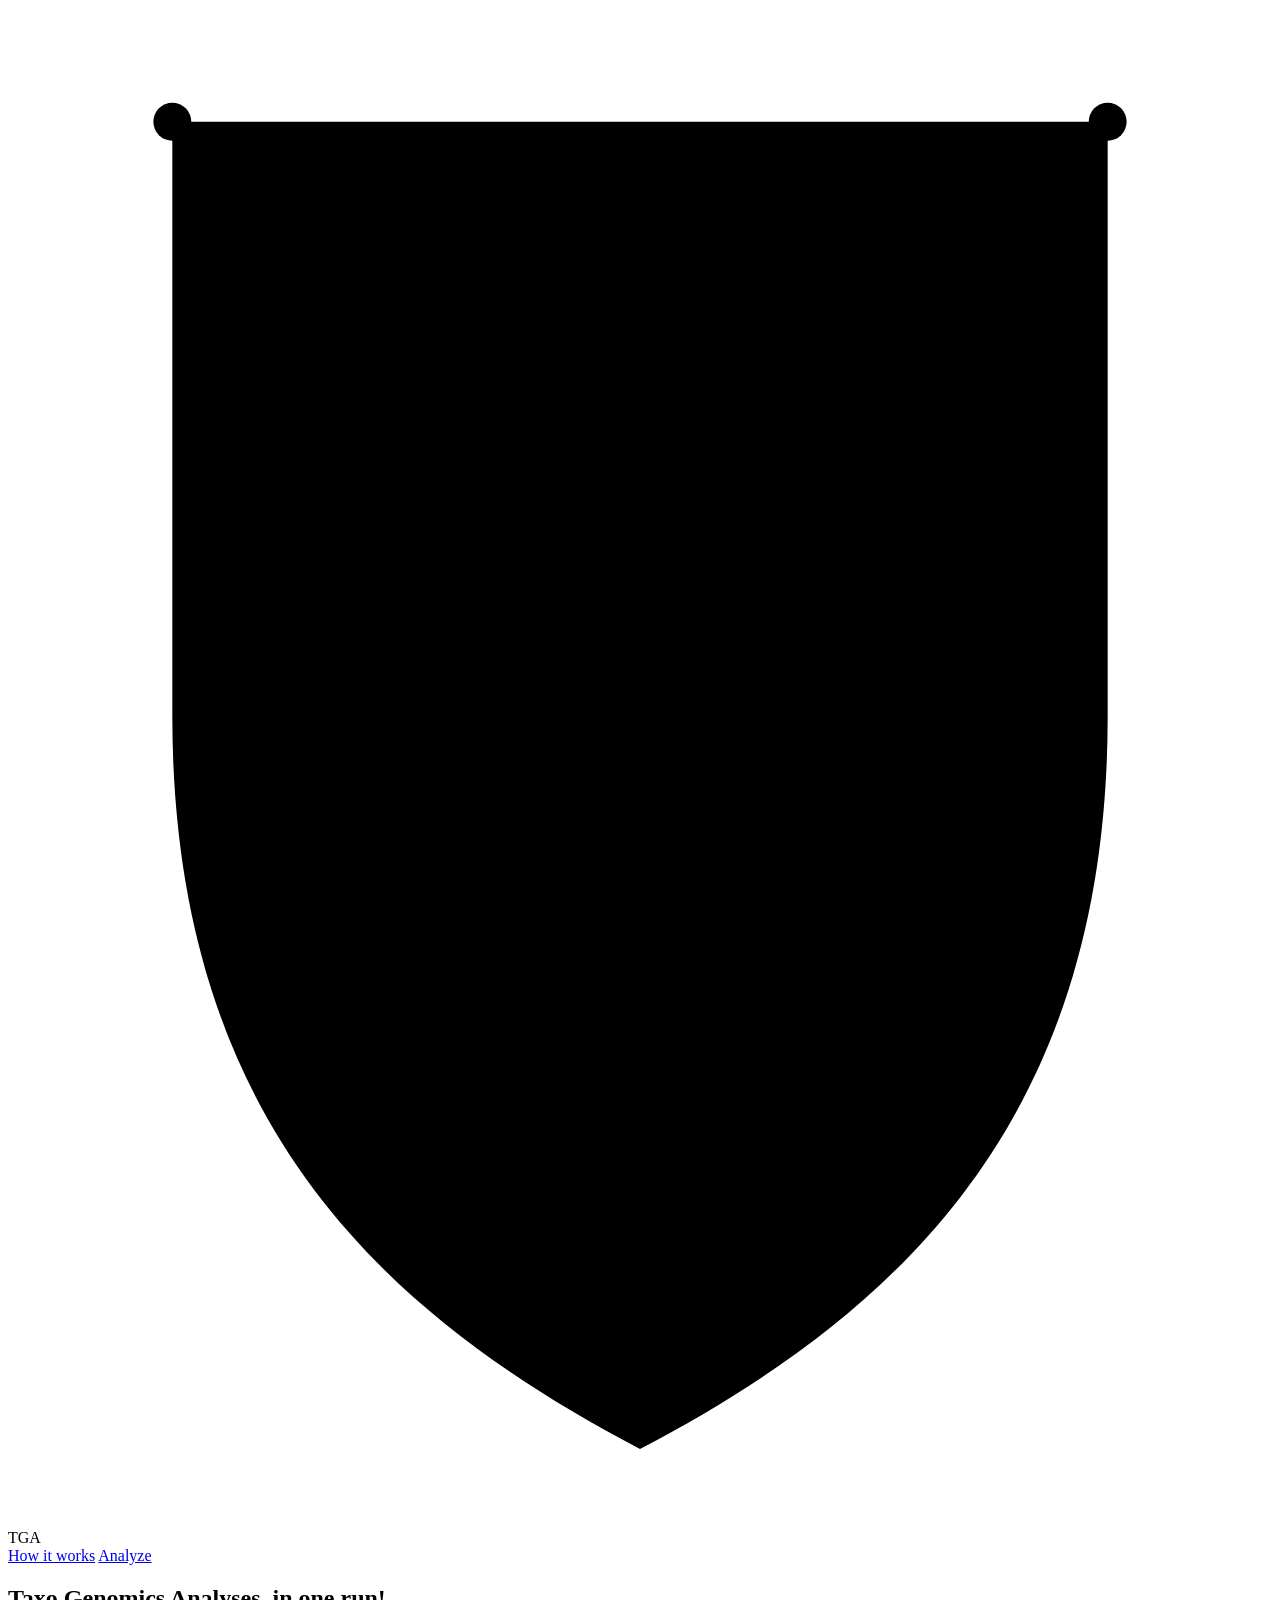
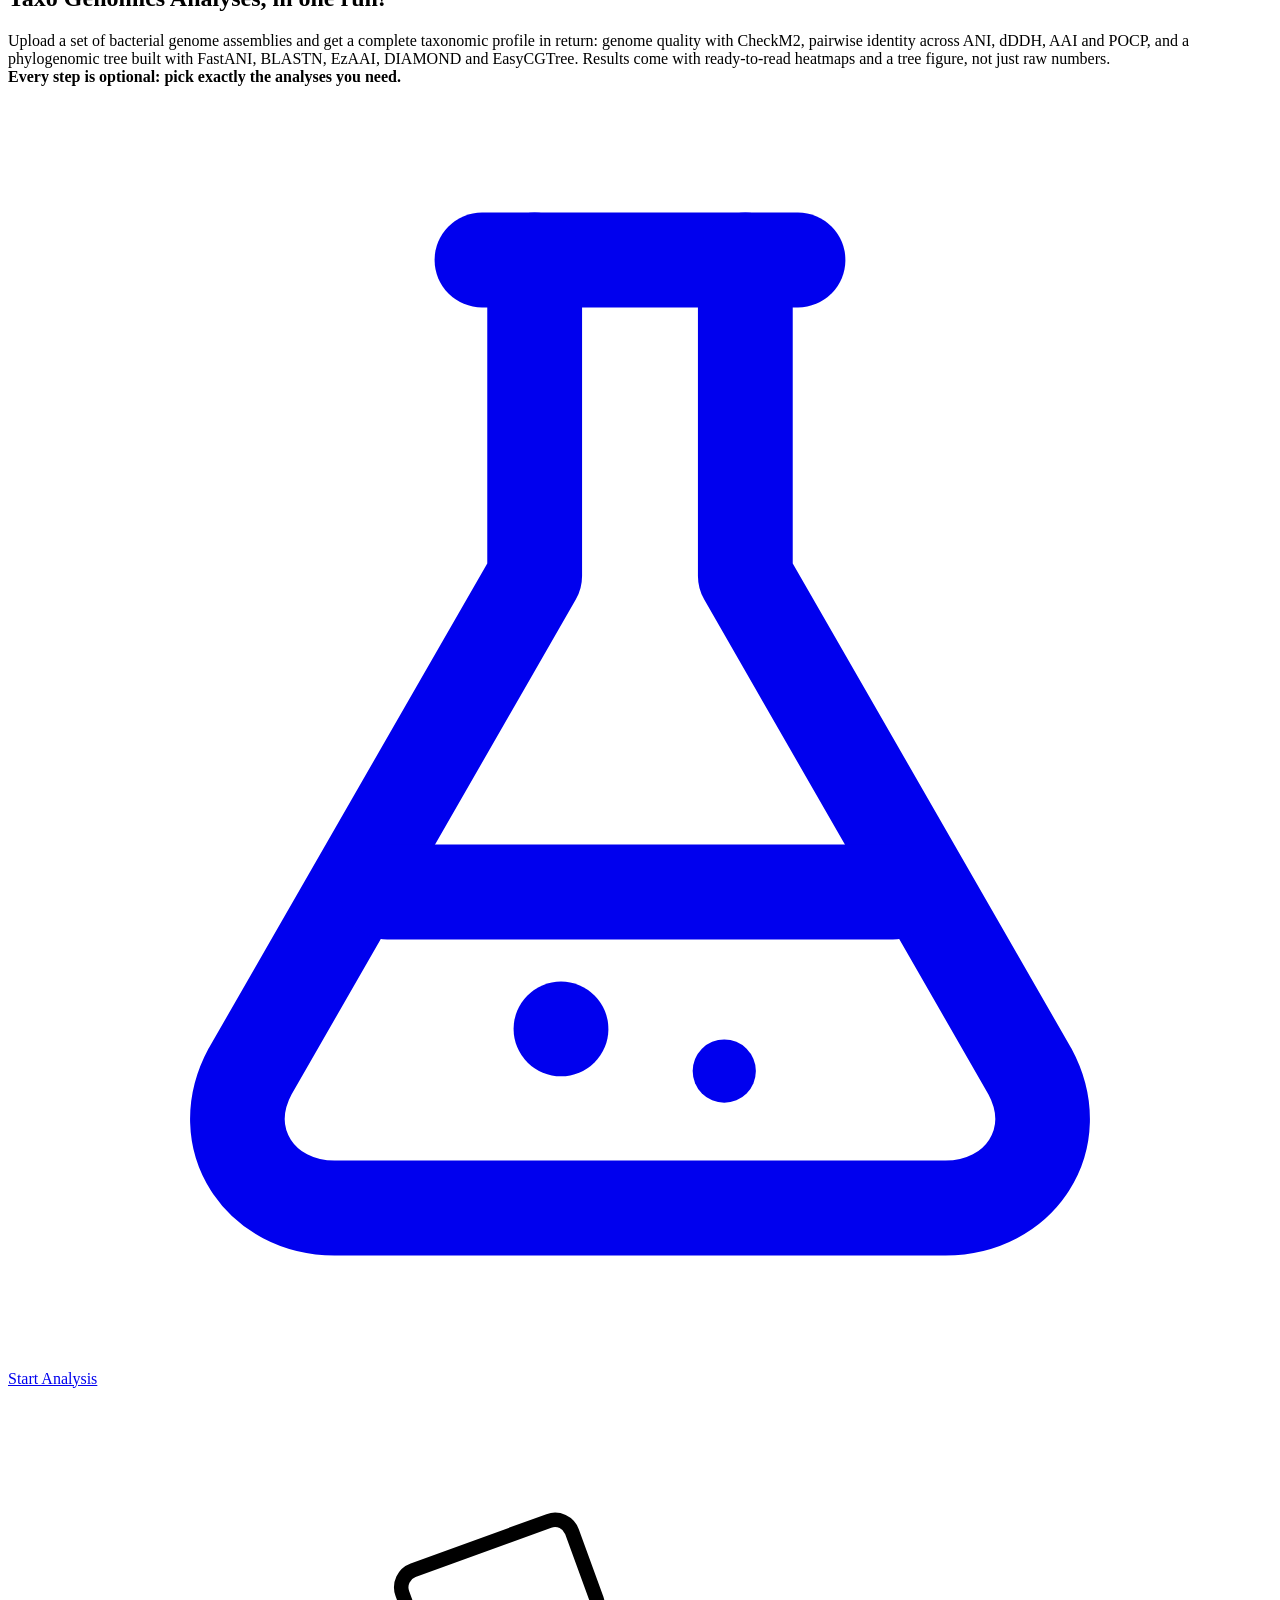
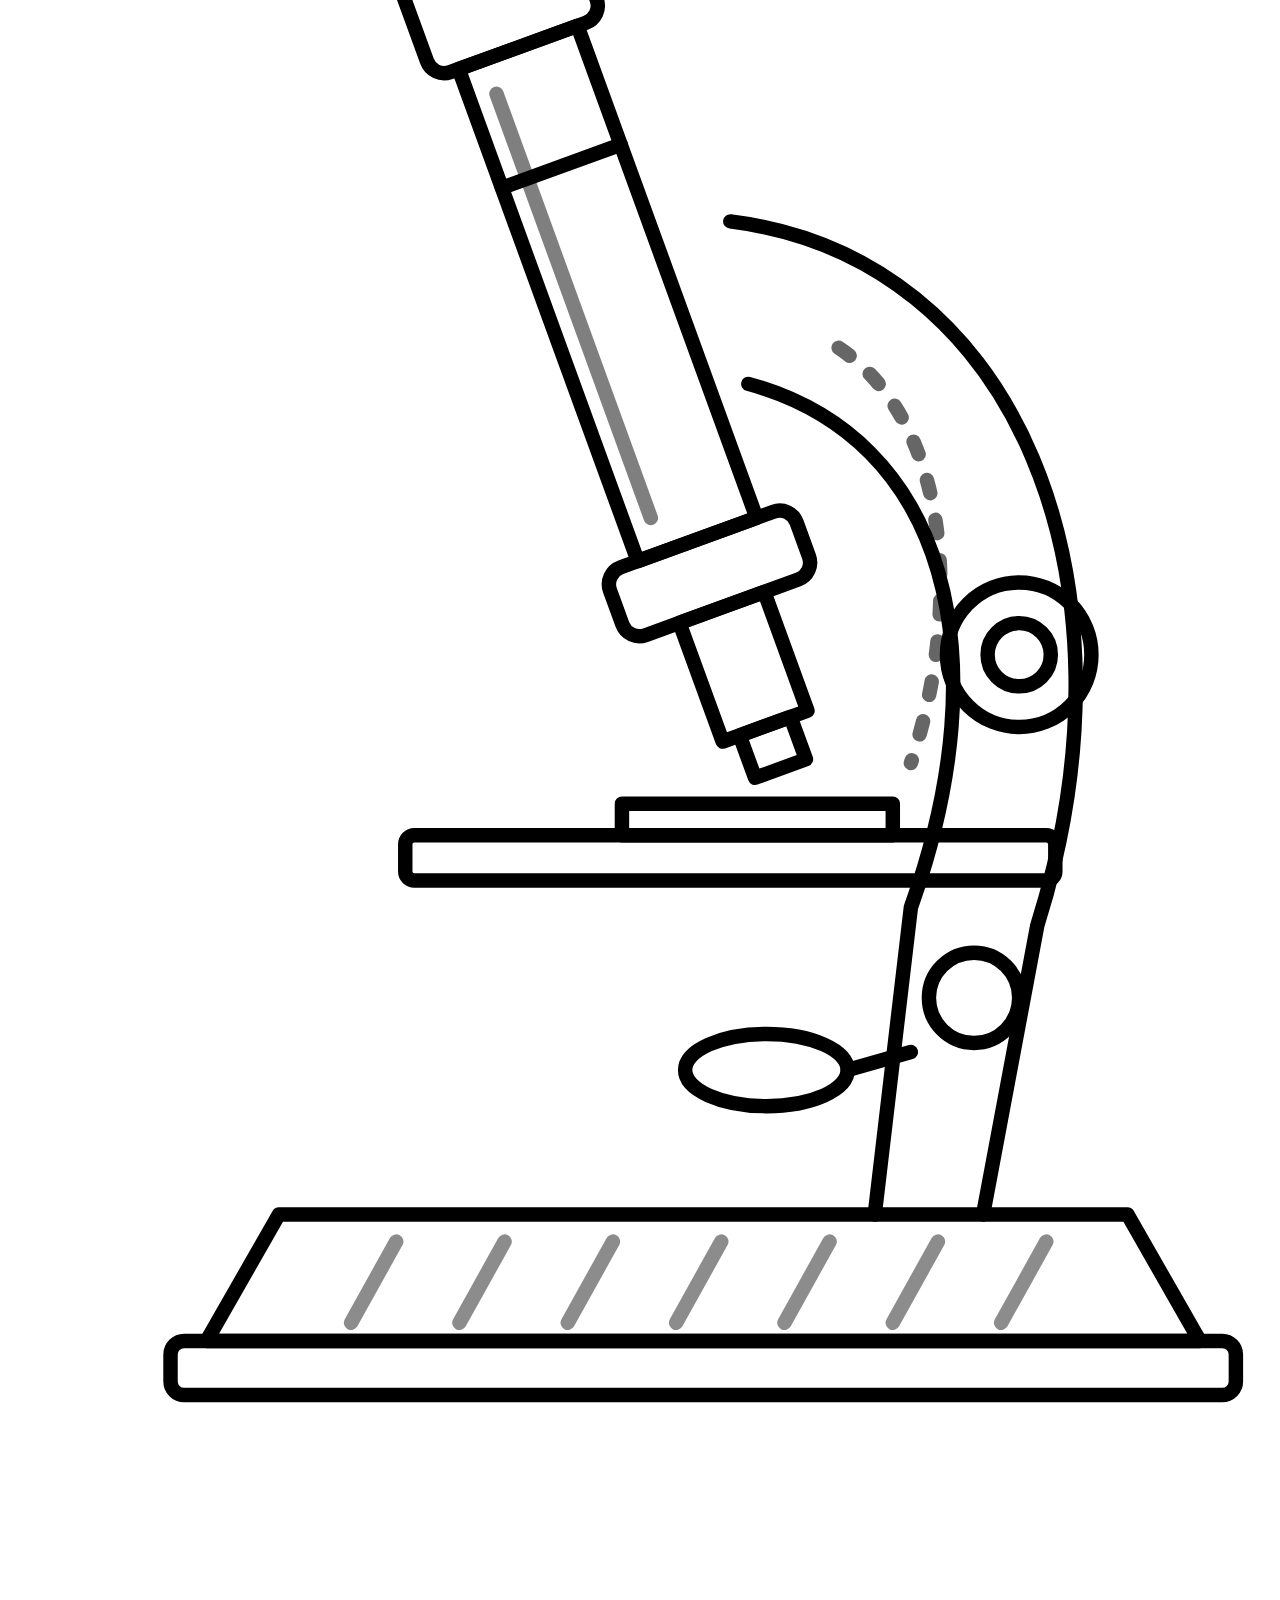
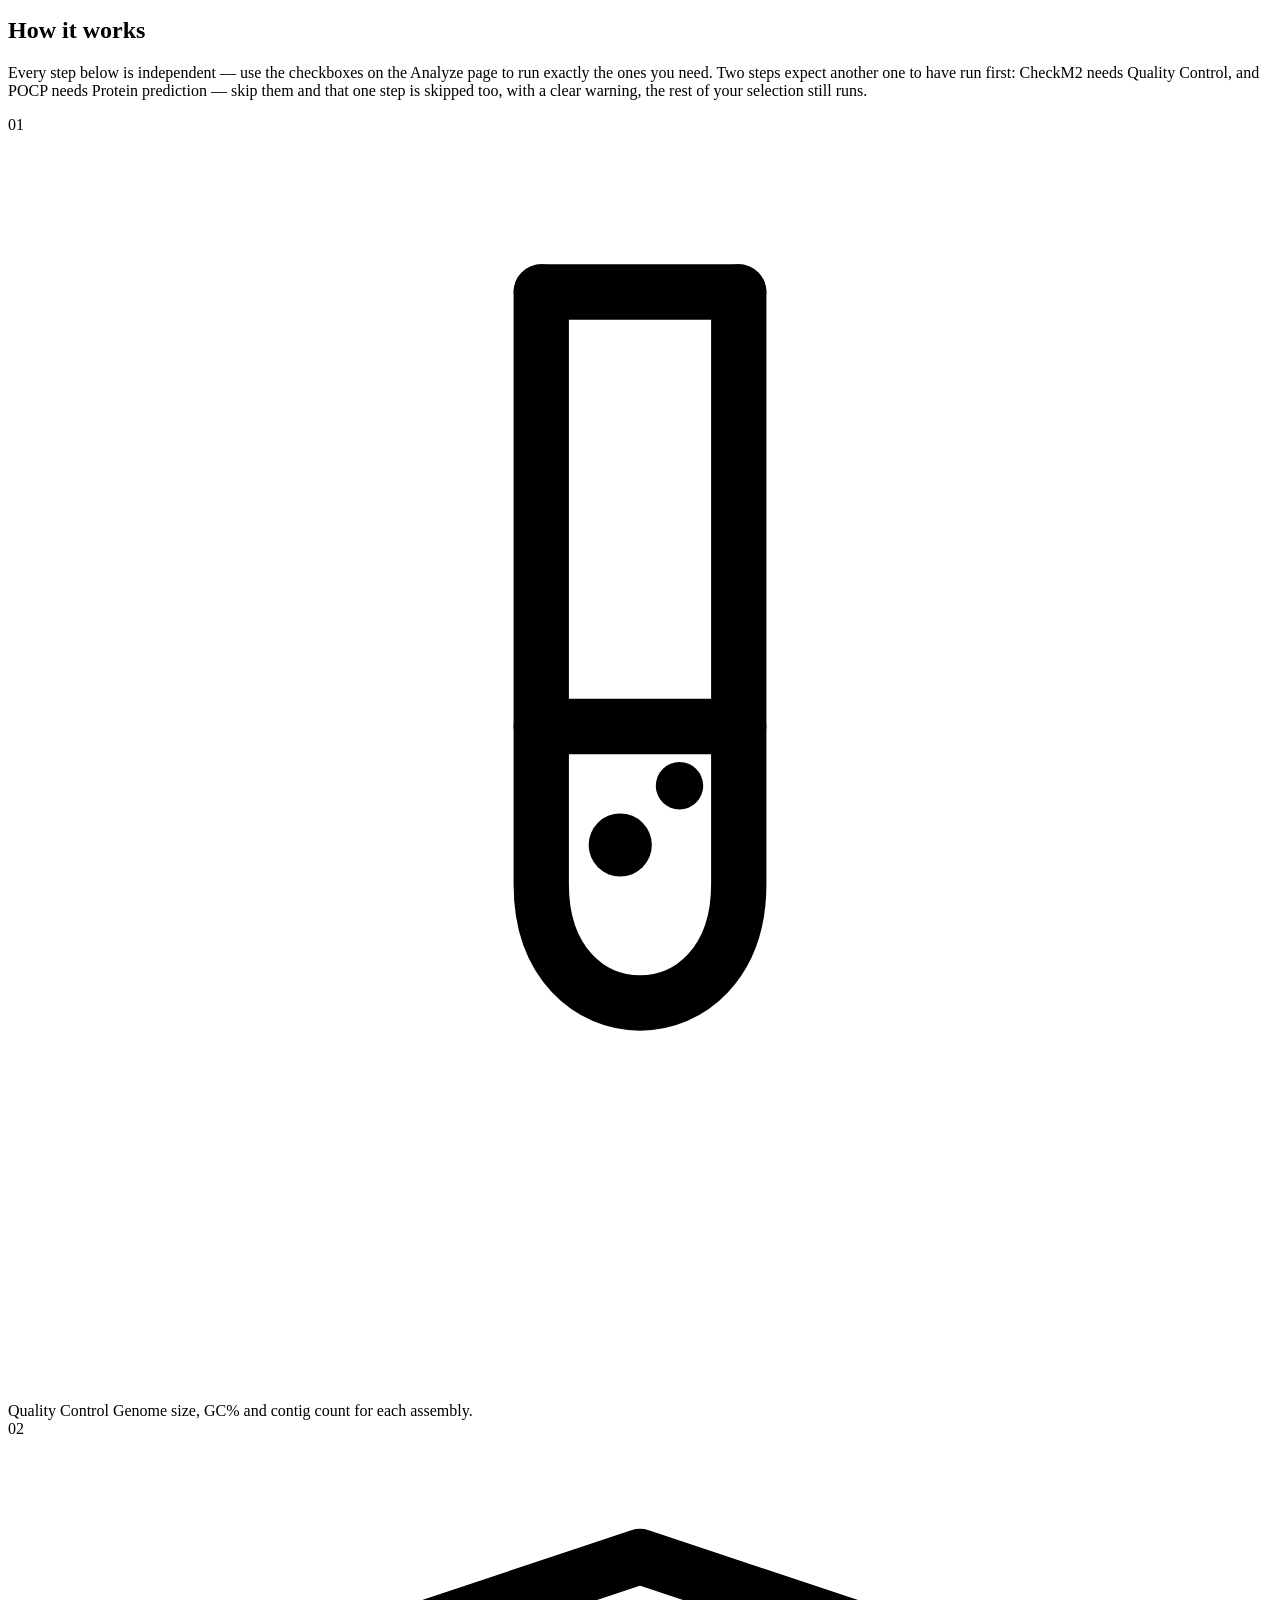
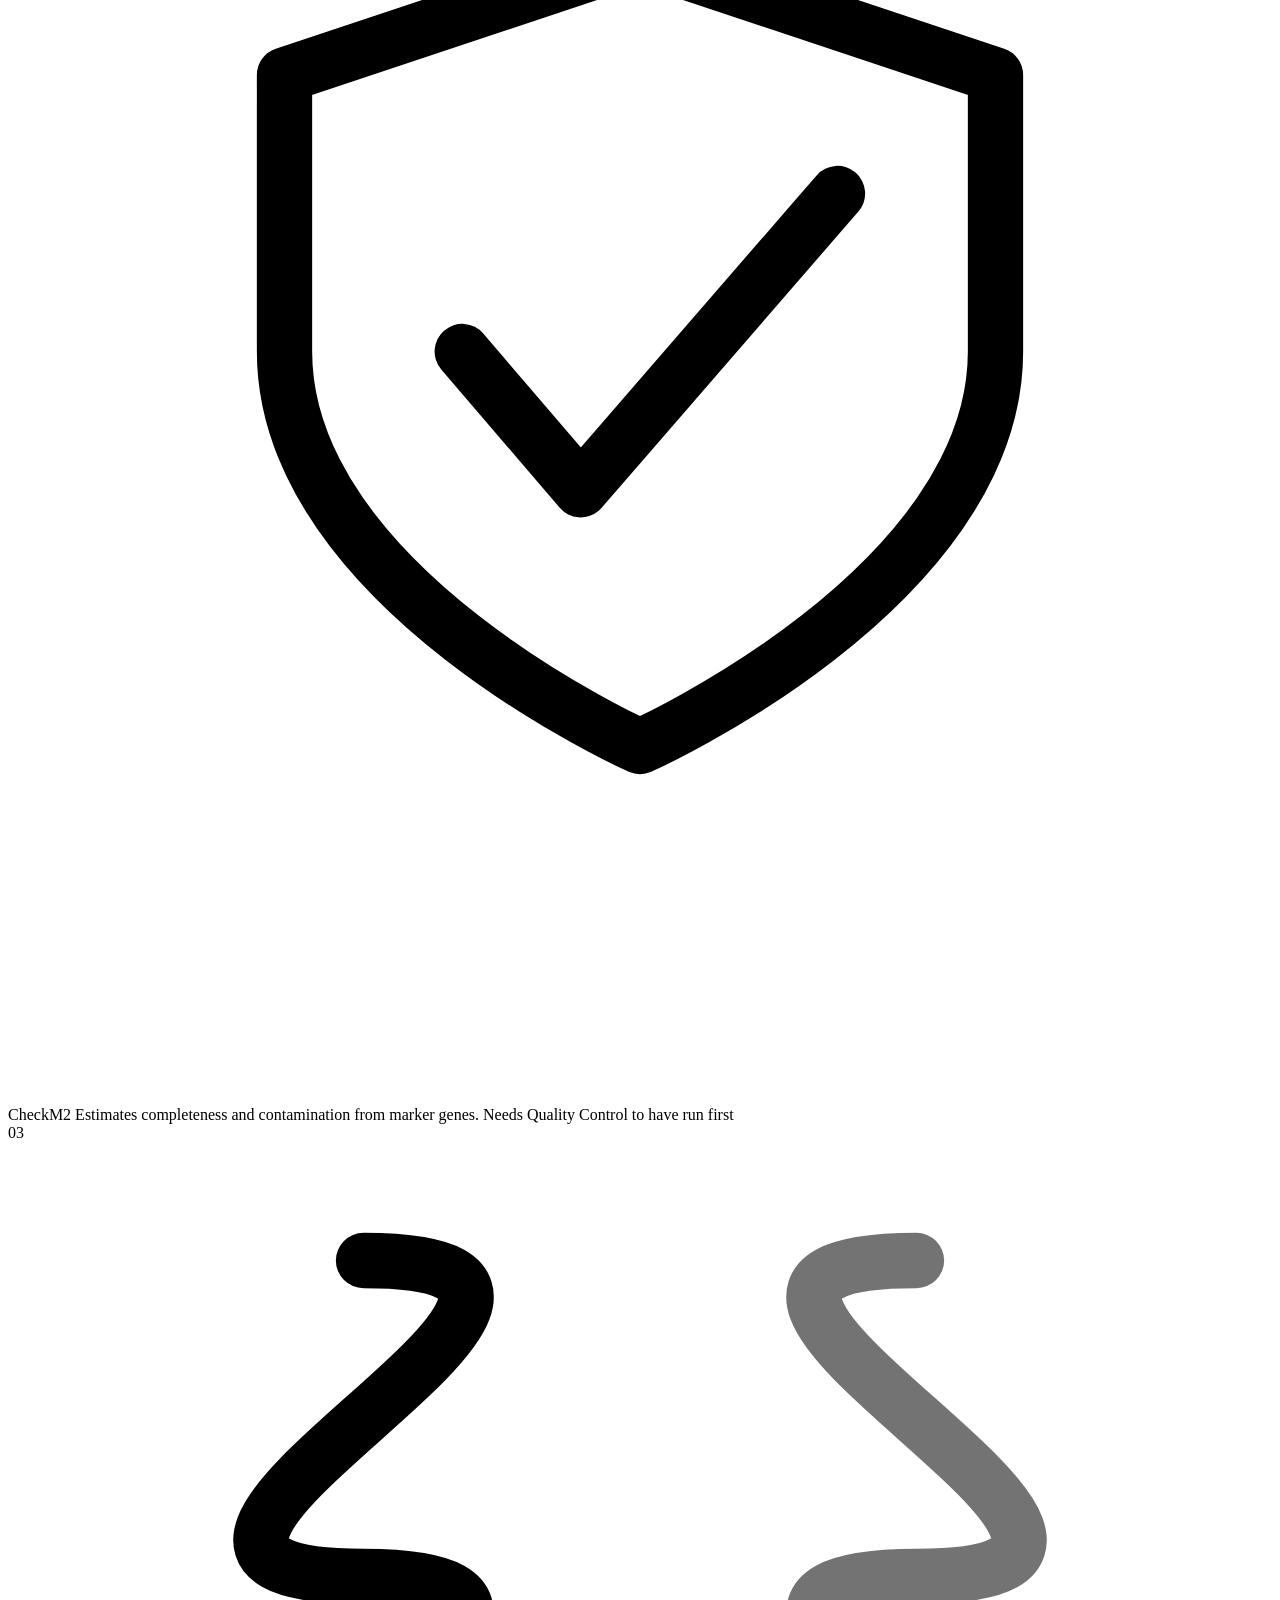
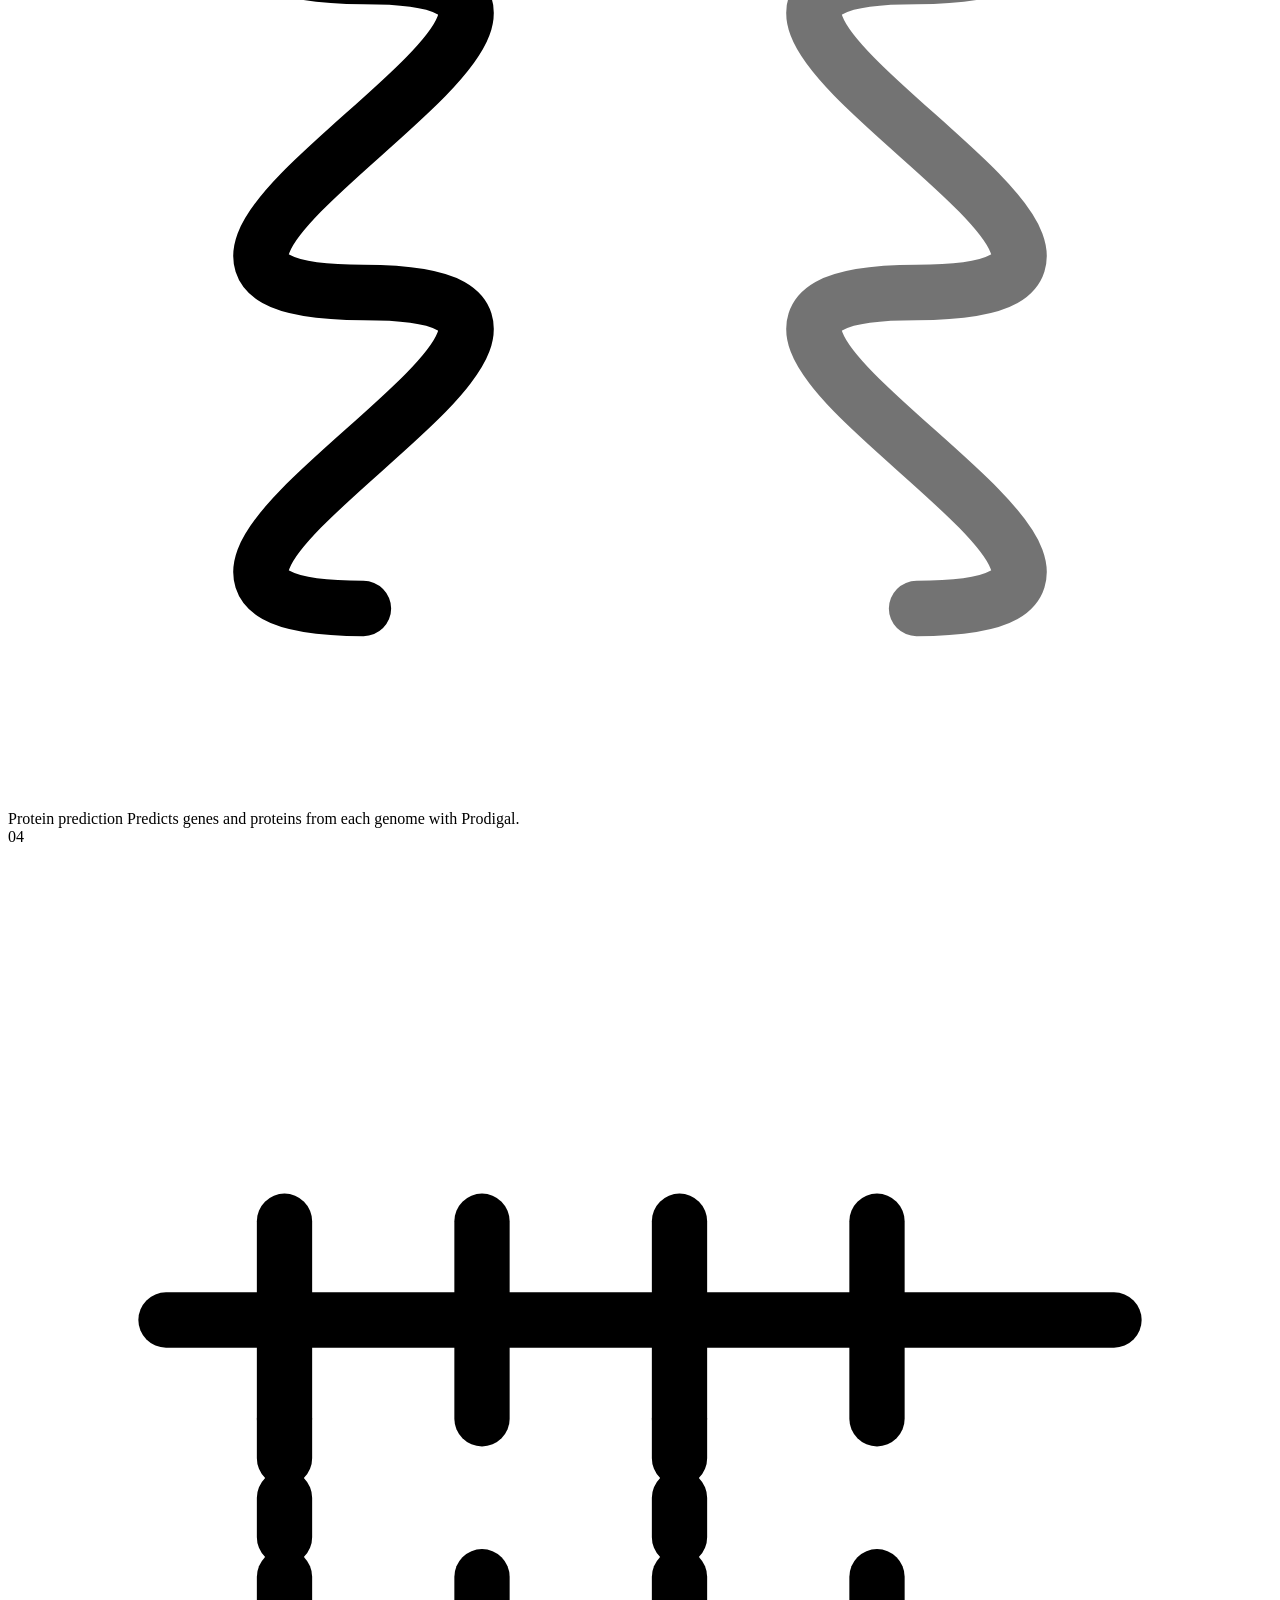
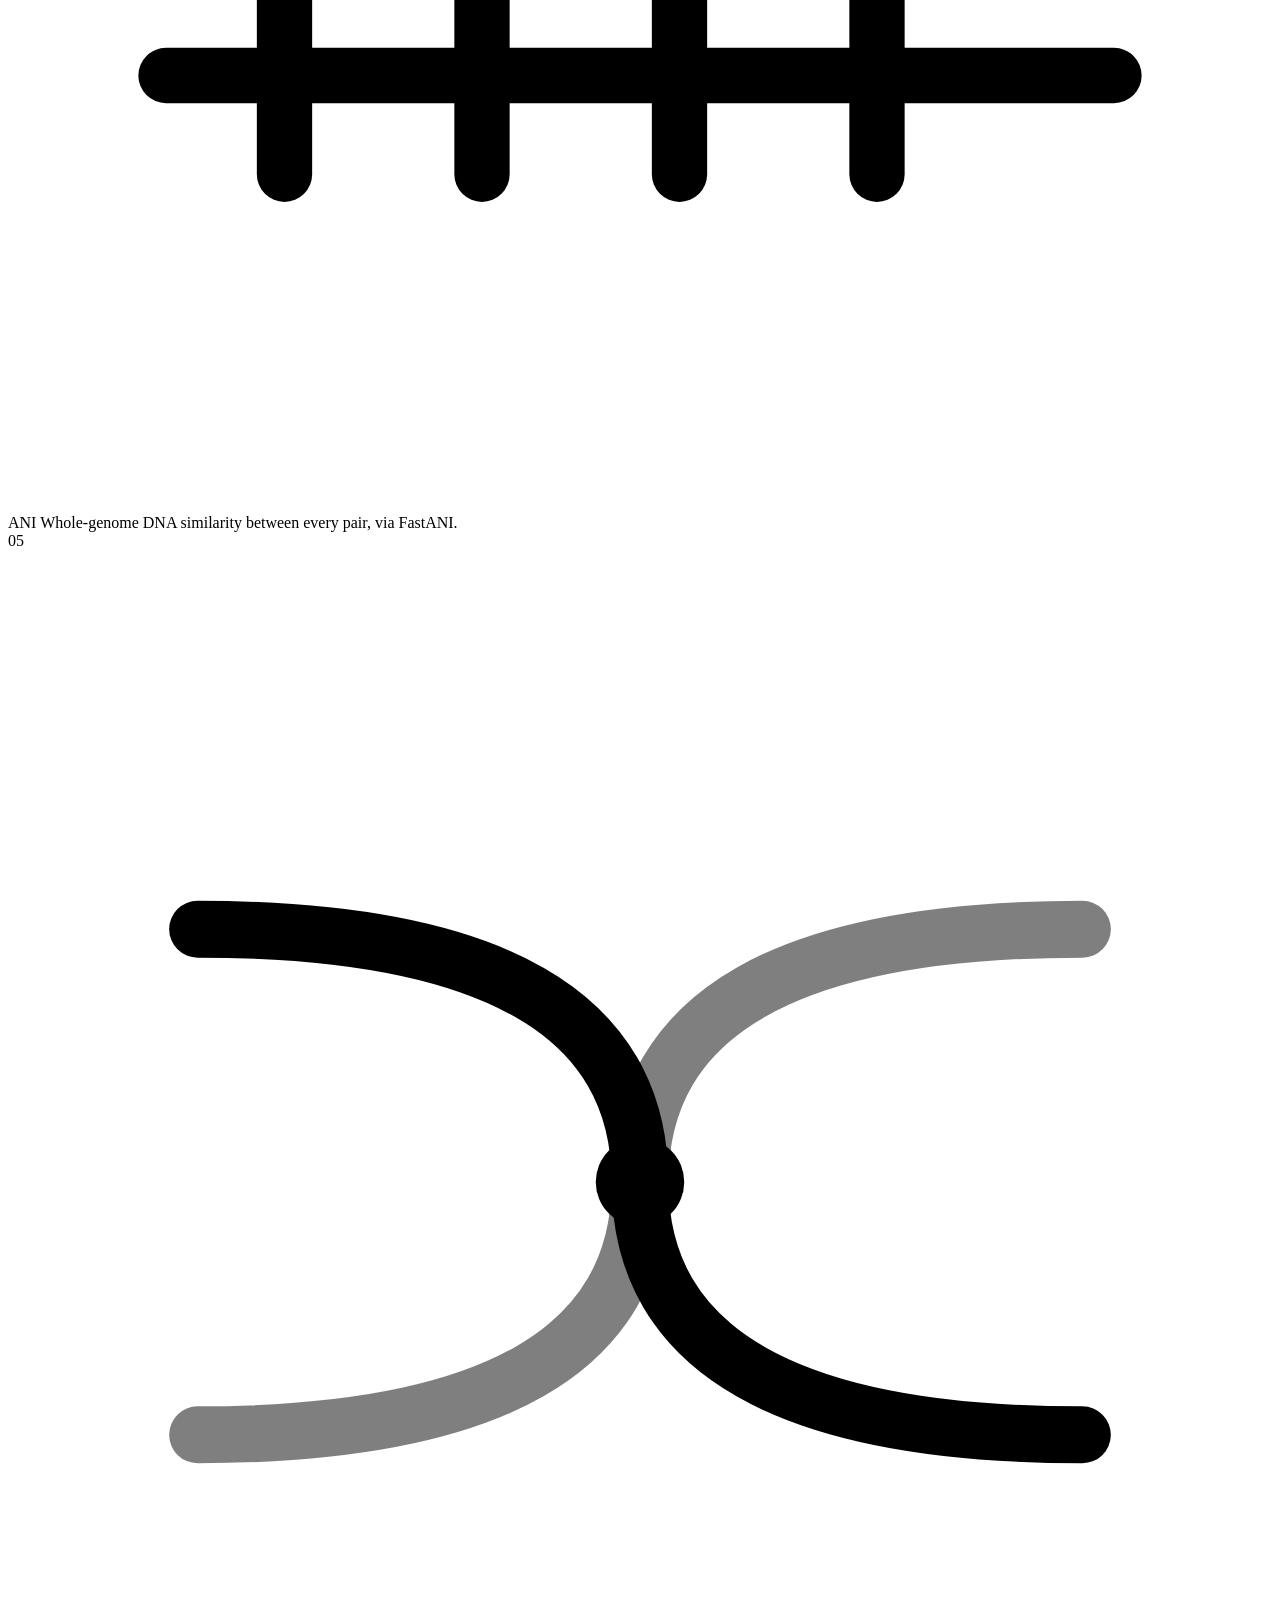
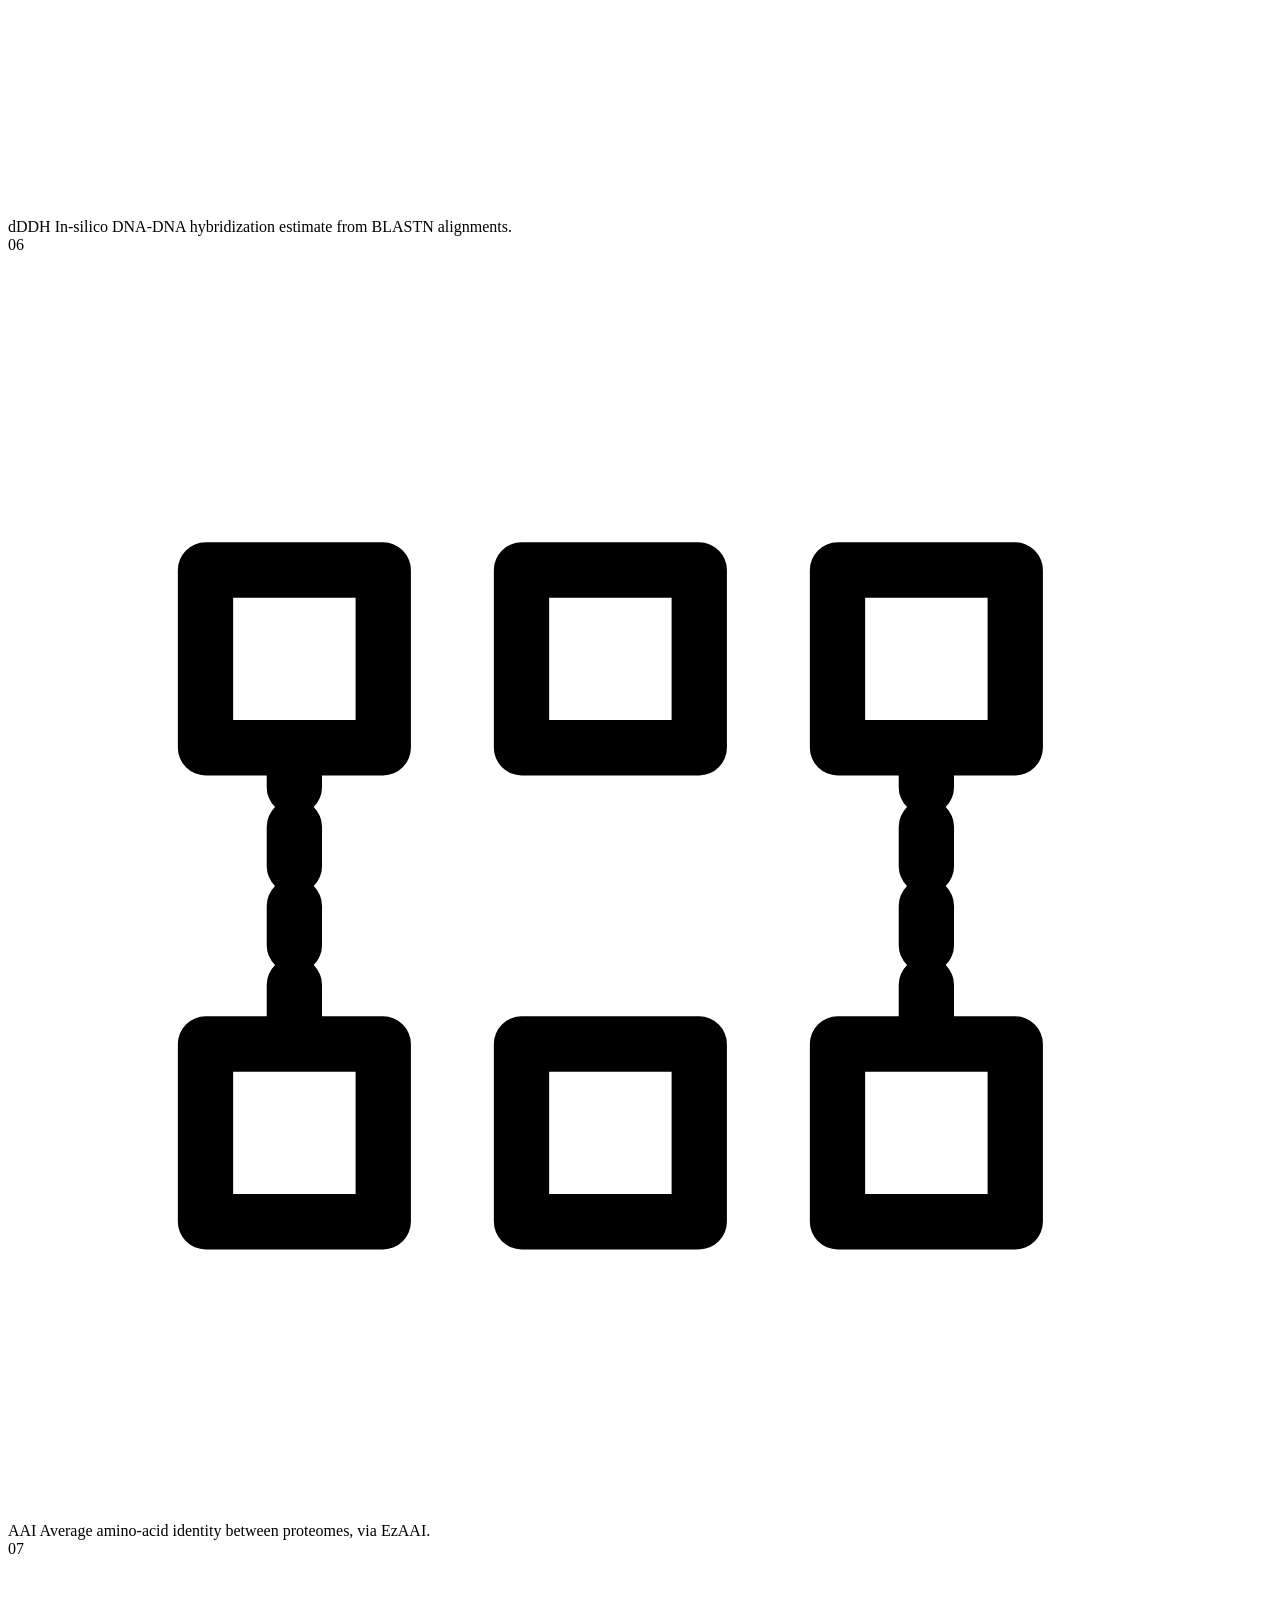
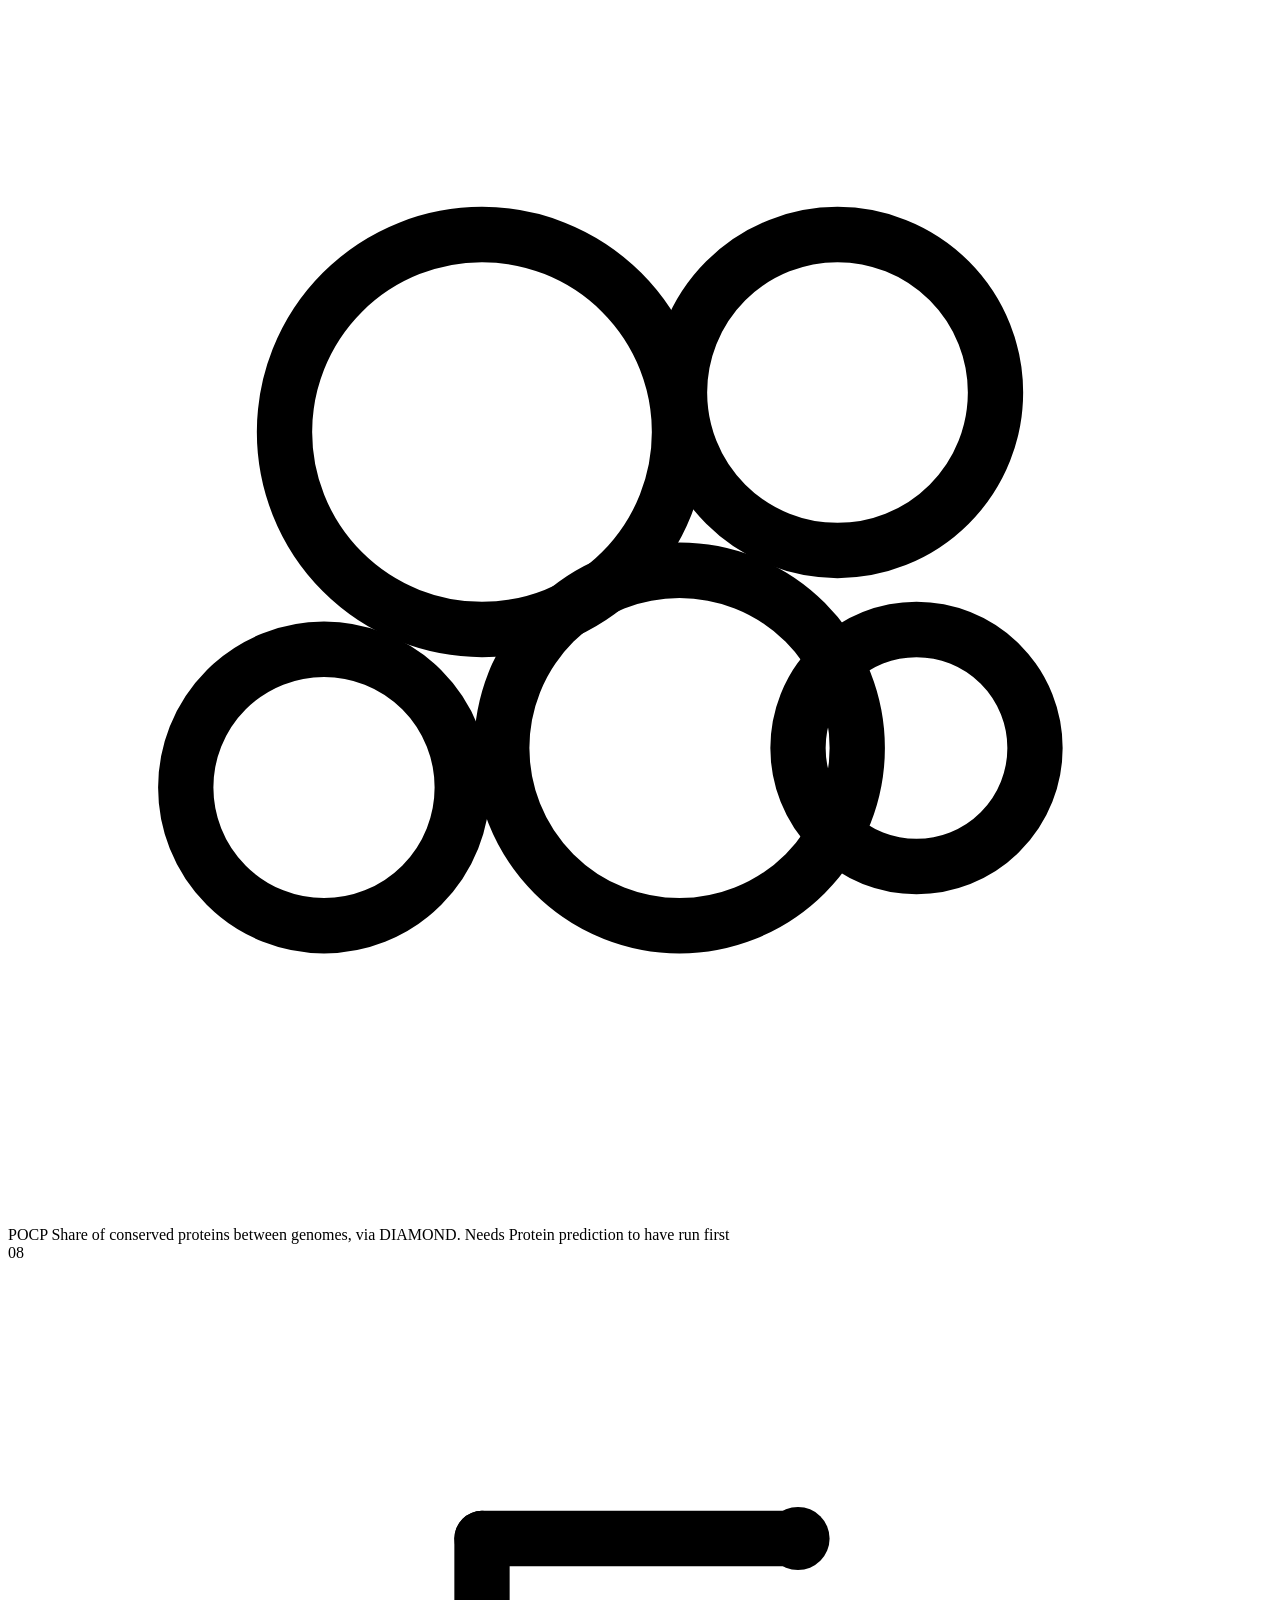
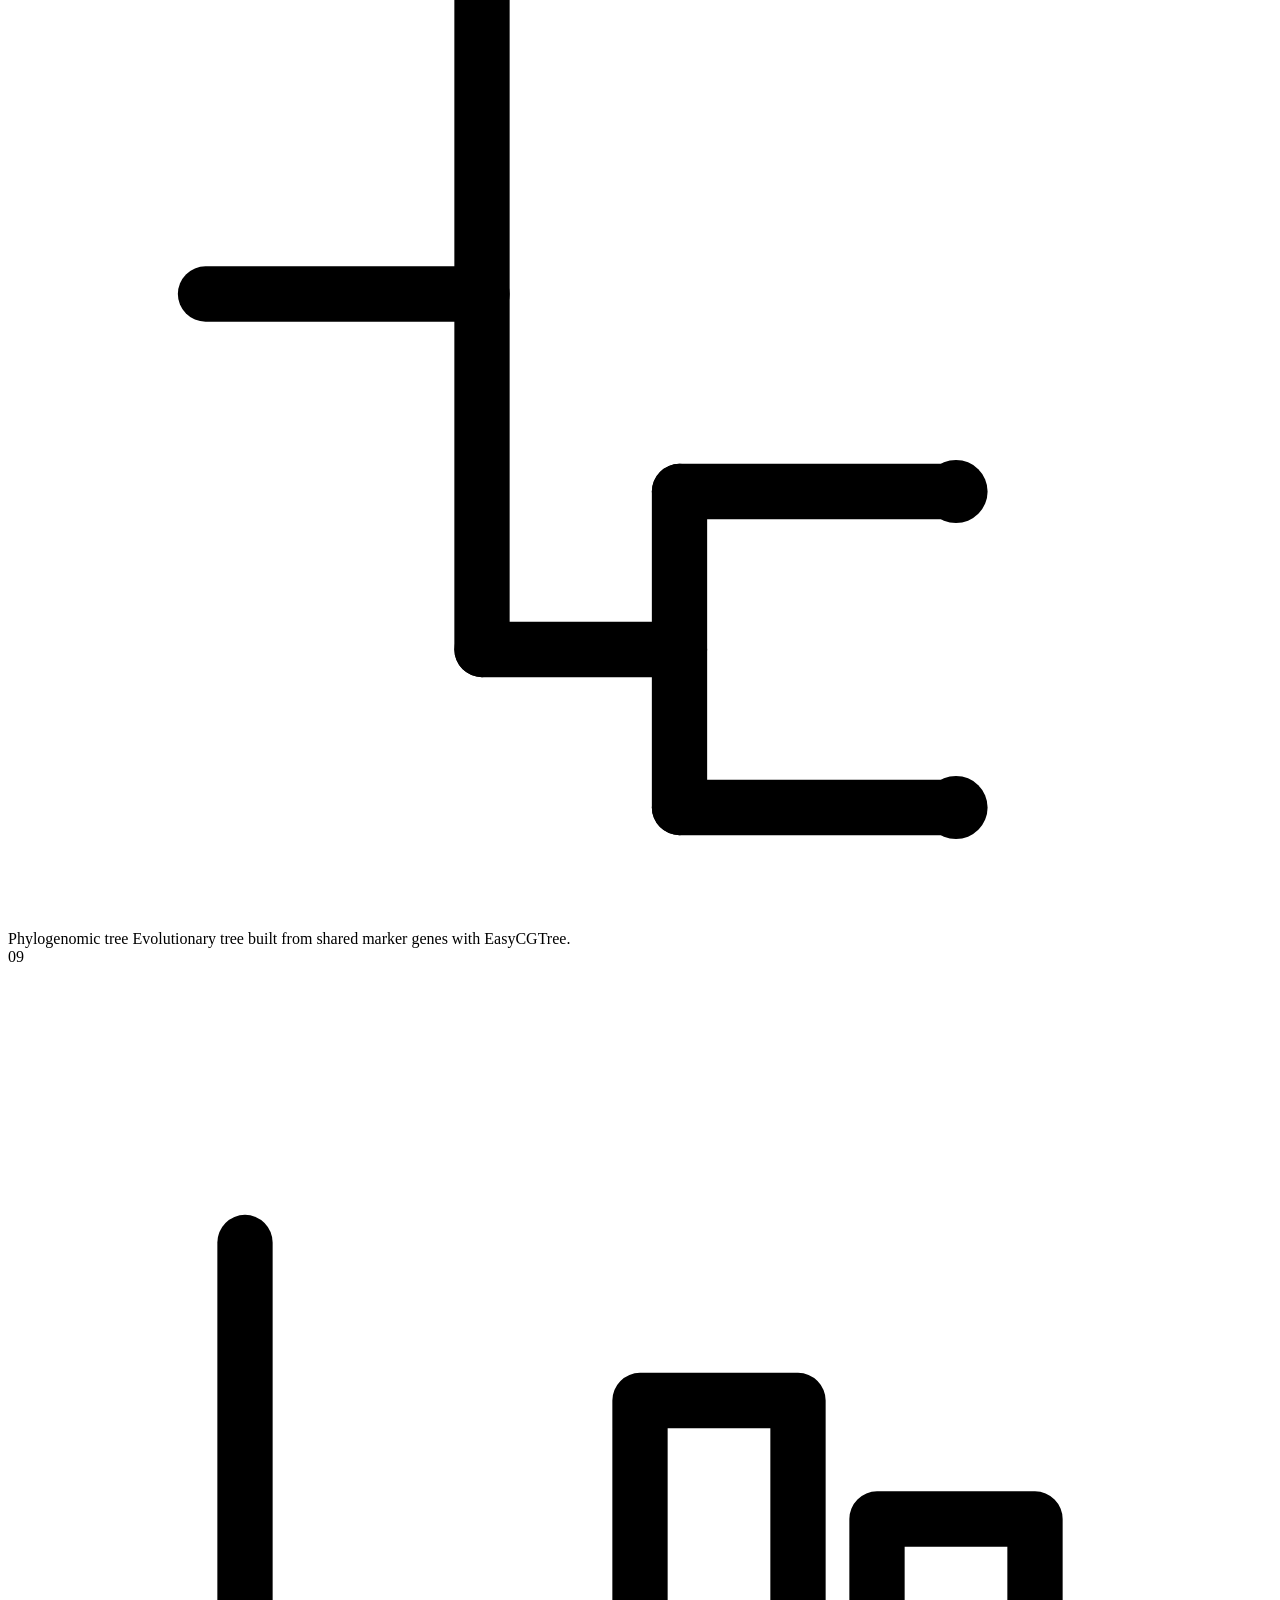
==== webapp/frontend/index.html @ 1df7c41d "Visual refresh of the web UI (logo, icons, ornaments, dotted steps) Purely visual; the 9 step labels" ====
<!DOCTYPE html>
<html lang="en">
<head>
  <meta charset="UTF-8" />
  <meta name="viewport" content="width=device-width, initial-scale=1.0" />
  <title>Genome Taxonomy Explorer</title>
  <link rel="preconnect" href="https://fonts.googleapis.com" />
  <link rel="preconnect" href="https://fonts.gstatic.com" crossorigin />
  <link href="https://fonts.googleapis.com/css2?family=Cormorant+Garamond:ital,wght@0,500;0,600;0,700;1,500;1,600&family=Lato:wght@400;700;900&family=Roboto+Mono:wght@400;500;700&display=swap" rel="stylesheet" />
  <link rel="stylesheet" href="/css/style.css" />
</head>
<body>

  <header class="topbar">
    <div class="container topbar-inner">
      <div class="brand">
        <span class="brand-mark" role="img" aria-label="Taxo Genomics Analyses (TGA)">
          <svg aria-hidden="true" viewBox="0 0 200 240" xmlns="http://www.w3.org/2000/svg">
            <path class="brand-shield" d="M 26,18 L 174,18 L 174,112 C 174,175 142,206 100,228 C 58,206 26,175 26,112 Z" />
            <path class="brand-shield-inner" d="M 34,26 L 166,26 L 166,110 C 166,168 138,196 100,216 C 62,196 34,168 34,110 Z" />
            <circle class="brand-fleuron" cx="26" cy="18" r="3" />
            <circle class="brand-fleuron" cx="174" cy="18" r="3" />

            <!-- Base pairs first, so both strands are drawn over them -->
            <g class="brand-rungs">
              <line x1="110.5" y1="49.9" x2="89.5" y2="49.9" />
              <line x1="127.5" y1="57.6" x2="72.5" y2="57.6" />
              <line x1="134.0" y1="65.2" x2="66.0" y2="65.2" />
              <line x1="127.5" y1="73.0" x2="72.5" y2="73.0" />
              <line x1="110.5" y1="80.7" x2="89.5" y2="80.7" />
              <line x1="89.5" y1="88.4" x2="110.5" y2="88.4" />
              <line x1="72.5" y1="96.1" x2="127.5" y2="96.1" />
              <line x1="66.0" y1="103.8" x2="134.0" y2="103.8" />
              <line x1="72.5" y1="111.5" x2="127.5" y2="111.5" />
              <line x1="89.5" y1="119.2" x2="110.5" y2="119.2" />
              <line x1="110.5" y1="126.9" x2="89.5" y2="126.9" />
              <line x1="127.5" y1="134.6" x2="72.5" y2="134.6" />
              <line x1="134.0" y1="142.2" x2="66.0" y2="142.2" />
              <line x1="127.5" y1="149.9" x2="72.5" y2="149.9" />
              <line x1="109.8" y1="157.6" x2="90.2" y2="157.6" />
              <line x1="91.0" y1="165.3" x2="109.0" y2="165.3" />
              <line x1="78.5" y1="173.0" x2="121.5" y2="173.0" />
              <line x1="75.8" y1="180.7" x2="124.2" y2="180.7" />
              <line x1="82.4" y1="188.4" x2="117.6" y2="188.4" />
            </g>
            <path class="brand-strand brand-strand-back" d="M 100.0,46 C 82.2,52.4 66.0,58.8 66.0,65.2 C 66.0,71.7 82.2,78.1 100.0,84.5 C 117.8,90.9 134.0,97.3 134.0,103.8 C 134.0,110.2 117.8,116.6 100.0,123.0 C 82.2,129.4 66.0,135.8 66.0,142.2 C 66.0,148.7 84.1,155.1 100.0,161.5 C 115.9,167.9 126.2,174.3 124.2,180.8 C 122.1,187.2 109.4,193.6 100.0,200.0" />
            <path class="brand-strand" d="M 100.0,46 C 117.8,52.4 134.0,58.8 134.0,65.2 C 134.0,71.7 117.8,78.1 100.0,84.5 C 82.2,90.9 66.0,97.3 66.0,103.8 C 66.0,110.2 82.2,116.6 100.0,123.0 C 117.8,129.4 134.0,135.8 134.0,142.2 C 134.0,148.7 115.9,155.1 100.0,161.5 C 84.1,167.9 73.8,174.3 75.8,180.8 C 77.9,187.2 90.6,193.6 100.0,200.0" />
          </svg>
          <span class="brand-abbr">TGA</span>
        </span>
      </div>
      <nav class="topnav">
        <a href="#how-it-works">How it works</a>
        <a href="#analyze">Analyze</a>
      </nav>
    </div>
  </header>

  <main>
    <!-- ============ LANDING ============ -->
    <section class="hero">
      <div class="container hero-inner">
        <div class="hero-text">
          <h1>Taxo Genomics Analyses, in one run!</h1>
          <p class="hero-sub">
            Upload a set of bacterial genome assemblies and get a complete
            taxonomic profile in return: genome quality with CheckM2,
            pairwise identity across ANI, dDDH, AAI and POCP, and a
            phylogenomic tree built with FastANI, BLASTN, EzAAI, DIAMOND and
            EasyCGTree. Results come with ready-to-read heatmaps and a tree
            figure, not just raw numbers.

            <strong><br>Every step is optional: pick exactly the analyses you need.</strong>
          </p>
          <a href="#analyze" class="btn btn-primary btn-large">
            <svg class="btn-icon" aria-hidden="true" viewBox="0 0 24 24" fill="none" stroke="currentColor" stroke-width="1.8" stroke-linecap="round" stroke-linejoin="round">
              <path d="M9 3 H15" />
              <path d="M10 3 V9 L4.6 18.4 C3.9 19.7 4.8 21 6.2 21 H17.8 C19.2 21 20.1 19.7 19.4 18.4 L14 9 V3" />
              <path d="M7.2 15 H16.8" />
              <circle cx="10.5" cy="17.6" r="0.9" fill="currentColor" stroke="none" />
              <circle cx="13.6" cy="18.4" r="0.6" fill="currentColor" stroke="none" />
            </svg>
            Start Analysis
          </a>
        </div>

        <!-- Decorative engraving: microscope -->
        <svg class="deco deco-microscope" aria-hidden="true" viewBox="0 0 140 200" fill="none" stroke="currentColor" stroke-width="1.6" stroke-linecap="round" stroke-linejoin="round">
          <g transform="rotate(-20 70 60)">
            <rect x="58" y="14" width="20" height="12" rx="2" />
            <rect x="61" y="26" width="14" height="58" />
            <line x1="61" y1="40" x2="75" y2="40" />
            <line x1="64" y1="30" x2="64" y2="80" opacity="0.5" />
            <rect x="57" y="84" width="22" height="8" rx="2" />
            <rect x="63" y="92" width="10" height="14" />
            <rect x="65" y="106" width="6" height="5" />
          </g>
          <path d="M80 48 C112 52 126 88 114 126 L108 158" />
          <path d="M82 66 C104 72 110 96 100 124 L96 158" />
          <path d="M92 62 C104 70 106 90 100 108" stroke-dasharray="1.5 3" opacity="0.6" />
          <circle cx="112" cy="96" r="8" />
          <circle cx="112" cy="96" r="3.5" />
          <circle cx="107" cy="134" r="5" />
          <rect x="44" y="116" width="72" height="5" rx="1" />
          <rect x="68" y="112.5" width="30" height="3.5" class="deco-accent" />
          <ellipse cx="84" cy="142" rx="9" ry="4" />
          <line x1="93" y1="142" x2="100" y2="140" />
          <path d="M30 158 H124 L132 172 H22 Z" />
          <rect x="18" y="172" width="118" height="6" rx="1.5" />
          <path d="M38 170 l5 -9 M50 170 l5 -9 M62 170 l5 -9 M74 170 l5 -9 M86 170 l5 -9 M98 170 l5 -9 M110 170 l5 -9" opacity="0.45" />
        </svg>
      </div>

      <div class="hero-connector" aria-hidden="true"></div>

      <div class="container container-wide">
        <div class="workflow-head" id="how-it-works">
          <h2>How it works</h2>
          <p class="section-sub">Every step below is independent — use the checkboxes on the Analyze page to run exactly the ones you need. Two steps expect another one to have run first: CheckM2 needs Quality Control, and POCP needs Protein prediction — skip them and that one step is skipped too, with a clear warning, the rest of your selection still runs.</p>
        </div>
        <div class="workflow">
          <div class="workflow-step">
            <span class="workflow-index">01</span>
            <span class="workflow-node-wrap">
              <span class="workflow-node">
                <svg class="workflow-icon" viewBox="0 0 64 64" fill="none" stroke="currentColor" stroke-width="2.8" stroke-linecap="round" stroke-linejoin="round">
                  <path d="M27 8 H37" />
                  <path d="M27 8 V38 C27 46 37 46 37 38 V8" />
                  <path d="M27 30 H37" />
                  <circle cx="31" cy="36" r="1.6" fill="currentColor" stroke="none" />
                  <circle cx="34" cy="33" r="1.2" fill="currentColor" stroke="none" />
                </svg>
              </span>
            </span>
            <span class="workflow-label">Quality Control</span>
            <span class="workflow-desc">Genome size, GC% and contig count for each assembly.</span>
          </div>
          <div class="workflow-step">
            <span class="workflow-index">02</span>
            <span class="workflow-node-wrap">
              <span class="workflow-node">
                <svg class="workflow-icon" viewBox="0 0 64 64" fill="none" stroke="currentColor" stroke-width="2.8" stroke-linecap="round" stroke-linejoin="round">
                  <path d="M32 6 L50 12 V26 C50 38 32 46 32 46 C32 46 14 38 14 26 V12 Z" />
                  <path d="M23 26 L29 33 L42 18" />
                </svg>
              </span>
            </span>
            <span class="workflow-label">CheckM2</span>
            <span class="workflow-desc">Estimates completeness and contamination from marker genes.</span>
            <span class="workflow-req">Needs Quality Control to have run first</span>
          </div>
          <div class="workflow-step">
            <span class="workflow-index">03</span>
            <span class="workflow-node-wrap">
              <span class="workflow-node">
                <svg class="workflow-icon" viewBox="0 0 64 64" fill="none" stroke="currentColor" stroke-width="2.8" stroke-linecap="round" stroke-linejoin="round">
                  <path d="M18 6 C36 6 0 22 18 22 C36 22 0 38 18 38 C36 38 0 54 18 54" />
                  <path d="M46 6 C28 6 64 22 46 22 C28 22 64 38 46 38 C28 38 64 54 46 54" opacity="0.55" />
                </svg>
              </span>
            </span>
            <span class="workflow-label">Protein prediction</span>
            <span class="workflow-desc">Predicts genes and proteins from each genome with Prodigal.</span>
          </div>
          <div class="workflow-step">
            <span class="workflow-index">04</span>
            <span class="workflow-node-wrap">
              <span class="workflow-node">
                <svg class="workflow-icon" viewBox="0 0 64 64" fill="none" stroke="currentColor" stroke-width="2.8" stroke-linecap="round" stroke-linejoin="round">
                  <line x1="8" y1="24" x2="56" y2="24" />
                  <line x1="14" y1="19" x2="14" y2="29" /><line x1="24" y1="19" x2="24" y2="29" /><line x1="34" y1="19" x2="34" y2="29" /><line x1="44" y1="19" x2="44" y2="29" />
                  <line x1="8" y1="42" x2="56" y2="42" />
                  <line x1="14" y1="37" x2="14" y2="47" /><line x1="24" y1="37" x2="24" y2="47" /><line x1="34" y1="37" x2="34" y2="47" /><line x1="44" y1="37" x2="44" y2="47" />
                  <line x1="14" y1="29" x2="14" y2="37" stroke-dasharray="2 2" /><line x1="34" y1="29" x2="34" y2="37" stroke-dasharray="2 2" />
                </svg>
              </span>
            </span>
            <span class="workflow-label">ANI</span>
            <span class="workflow-desc">Whole-genome DNA similarity between every pair, via FastANI.</span>
          </div>
          <div class="workflow-step">
            <span class="workflow-index">05</span>
            <span class="workflow-node-wrap">
              <span class="workflow-node">
                <svg class="workflow-icon" viewBox="0 0 40 40" fill="none" stroke="currentColor" stroke-width="1.8" stroke-linecap="round" stroke-linejoin="round">
                  <path d="M6 12 Q20 12 20 20 Q20 28 34 28" />
                  <path d="M6 28 Q20 28 20 20 Q20 12 34 12" opacity="0.5" />
                  <circle cx="20" cy="20" r="1.4" fill="currentColor" stroke="none" />
                </svg>
              </span>
            </span>
            <span class="workflow-label">dDDH</span>
            <span class="workflow-desc">In-silico DNA-DNA hybridization estimate from BLASTN alignments.</span>
          </div>
          <div class="workflow-step">
            <span class="workflow-index">06</span>
            <span class="workflow-node-wrap">
              <span class="workflow-node">
                <svg class="workflow-icon" viewBox="0 0 64 64" fill="none" stroke="currentColor" stroke-width="2.8" stroke-linecap="round" stroke-linejoin="round">
                  <rect x="10" y="16" width="9" height="9" /><rect x="26" y="16" width="9" height="9" /><rect x="42" y="16" width="9" height="9" />
                  <rect x="10" y="40" width="9" height="9" /><rect x="26" y="40" width="9" height="9" /><rect x="42" y="40" width="9" height="9" />
                  <line x1="14.5" y1="25" x2="14.5" y2="40" stroke-dasharray="2 2" /><line x1="46.5" y1="25" x2="46.5" y2="40" stroke-dasharray="2 2" />
                </svg>
              </span>
            </span>
            <span class="workflow-label">AAI</span>
            <span class="workflow-desc">Average amino-acid identity between proteomes, via EzAAI.</span>
          </div>
          <div class="workflow-step">
            <span class="workflow-index">07</span>
            <span class="workflow-node-wrap">
              <span class="workflow-node">
                <svg class="workflow-icon" viewBox="0 0 64 64" fill="none" stroke="currentColor" stroke-width="2.8" stroke-linecap="round" stroke-linejoin="round">
                  <circle cx="24" cy="24" r="10" /><circle cx="42" cy="22" r="8" /><circle cx="34" cy="40" r="9" /><circle cx="16" cy="42" r="7" /><circle cx="46" cy="40" r="6" />
                </svg>
              </span>
            </span>
            <span class="workflow-label">POCP</span>
            <span class="workflow-desc">Share of conserved proteins between genomes, via DIAMOND.</span>
            <span class="workflow-req">Needs Protein prediction to have run first</span>
          </div>
          <div class="workflow-step">
            <span class="workflow-index">08</span>
            <span class="workflow-node-wrap">
              <span class="workflow-node">
                <svg class="workflow-icon" viewBox="0 0 64 64" fill="none" stroke="currentColor" stroke-width="2.8" stroke-linecap="round" stroke-linejoin="round">
                  <line x1="10" y1="32" x2="24" y2="32" />
                  <line x1="24" y1="14" x2="24" y2="50" />
                  <line x1="24" y1="14" x2="40" y2="14" />
                  <line x1="24" y1="50" x2="34" y2="50" />
                  <line x1="34" y1="42" x2="34" y2="58" />
                  <line x1="34" y1="42" x2="48" y2="42" />
                  <line x1="34" y1="58" x2="48" y2="58" />
                  <circle cx="40" cy="14" r="1.6" fill="currentColor" stroke="none" /><circle cx="48" cy="42" r="1.6" fill="currentColor" stroke="none" /><circle cx="48" cy="58" r="1.6" fill="currentColor" stroke="none" />
                </svg>
              </span>
            </span>
            <span class="workflow-label">Phylogenomic tree</span>
            <span class="workflow-desc">Evolutionary tree built from shared marker genes with EasyCGTree.</span>
          </div>
          <div class="workflow-step">
            <span class="workflow-index">09</span>
            <span class="workflow-node-wrap">
              <span class="workflow-node">
                <svg class="workflow-icon" viewBox="0 0 64 64" fill="none" stroke="currentColor" stroke-width="2.8" stroke-linecap="round" stroke-linejoin="round">
                  <line x1="12" y1="50" x2="52" y2="50" />
                  <line x1="12" y1="50" x2="12" y2="14" />
                  <rect x="20" y="34" width="8" height="16" />
                  <rect x="32" y="22" width="8" height="28" />
                  <rect x="44" y="28" width="8" height="22" />
                </svg>
              </span>
            </span>
            <span class="workflow-label">Figures</span>
            <span class="workflow-desc">Heatmaps and a tree plot summarizing all the results.</span>
          </div>
        </div>
      </div>
    </section>

    <!-- ============ UPLOAD / ANALYZE ============ -->
    <section class="analyze" id="analyze">
      <!-- Decorative engraving: fused-ring molecule -->
      <svg class="deco deco-molecule" aria-hidden="true" viewBox="0 0 150 140" fill="none" stroke="currentColor" stroke-width="1.6" stroke-linecap="round" stroke-linejoin="round">
        <polygon points="71.1,85 52,96 32.9,85 32.9,63 52,52 71.1,63" />
        <polygon points="109.2,85 90.1,96 71.1,85 71.1,63 90.1,52 109.2,63" />
        <line x1="37.3" y1="66" x2="52" y2="57.5" />
        <line x1="52" y1="90.5" x2="66.7" y2="82" />
        <circle cx="90.1" cy="74" r="11" class="deco-accent" />
        <line x1="52" y1="52" x2="52" y2="33" />
        <circle cx="52" cy="27" r="6" />
        <text x="52" y="30" class="deco-atom">O</text>
        <line x1="109.2" y1="63" x2="126" y2="53" />
        <circle cx="131" cy="50" r="6" />
        <text x="131" y="53" class="deco-atom">N</text>
        <line x1="90.1" y1="96" x2="90.1" y2="114" />
        <circle cx="90.1" cy="119" r="4" fill="currentColor" stroke="none" />
        <line x1="32.9" y1="85" x2="17" y2="94" />
        <circle cx="13" cy="96.5" r="4" fill="currentColor" stroke="none" />
        <path d="M131 56 C136 72 128 96 108 108" stroke-dasharray="2 3.5" opacity="0.55" />
      </svg>

      <!-- Decorative engraving: Petri dish with colonies -->
      <svg class="deco deco-petri" aria-hidden="true" viewBox="0 0 200 120" fill="none" stroke="currentColor" stroke-width="1.6" stroke-linecap="round" stroke-linejoin="round">
        <path d="M10 58 V68 A90 34 0 0 0 190 68 V58" />
        <ellipse cx="100" cy="58" rx="90" ry="34" />
        <ellipse cx="100" cy="60" rx="80" ry="28" opacity="0.55" />
        <path d="M30 80 A90 34 0 0 0 170 80" opacity="0.35" stroke-dasharray="2 3" />
        <g class="deco-colonies">
          <circle cx="62" cy="50" r="7" />
          <circle cx="62" cy="50" r="11" stroke-dasharray="1.5 2.5" opacity="0.6" />
          <circle cx="98" cy="42" r="4" />
          <circle cx="128" cy="54" r="9" />
          <circle cx="128" cy="54" r="3" fill="currentColor" stroke="none" />
          <circle cx="84" cy="70" r="5" />
          <circle cx="146" cy="72" r="3.5" />
          <circle cx="42" cy="66" r="3" />
          <circle cx="112" cy="76" r="2.5" fill="currentColor" stroke="none" />
          <circle cx="156" cy="50" r="2.5" fill="currentColor" stroke="none" />
          <rect x="100" y="60" width="14" height="5" rx="2.5" transform="rotate(-25 107 62.5)" />
          <rect x="70" y="36" width="12" height="4.5" rx="2.25" transform="rotate(20 76 38)" />
          <rect x="136" y="38" width="12" height="4.5" rx="2.25" transform="rotate(-10 142 40)" />
        </g>
      </svg>

      <div class="container">
        <h2>Analyze your genomes</h2>
        <p class="section-sub">
          Upload at least 5 genome assemblies (<code>.fas</code>, <code>.fasta</code>,
          <code>.fna</code>). A phylogenomic tree needs at least 5 genomes to be built.
        </p>

        <div class="card">
          <div id="dropzone" class="dropzone">
            <input type="file" id="fileInput" multiple accept=".fas,.fasta,.fna" hidden />
            <svg class="dropzone-icon" aria-hidden="true" viewBox="0 0 48 48" fill="none" stroke="currentColor" stroke-width="1.8" stroke-linecap="round" stroke-linejoin="round">
              <path d="M15 36 H12.5 C7.8 36 4 32.4 4 27.8 C4 23.6 7.1 20.2 11.2 19.6 C12.4 13.6 17.6 9 24 9 C30.4 9 35.6 13.6 36.8 19.6 C40.9 20.2 44 23.6 44 27.8 C44 32.4 40.2 36 35.5 36 H33" />
              <path d="M24 40 V23" />
              <path d="M18 29 L24 23 L30 29" />
            </svg>
            <p class="dropzone-title">Drag &amp; drop genome files here</p>
            <p class="dropzone-sub">or click to browse your computer</p>
          </div>

          <ul id="fileList" class="file-list"></ul>

          <div class="steps-picker">
            <p class="steps-picker-label">Steps to run</p>
            <div class="steps-grid">
              <label class="step-option"><input type="checkbox" class="step-checkbox" value="qc" checked /><span>Quality Control (size, GC%, contigs)</span></label>
              <label class="step-option" title="Needs several GB of RAM and can take a few minutes"><input type="checkbox" class="step-checkbox" value="checkm2" checked /><span>CheckM2 (completeness/contamination)</span></label>
              <label class="step-option"><input type="checkbox" class="step-checkbox" value="proteines" checked /><span>Protein prediction</span></label>
              <label class="step-option"><input type="checkbox" class="step-checkbox" value="ani" checked /><span>ANI</span></label>
              <label class="step-option"><input type="checkbox" class="step-checkbox" value="dddh" checked /><span>dDDH</span></label>
              <label class="step-option"><input type="checkbox" class="step-checkbox" value="aai" checked /><span>AAI</span></label>
              <label class="step-option"><input type="checkbox" class="step-checkbox" value="pocp" checked /><span>POCP</span></label>
              <label class="step-option"><input type="checkbox" class="step-checkbox" value="arbre" checked /><span>Phylogenomic tree</span></label>
              <label class="step-option"><input type="checkbox" class="step-checkbox" value="figures" checked /><span>Figures</span></label>
            </div>
          </div>

          <div class="analyze-actions">
            <span id="fileCount" class="file-count">No files selected</span>
            <button id="analyzeBtn" class="btn btn-primary" disabled>Analyze</button>
          </div>

          <div id="messageBox" class="message-box hidden"></div>
        </div>

        <!-- Progress -->
        <div id="progressCard" class="card progress-card hidden">
          <div class="progress-head">
            <span id="progressLabel">Starting...</span>
            <span id="progressPct">0%</span>
          </div>
          <div class="progress-track">
            <div id="progressFill" class="progress-fill"></div>
          </div>
          <details class="log-details">
            <summary>Show run log</summary>
            <pre id="logBox" class="log-box"></pre>
          </details>
          <div class="progress-actions">
            <button id="cancelBtn" class="btn btn-secondary">Cancel</button>
          </div>
        </div>
      </div>
    </section>

    <!-- ============ RESULTS ============ -->
    <section class="results hidden" id="resultsSection">
      <div class="container">
        <h2>Results</h2>

        <div class="tabs">
          <button class="tab-btn active" data-tab="tab-qc">Quality Control</button>
          <button class="tab-btn" data-tab="tab-ani">ANI</button>
          <button class="tab-btn" data-tab="tab-dddh">dDDH</button>
          <button class="tab-btn" data-tab="tab-aai">AAI</button>
          <button class="tab-btn" data-tab="tab-pocp">POCP</button>
          <button class="tab-btn" data-tab="tab-tree">Phylogenomic Tree</button>
        </div>

        <div id="tab-qc" class="tab-panel active">
          <div class="panel-head">
            <h3>Genome quality control</h3>
            <a id="dl-qc" class="btn btn-ghost" download>Download qc.txt</a>
          </div>
          <div class="table-wrap">
            <table id="qcTable" class="data-table"></table>
          </div>
        </div>

        <div id="tab-ani" class="tab-panel">
          <div class="panel-head">
            <h3>Average Nucleotide Identity (ANI)</h3>
            <a id="dl-ani" class="btn btn-ghost" download>Download ani_resultats.txt</a>
          </div>
          <p class="panel-note">Species threshold &mdash; genomes above ~95% ANI belong to the same species.</p>
          <img id="img-ani" class="heatmap" alt="ANI heatmap" />
        </div>

        <div id="tab-dddh" class="tab-panel">
          <div class="panel-head">
            <h3>digital DNA-DNA Hybridization (dDDH)</h3>
            <a id="dl-dddh" class="btn btn-ghost" download>Download dddh_distance.tsv</a>
          </div>
          <p class="panel-note">Species threshold &mdash; genomes with a distance above 0.0412 (analogous to &lt;70% DDH) are distinct species. Independent nucleotide-alignment method (BLASTN, GBDP formula 2), computed separately from ANI &mdash; not derived from it.</p>
          <img id="img-dddh" class="heatmap" alt="dDDH heatmap" />
        </div>

        <div id="tab-aai" class="tab-panel">
          <div class="panel-head">
            <h3>Average Amino acid Identity (AAI)</h3>
            <a id="dl-aai" class="btn btn-ghost" download>Download aai_resultats.tsv</a>
          </div>
          <p class="panel-note">Approximate genus boundary around ~65% AAI.</p>
          <img id="img-aai" class="heatmap" alt="AAI heatmap" />
        </div>

        <div id="tab-pocp" class="tab-panel">
          <div class="panel-head">
            <h3>Percentage of Conserved Proteins (POCP)</h3>
            <a id="dl-pocp" class="btn btn-ghost" download>Download pocp_matrice.tsv</a>
          </div>
          <p class="panel-note">Genus threshold &mdash; genomes above 50% POCP belong to the same genus.</p>
          <img id="img-pocp" class="heatmap" alt="POCP heatmap" />
        </div>

        <div id="tab-tree" class="tab-panel">
          <div class="panel-head">
            <h3>Phylogenomic tree (bac120 core genes)</h3>
            <div class="panel-actions">
              <a id="dl-tree-png" class="btn btn-ghost" download>Download tree.png</a>
              <a id="dl-tree-newick" class="btn btn-ghost" download>Download arbre.tree (Newick)</a>
            </div>
          </div>
          <img id="img-tree" class="tree-image" alt="Phylogenomic tree" />
        </div>

        <div class="analyze-again">
          <button id="newAnalysisBtn" class="btn btn-secondary">Start a new analysis</button>
        </div>
      </div>
    </section>
  </main>

  <footer class="footer">
    <div class="container">
      Taxo Genomics Analyses ; 
    </div>
  </footer>

  <div class="book-frame" aria-hidden="true">
    <svg class="book-corner book-corner-tl" viewBox="0 0 24 24" fill="currentColor"><path d="M12 2L14.5 9.5L22 12L14.5 14.5L12 22L9.5 14.5L2 12L9.5 9.5L12 2Z"/><circle cx="12" cy="12" r="2" fill="#F5EFEB"/></svg>
    <svg class="book-corner book-corner-tr" viewBox="0 0 24 24" fill="currentColor"><path d="M12 2L14.5 9.5L22 12L14.5 14.5L12 22L9.5 14.5L2 12L9.5 9.5L12 2Z"/><circle cx="12" cy="12" r="2" fill="#F5EFEB"/></svg>
    <svg class="book-corner book-corner-bl" viewBox="0 0 24 24" fill="currentColor"><path d="M12 2L14.5 9.5L22 12L14.5 14.5L12 22L9.5 14.5L2 12L9.5 9.5L12 2Z"/><circle cx="12" cy="12" r="2" fill="#F5EFEB"/></svg>
    <svg class="book-corner book-corner-br" viewBox="0 0 24 24" fill="currentColor"><path d="M12 2L14.5 9.5L22 12L14.5 14.5L12 22L9.5 14.5L2 12L9.5 9.5L12 2Z"/><circle cx="12" cy="12" r="2" fill="#F5EFEB"/></svg>
  </div>

  <script src="/js/app.js"></script>
</body>
</html>
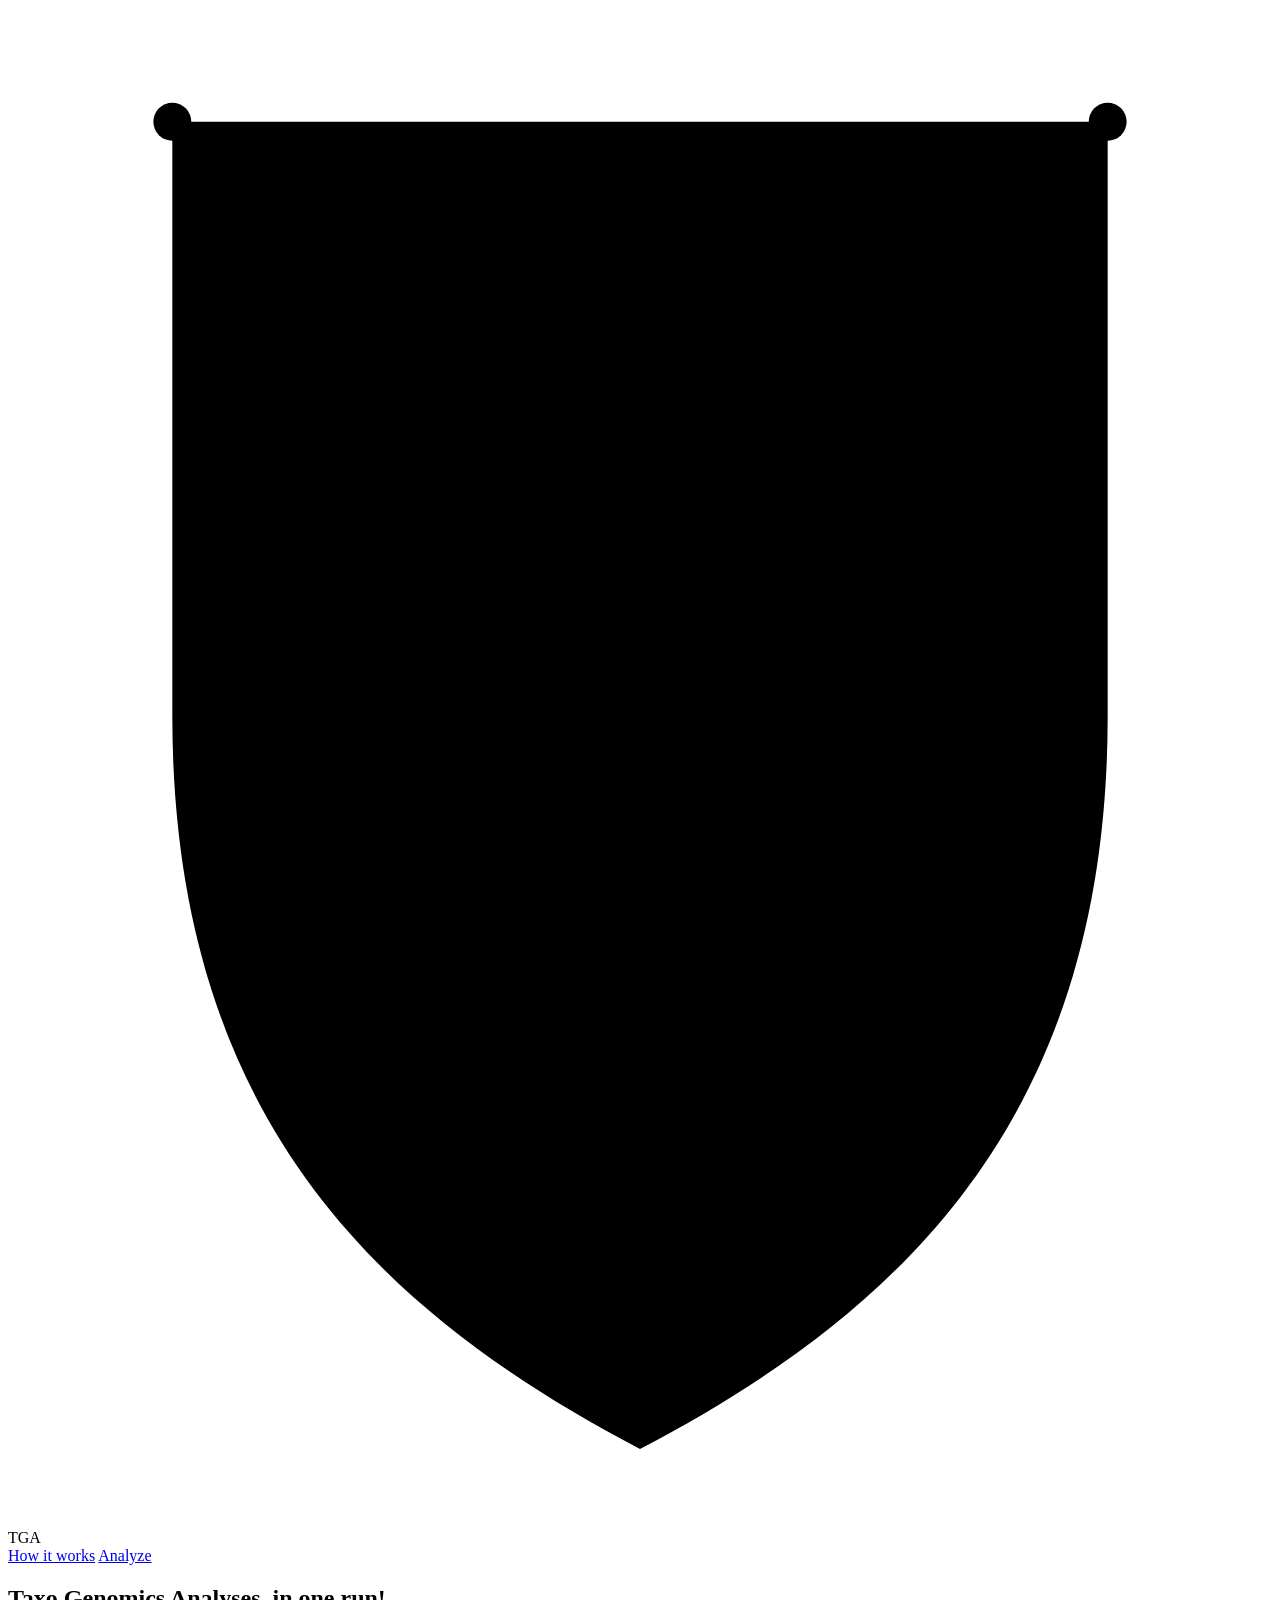
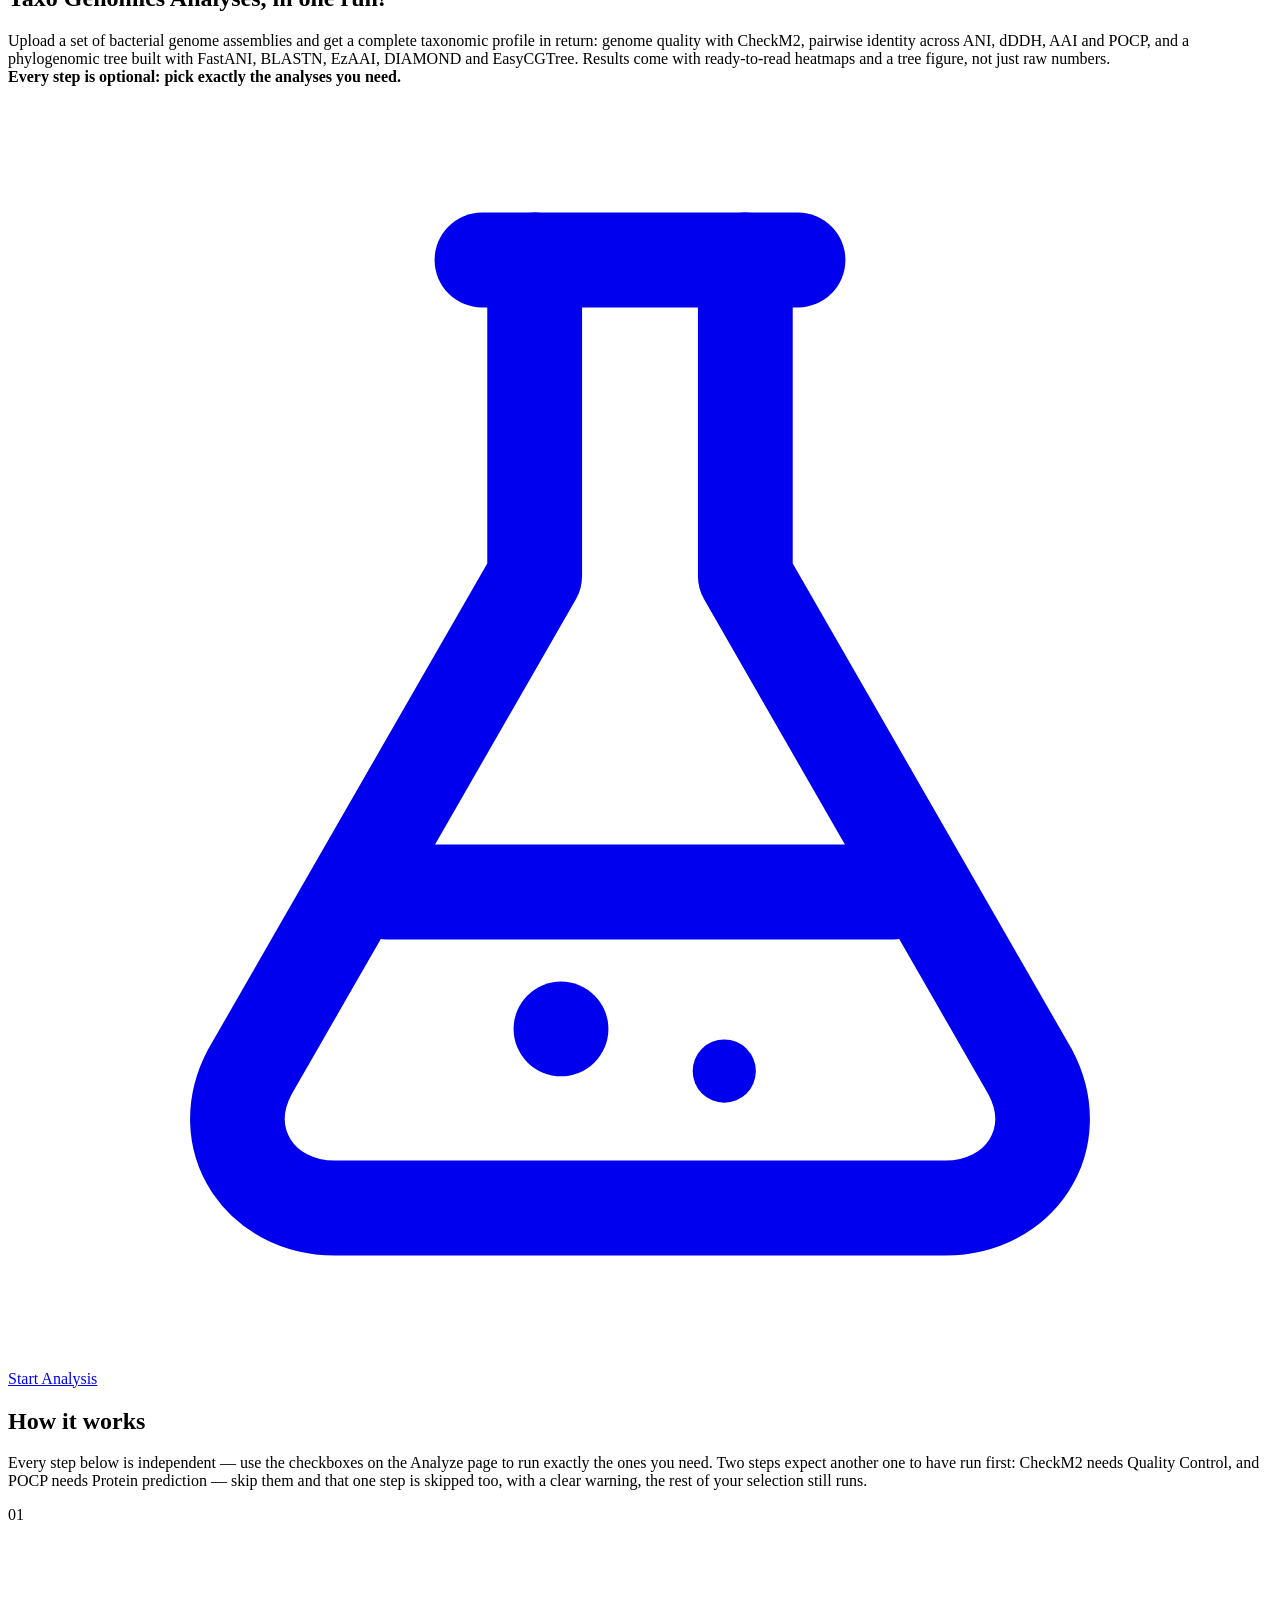
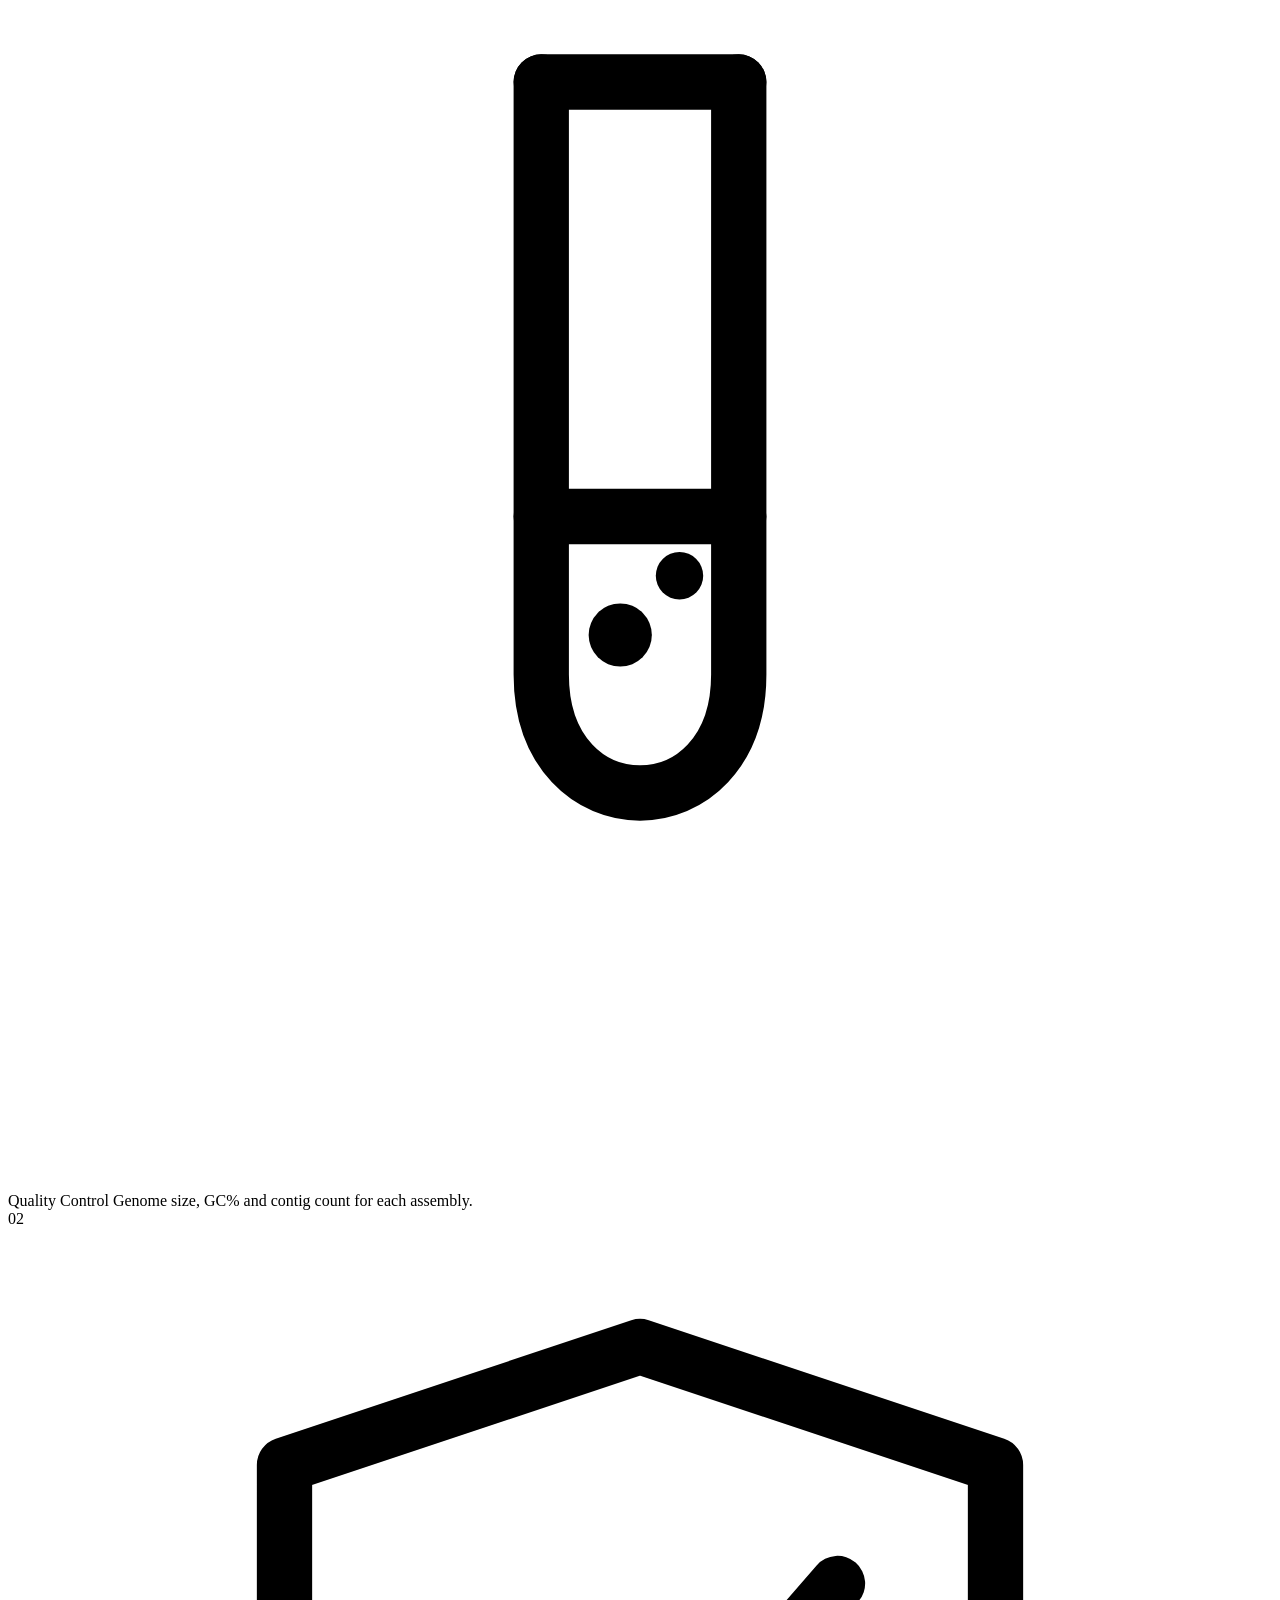
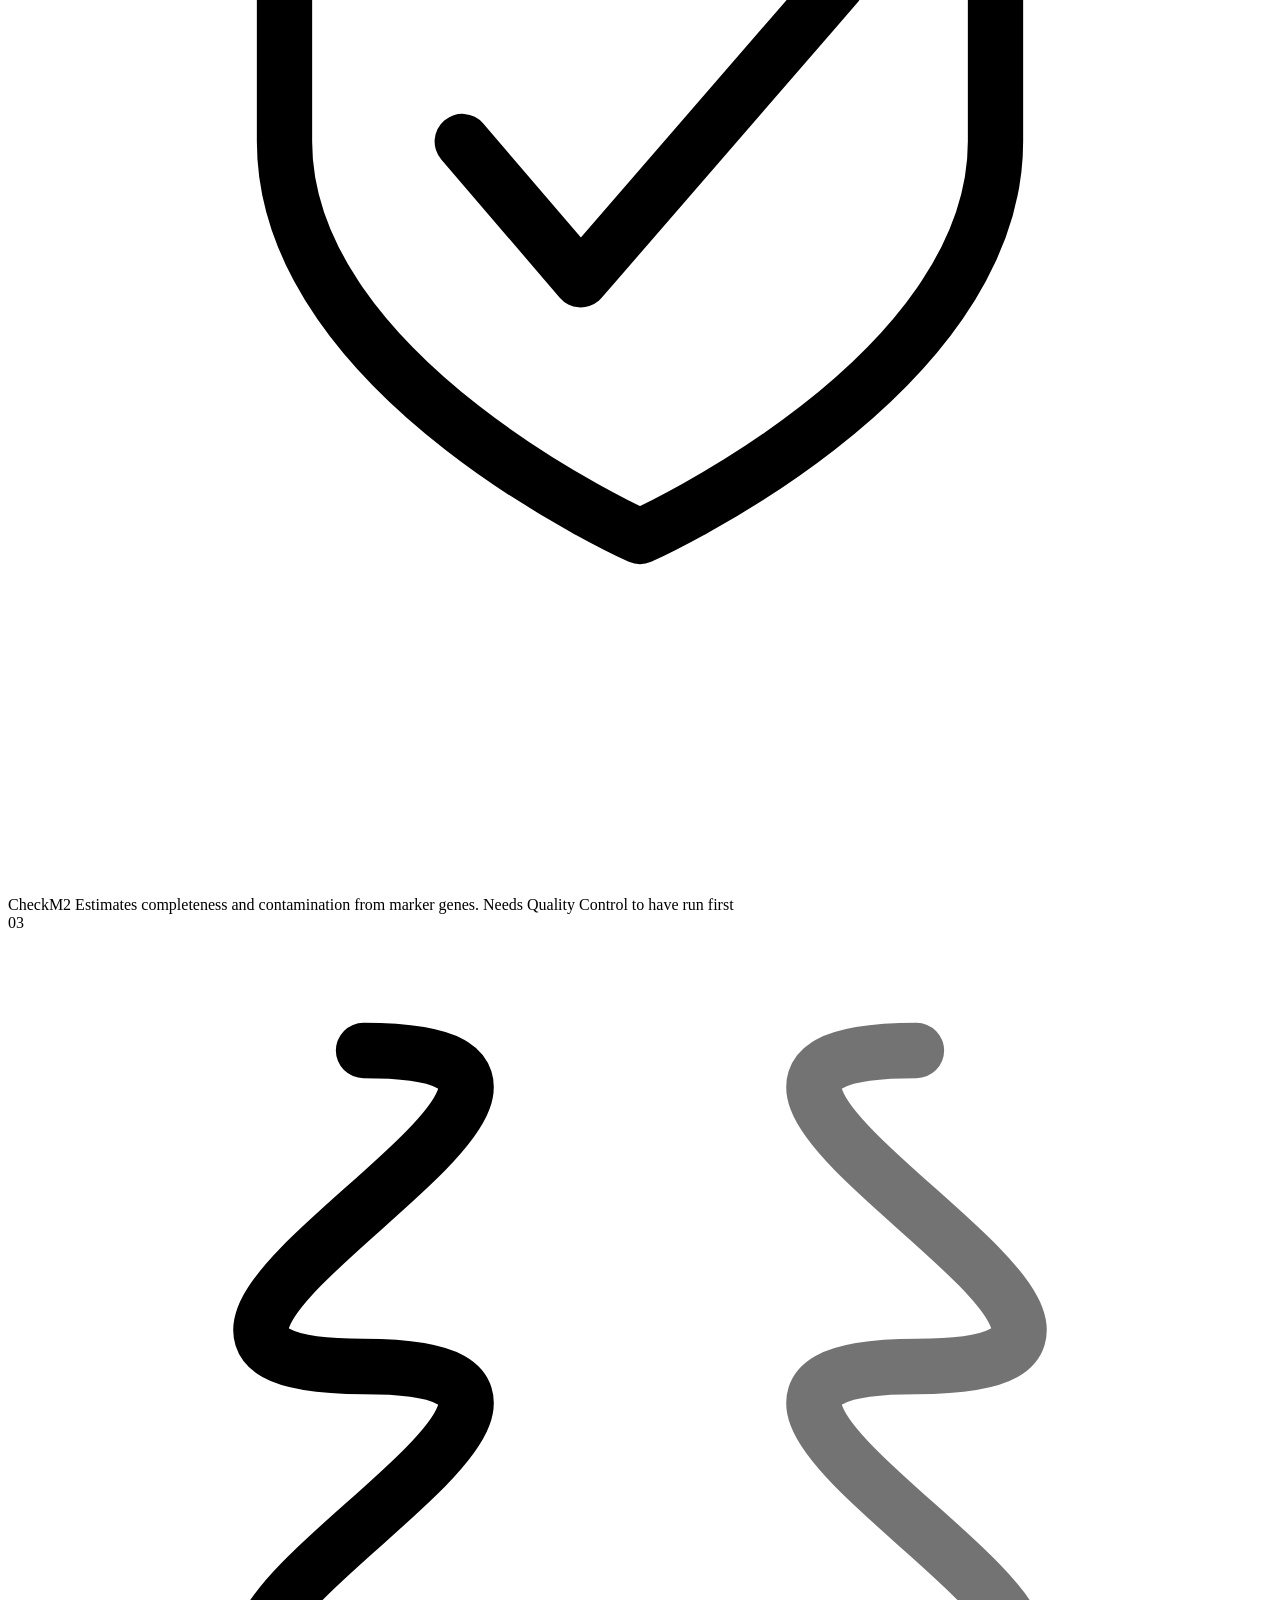
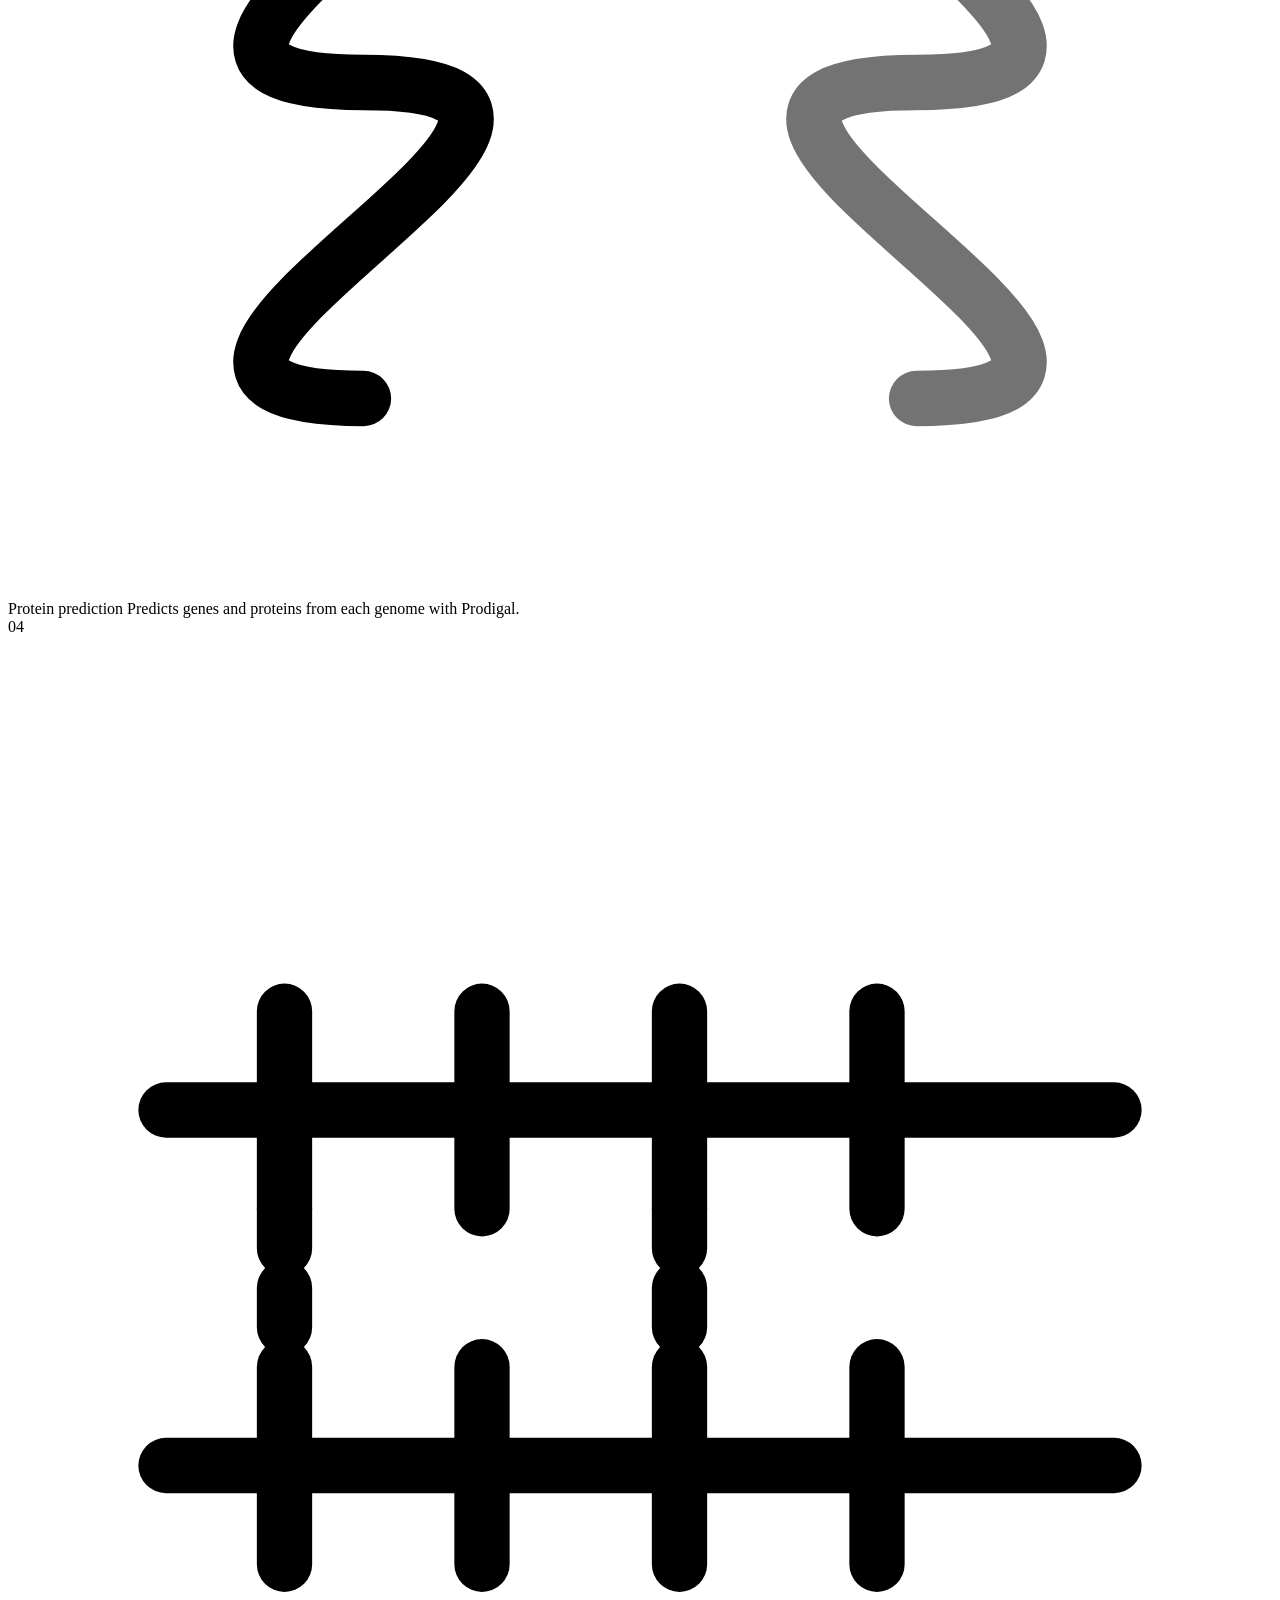
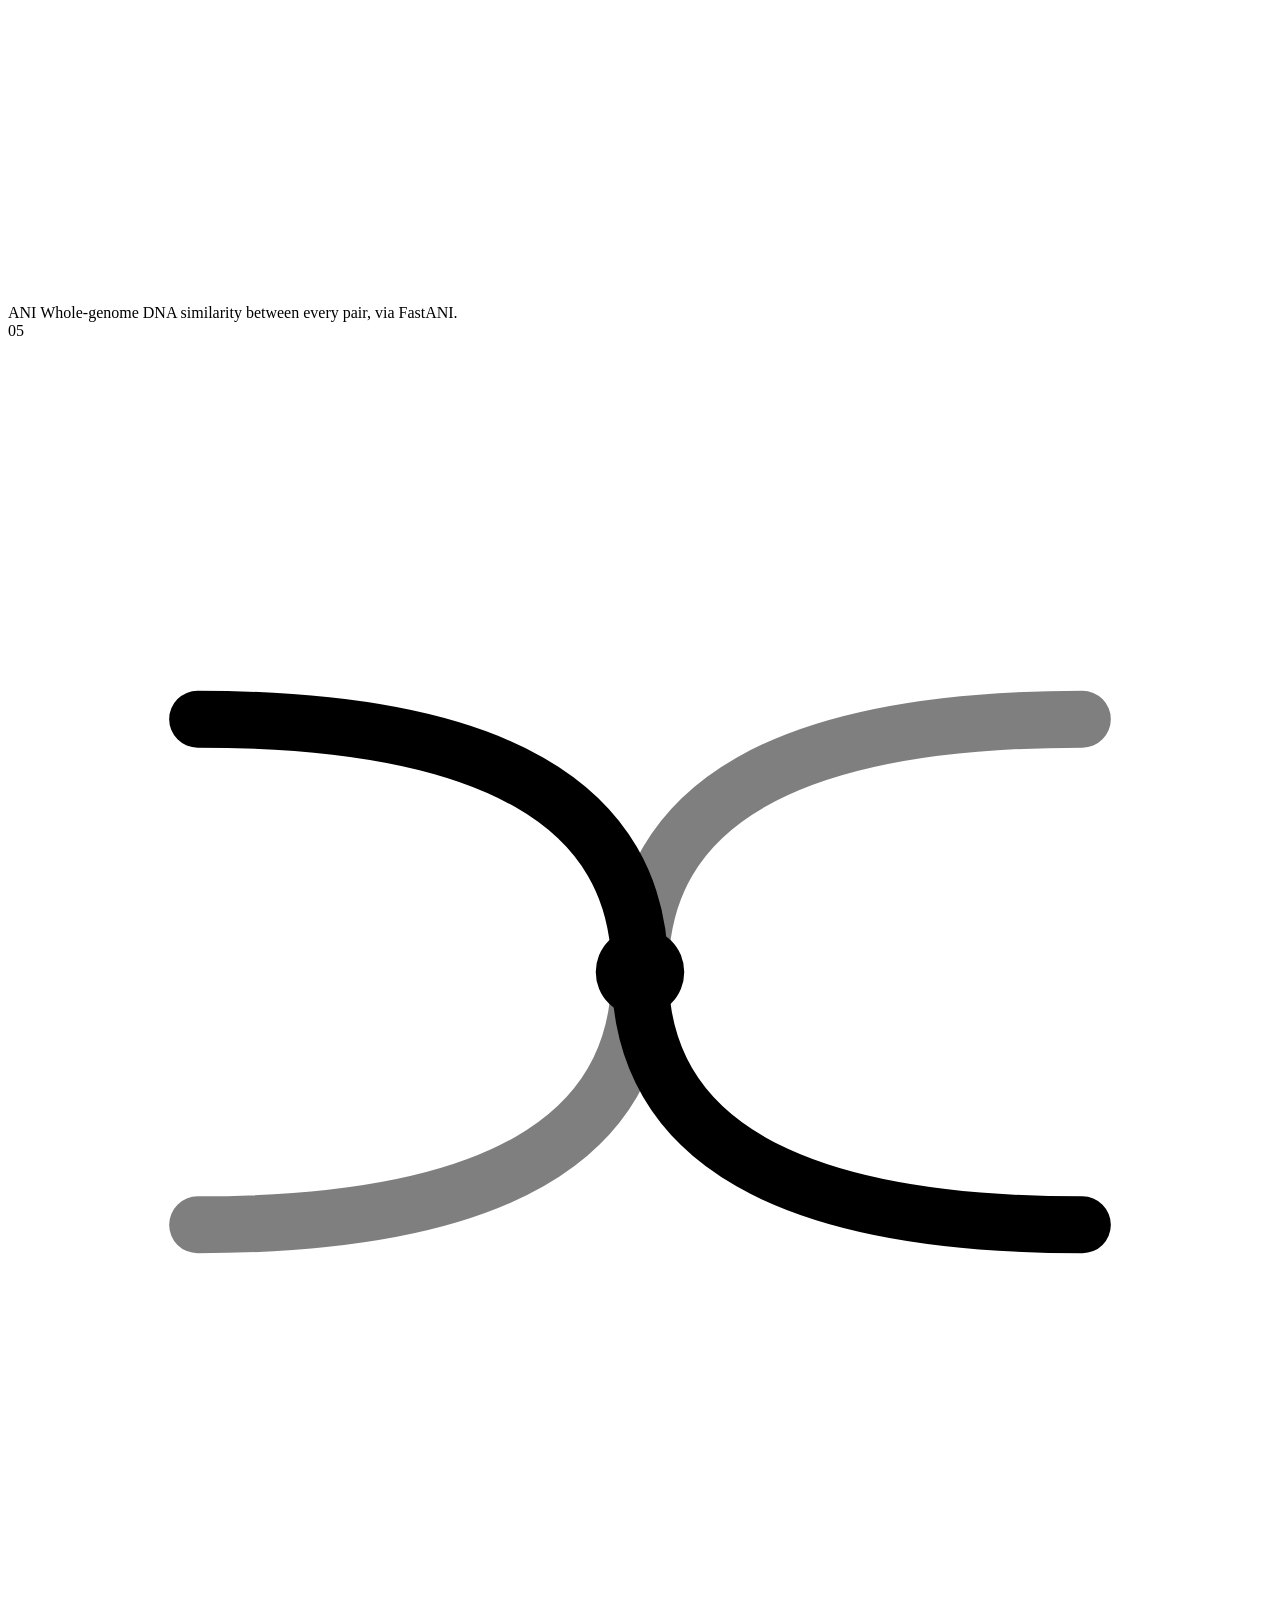
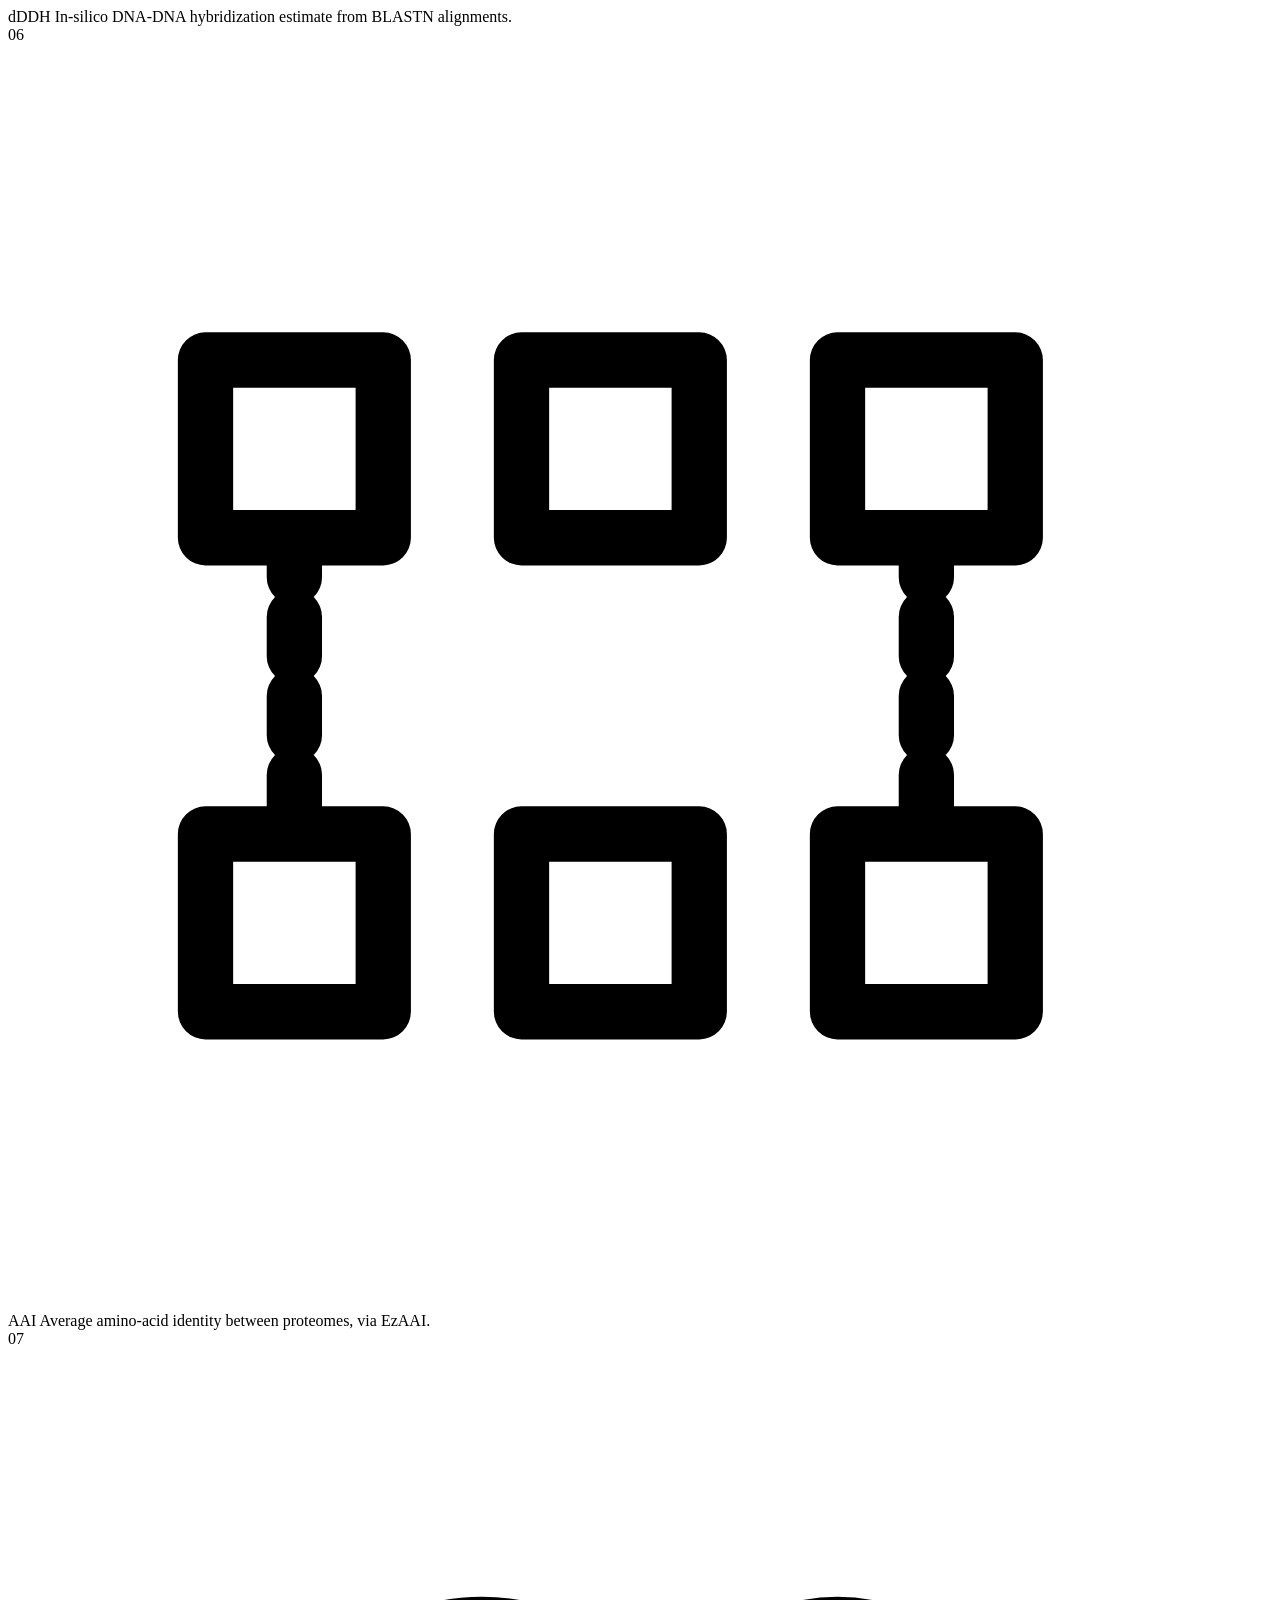
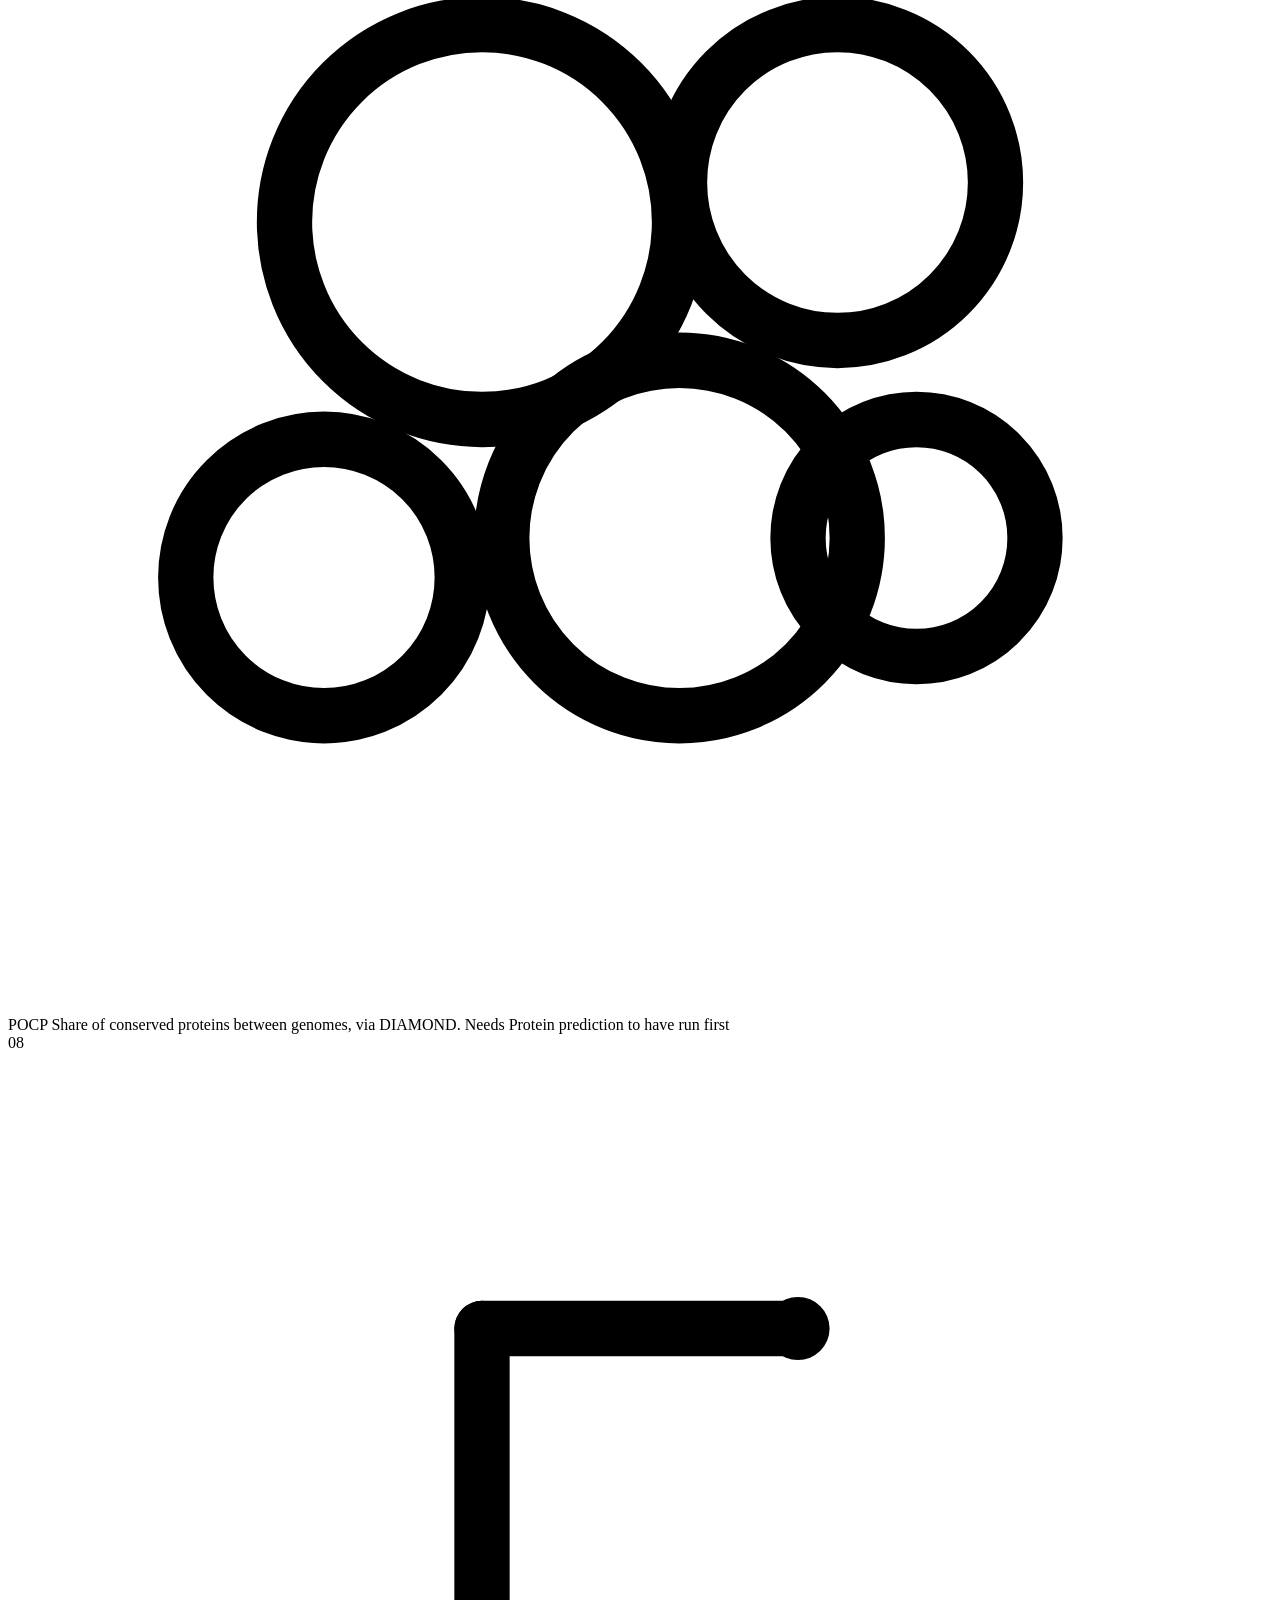
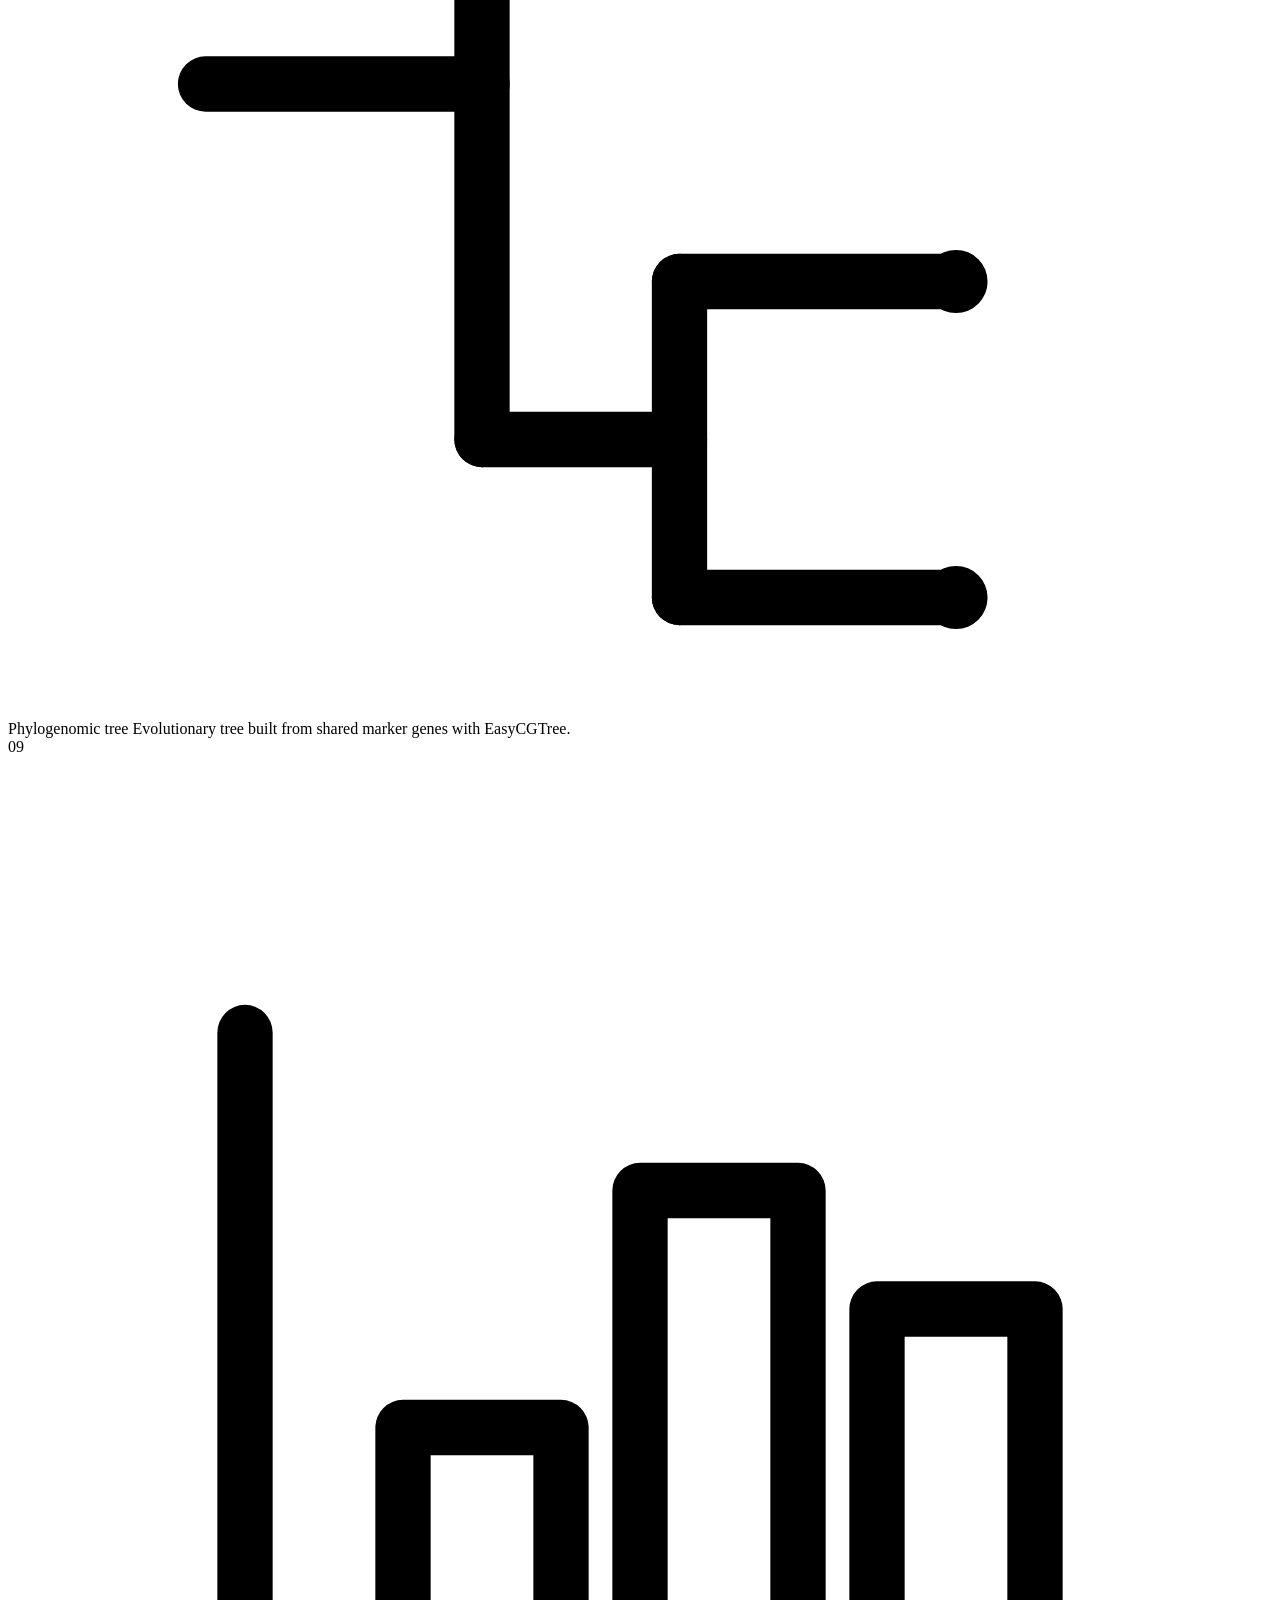
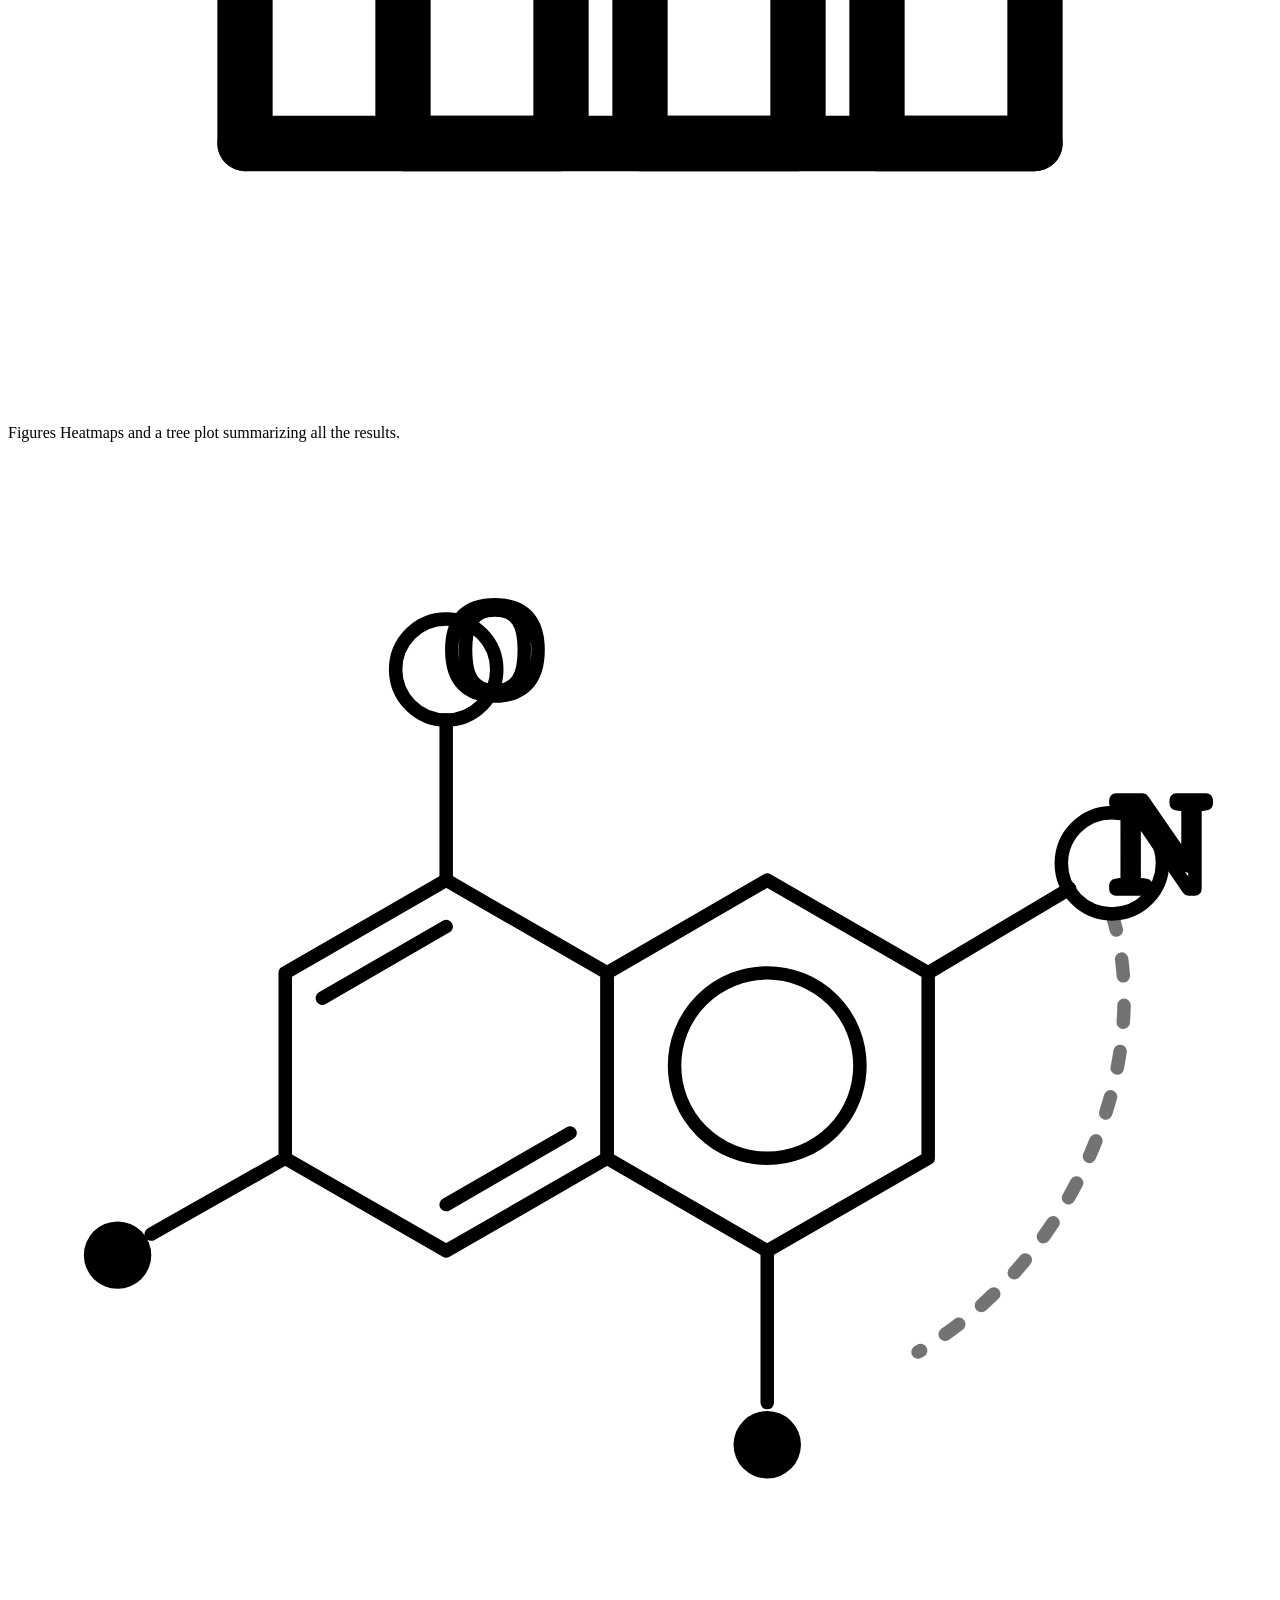
==== commit 5396943c: "Remove the hero microscope illustration The decorative microscope beside the intro text is dropped a" ====
--- a/webapp/frontend/index.html
+++ b/webapp/frontend/index.html
@@ -83,32 +83,6 @@
             Start Analysis
           </a>
         </div>
-
-        <!-- Decorative engraving: microscope -->
-        <svg class="deco deco-microscope" aria-hidden="true" viewBox="0 0 140 200" fill="none" stroke="currentColor" stroke-width="1.6" stroke-linecap="round" stroke-linejoin="round">
-          <g transform="rotate(-20 70 60)">
-            <rect x="58" y="14" width="20" height="12" rx="2" />
-            <rect x="61" y="26" width="14" height="58" />
-            <line x1="61" y1="40" x2="75" y2="40" />
-            <line x1="64" y1="30" x2="64" y2="80" opacity="0.5" />
-            <rect x="57" y="84" width="22" height="8" rx="2" />
-            <rect x="63" y="92" width="10" height="14" />
-            <rect x="65" y="106" width="6" height="5" />
-          </g>
-          <path d="M80 48 C112 52 126 88 114 126 L108 158" />
-          <path d="M82 66 C104 72 110 96 100 124 L96 158" />
-          <path d="M92 62 C104 70 106 90 100 108" stroke-dasharray="1.5 3" opacity="0.6" />
-          <circle cx="112" cy="96" r="8" />
-          <circle cx="112" cy="96" r="3.5" />
-          <circle cx="107" cy="134" r="5" />
-          <rect x="44" y="116" width="72" height="5" rx="1" />
-          <rect x="68" y="112.5" width="30" height="3.5" class="deco-accent" />
-          <ellipse cx="84" cy="142" rx="9" ry="4" />
-          <line x1="93" y1="142" x2="100" y2="140" />
-          <path d="M30 158 H124 L132 172 H22 Z" />
-          <rect x="18" y="172" width="118" height="6" rx="1.5" />
-          <path d="M38 170 l5 -9 M50 170 l5 -9 M62 170 l5 -9 M74 170 l5 -9 M86 170 l5 -9 M98 170 l5 -9 M110 170 l5 -9" opacity="0.45" />
-        </svg>
       </div>
 
       <div class="hero-connector" aria-hidden="true"></div>
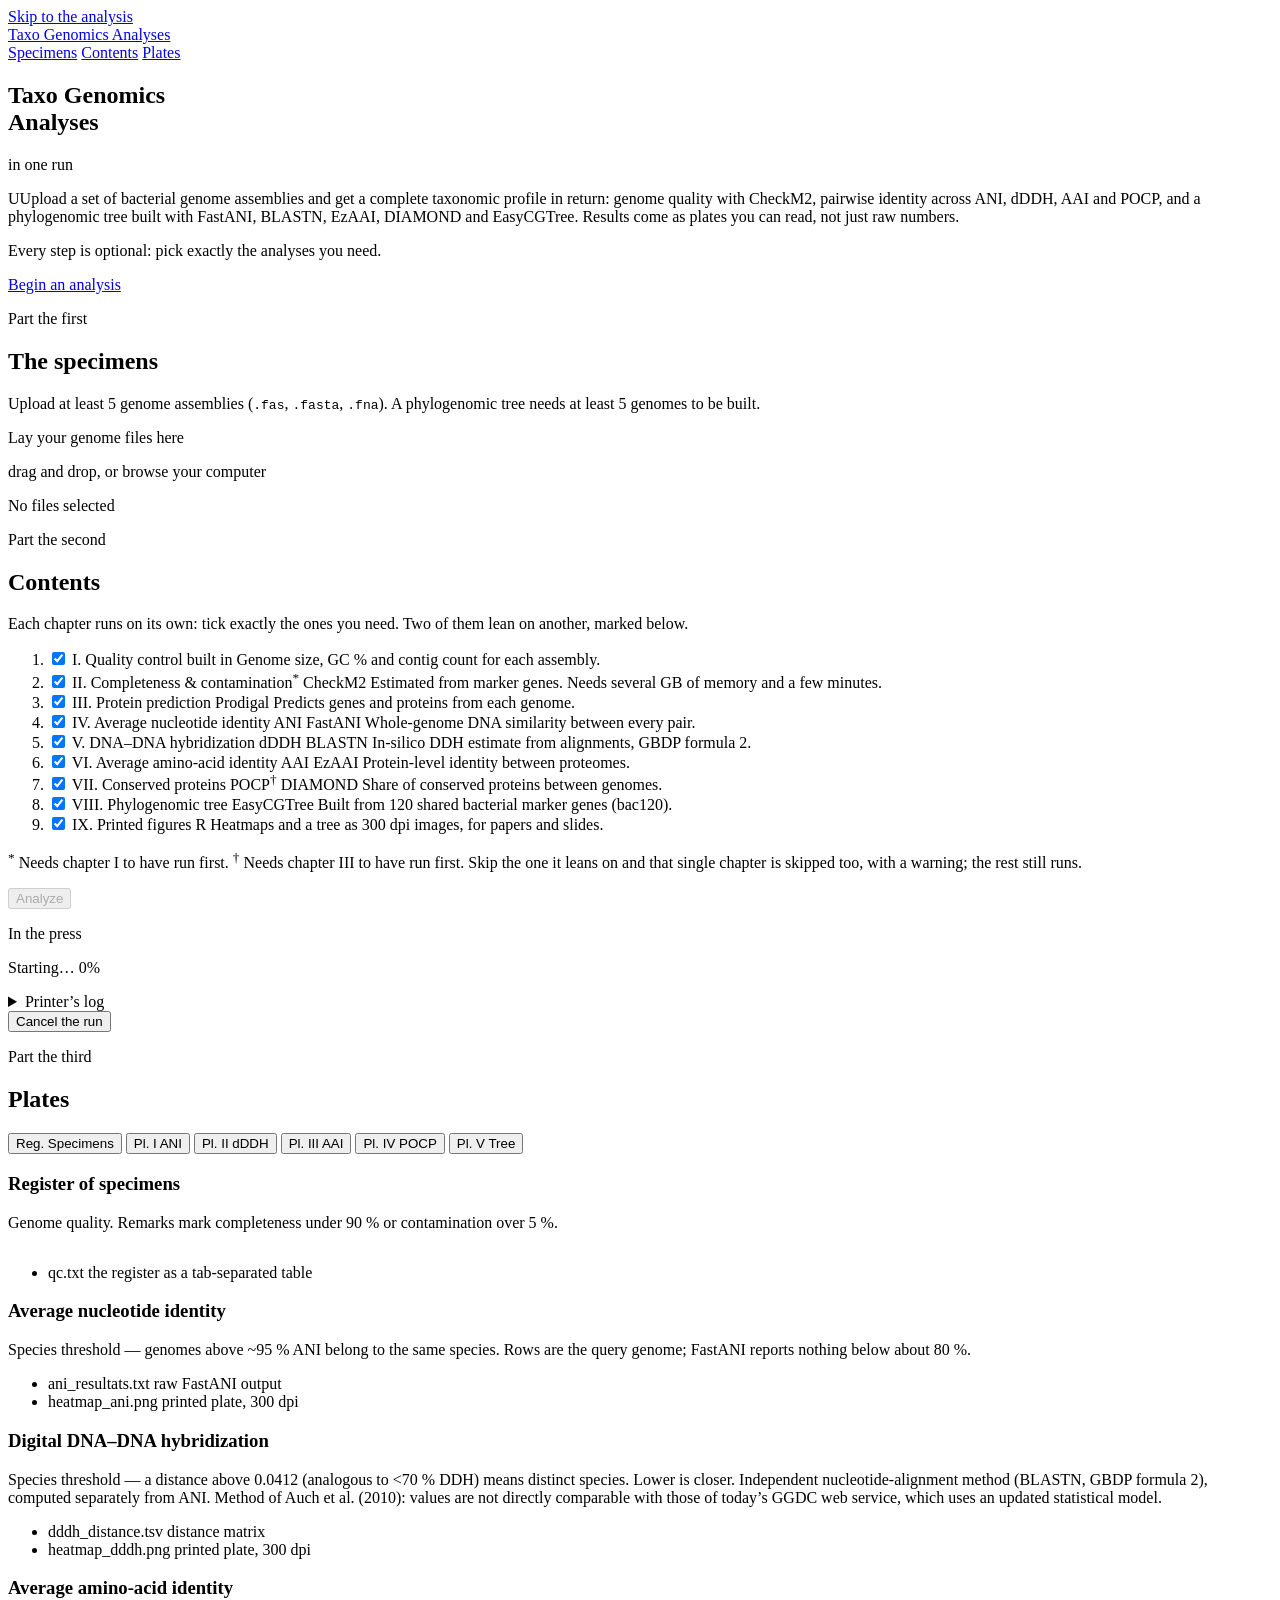
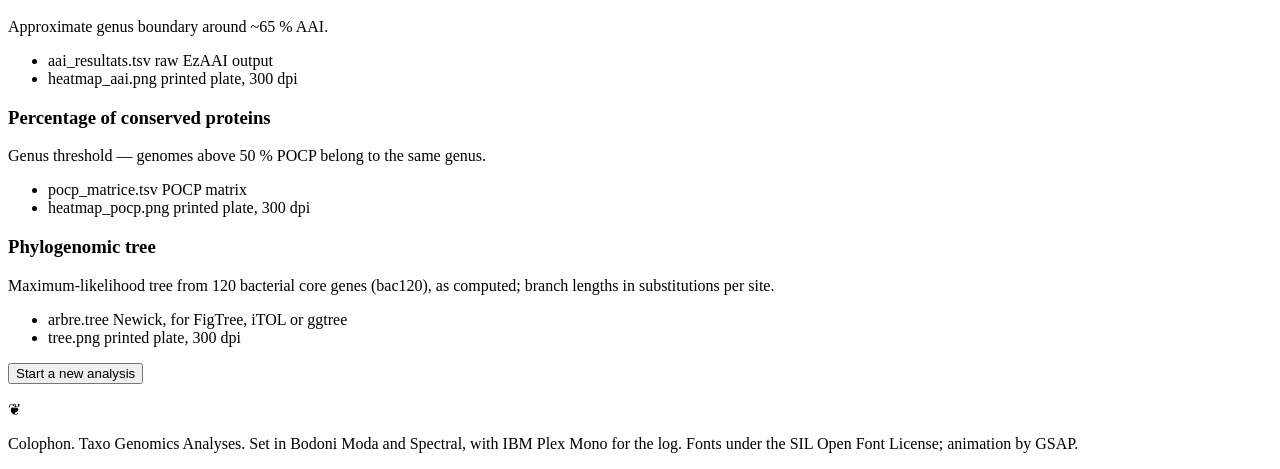
==== commit 69662f14: "Redesign the web UI and figures as an antique atlas plate New typography (self-hosted OFL fonts), pa" ====
--- a/webapp/frontend/index.html
+++ b/webapp/frontend/index.html
@@ -3,435 +3,320 @@
 <head>
   <meta charset="UTF-8" />
   <meta name="viewport" content="width=device-width, initial-scale=1.0" />
-  <title>Genome Taxonomy Explorer</title>
-  <link rel="preconnect" href="https://fonts.googleapis.com" />
-  <link rel="preconnect" href="https://fonts.gstatic.com" crossorigin />
-  <link href="https://fonts.googleapis.com/css2?family=Cormorant+Garamond:ital,wght@0,500;0,600;0,700;1,500;1,600&family=Lato:wght@400;700;900&family=Roboto+Mono:wght@400;500;700&display=swap" rel="stylesheet" />
+  <title>Taxo Genomics Analyses</title>
+  <meta name="description" content="Bacterial genome taxonomy in one run: quality control, ANI, dDDH, AAI, POCP and a phylogenomic tree." />
+  <link rel="preload" href="/fonts/spectral-400.woff2" as="font" type="font/woff2" crossorigin />
+  <link rel="preload" href="/fonts/bodoni-moda-var.woff2" as="font" type="font/woff2" crossorigin />
   <link rel="stylesheet" href="/css/style.css" />
 </head>
 <body>
-
-  <header class="topbar">
-    <div class="container topbar-inner">
-      <div class="brand">
-        <span class="brand-mark" role="img" aria-label="Taxo Genomics Analyses (TGA)">
-          <svg aria-hidden="true" viewBox="0 0 200 240" xmlns="http://www.w3.org/2000/svg">
-            <path class="brand-shield" d="M 26,18 L 174,18 L 174,112 C 174,175 142,206 100,228 C 58,206 26,175 26,112 Z" />
-            <path class="brand-shield-inner" d="M 34,26 L 166,26 L 166,110 C 166,168 138,196 100,216 C 62,196 34,168 34,110 Z" />
-            <circle class="brand-fleuron" cx="26" cy="18" r="3" />
-            <circle class="brand-fleuron" cx="174" cy="18" r="3" />
-
-            <!-- Base pairs first, so both strands are drawn over them -->
-            <g class="brand-rungs">
-              <line x1="110.5" y1="49.9" x2="89.5" y2="49.9" />
-              <line x1="127.5" y1="57.6" x2="72.5" y2="57.6" />
-              <line x1="134.0" y1="65.2" x2="66.0" y2="65.2" />
-              <line x1="127.5" y1="73.0" x2="72.5" y2="73.0" />
-              <line x1="110.5" y1="80.7" x2="89.5" y2="80.7" />
-              <line x1="89.5" y1="88.4" x2="110.5" y2="88.4" />
-              <line x1="72.5" y1="96.1" x2="127.5" y2="96.1" />
-              <line x1="66.0" y1="103.8" x2="134.0" y2="103.8" />
-              <line x1="72.5" y1="111.5" x2="127.5" y2="111.5" />
-              <line x1="89.5" y1="119.2" x2="110.5" y2="119.2" />
-              <line x1="110.5" y1="126.9" x2="89.5" y2="126.9" />
-              <line x1="127.5" y1="134.6" x2="72.5" y2="134.6" />
-              <line x1="134.0" y1="142.2" x2="66.0" y2="142.2" />
-              <line x1="127.5" y1="149.9" x2="72.5" y2="149.9" />
-              <line x1="109.8" y1="157.6" x2="90.2" y2="157.6" />
-              <line x1="91.0" y1="165.3" x2="109.0" y2="165.3" />
-              <line x1="78.5" y1="173.0" x2="121.5" y2="173.0" />
-              <line x1="75.8" y1="180.7" x2="124.2" y2="180.7" />
-              <line x1="82.4" y1="188.4" x2="117.6" y2="188.4" />
-            </g>
-            <path class="brand-strand brand-strand-back" d="M 100.0,46 C 82.2,52.4 66.0,58.8 66.0,65.2 C 66.0,71.7 82.2,78.1 100.0,84.5 C 117.8,90.9 134.0,97.3 134.0,103.8 C 134.0,110.2 117.8,116.6 100.0,123.0 C 82.2,129.4 66.0,135.8 66.0,142.2 C 66.0,148.7 84.1,155.1 100.0,161.5 C 115.9,167.9 126.2,174.3 124.2,180.8 C 122.1,187.2 109.4,193.6 100.0,200.0" />
-            <path class="brand-strand" d="M 100.0,46 C 117.8,52.4 134.0,58.8 134.0,65.2 C 134.0,71.7 117.8,78.1 100.0,84.5 C 82.2,90.9 66.0,97.3 66.0,103.8 C 66.0,110.2 82.2,116.6 100.0,123.0 C 117.8,129.4 134.0,135.8 134.0,142.2 C 134.0,148.7 115.9,155.1 100.0,161.5 C 84.1,167.9 73.8,174.3 75.8,180.8 C 77.9,187.2 90.6,193.6 100.0,200.0" />
-          </svg>
-          <span class="brand-abbr">TGA</span>
-        </span>
-      </div>
-      <nav class="topnav">
-        <a href="#how-it-works">How it works</a>
-        <a href="#analyze">Analyze</a>
+  <!-- avoid-ai-design-ignore: K7 (focus styles live in css/style.css: a global :focus-visible ring) -->
+  <a class="skip-link" href="#analyze">Skip to the analysis</a>
+
+  <header class="running-head">
+    <div class="running-head-inner">
+      <a class="running-title" href="#top">Taxo Genomics Analyses</a>
+      <nav class="running-nav" aria-label="Sections">
+        <a href="#analyze">Specimens</a>
+        <a href="#contents">Contents</a>
+        <a href="#resultsSection" id="navPlates" class="hidden">Plates</a>
       </nav>
     </div>
   </header>
 
   <main>
-    <!-- ============ LANDING ============ -->
-    <section class="hero">
-      <div class="container hero-inner">
-        <div class="hero-text">
-          <h1>Taxo Genomics Analyses, in one run!</h1>
-          <p class="hero-sub">
-            Upload a set of bacterial genome assemblies and get a complete
-            taxonomic profile in return: genome quality with CheckM2,
-            pairwise identity across ANI, dDDH, AAI and POCP, and a
-            phylogenomic tree built with FastANI, BLASTN, EzAAI, DIAMOND and
-            EasyCGTree. Results come with ready-to-read heatmaps and a tree
-            figure, not just raw numbers.
-
-            <strong><br>Every step is optional: pick exactly the analyses you need.</strong>
+    <!-- ============ TITLE PAGE ============ -->
+    <section class="spread title-spread" id="top">
+      <div class="page page-verso title-page">
+        <hgroup class="title">
+          <h1 class="title-name">Taxo Genomics<br />Analyses</h1>
+          <p class="title-sub">in one run</p>
+        </hgroup>
+        <div class="rule-double" aria-hidden="true"></div>
+      </div>
+
+      <div class="page page-recto title-recto">
+        <p class="lede">
+          <span class="initial" aria-hidden="true">U</span><span class="visually-hidden">U</span>pload a set of bacterial
+          genome assemblies and get a complete taxonomic profile in return: genome quality with CheckM2, pairwise identity
+          across ANI, dDDH, AAI and POCP, and a phylogenomic tree built with FastANI, BLASTN, EzAAI, DIAMOND and
+          EasyCGTree. Results come as plates you can read, not just raw numbers.
+        </p>
+        <p class="lede-note">Every step is optional: pick exactly the analyses you need.</p>
+        <a href="#analyze" class="btn btn-ink">Begin an analysis</a>
+      </div>
+    </section>
+
+    <!-- ============ SPECIMENS + CONTENTS ============ -->
+    <section class="spread work-spread" id="analyze" aria-labelledby="specimensTitle">
+      <div class="page page-verso">
+        <header class="chapter-head">
+          <p class="chapter-no">Part the first</p>
+          <h2 id="specimensTitle">The specimens</h2>
+          <p class="chapter-lede">
+            Upload at least 5 genome assemblies (<code>.fas</code>, <code>.fasta</code>, <code>.fna</code>).
+            A phylogenomic tree needs at least 5 genomes to be built.
           </p>
-          <a href="#analyze" class="btn btn-primary btn-large">
-            <svg class="btn-icon" aria-hidden="true" viewBox="0 0 24 24" fill="none" stroke="currentColor" stroke-width="1.8" stroke-linecap="round" stroke-linejoin="round">
-              <path d="M9 3 H15" />
-              <path d="M10 3 V9 L4.6 18.4 C3.9 19.7 4.8 21 6.2 21 H17.8 C19.2 21 20.1 19.7 19.4 18.4 L14 9 V3" />
-              <path d="M7.2 15 H16.8" />
-              <circle cx="10.5" cy="17.6" r="0.9" fill="currentColor" stroke="none" />
-              <circle cx="13.6" cy="18.4" r="0.6" fill="currentColor" stroke="none" />
-            </svg>
-            Start Analysis
-          </a>
-        </div>
-      </div>
-
-      <div class="hero-connector" aria-hidden="true"></div>
-
-      <div class="container container-wide">
-        <div class="workflow-head" id="how-it-works">
-          <h2>How it works</h2>
-          <p class="section-sub">Every step below is independent — use the checkboxes on the Analyze page to run exactly the ones you need. Two steps expect another one to have run first: CheckM2 needs Quality Control, and POCP needs Protein prediction — skip them and that one step is skipped too, with a clear warning, the rest of your selection still runs.</p>
-        </div>
-        <div class="workflow">
-          <div class="workflow-step">
-            <span class="workflow-index">01</span>
-            <span class="workflow-node-wrap">
-              <span class="workflow-node">
-                <svg class="workflow-icon" viewBox="0 0 64 64" fill="none" stroke="currentColor" stroke-width="2.8" stroke-linecap="round" stroke-linejoin="round">
-                  <path d="M27 8 H37" />
-                  <path d="M27 8 V38 C27 46 37 46 37 38 V8" />
-                  <path d="M27 30 H37" />
-                  <circle cx="31" cy="36" r="1.6" fill="currentColor" stroke="none" />
-                  <circle cx="34" cy="33" r="1.2" fill="currentColor" stroke="none" />
-                </svg>
-              </span>
-            </span>
-            <span class="workflow-label">Quality Control</span>
-            <span class="workflow-desc">Genome size, GC% and contig count for each assembly.</span>
-          </div>
-          <div class="workflow-step">
-            <span class="workflow-index">02</span>
-            <span class="workflow-node-wrap">
-              <span class="workflow-node">
-                <svg class="workflow-icon" viewBox="0 0 64 64" fill="none" stroke="currentColor" stroke-width="2.8" stroke-linecap="round" stroke-linejoin="round">
-                  <path d="M32 6 L50 12 V26 C50 38 32 46 32 46 C32 46 14 38 14 26 V12 Z" />
-                  <path d="M23 26 L29 33 L42 18" />
-                </svg>
-              </span>
-            </span>
-            <span class="workflow-label">CheckM2</span>
-            <span class="workflow-desc">Estimates completeness and contamination from marker genes.</span>
-            <span class="workflow-req">Needs Quality Control to have run first</span>
-          </div>
-          <div class="workflow-step">
-            <span class="workflow-index">03</span>
-            <span class="workflow-node-wrap">
-              <span class="workflow-node">
-                <svg class="workflow-icon" viewBox="0 0 64 64" fill="none" stroke="currentColor" stroke-width="2.8" stroke-linecap="round" stroke-linejoin="round">
-                  <path d="M18 6 C36 6 0 22 18 22 C36 22 0 38 18 38 C36 38 0 54 18 54" />
-                  <path d="M46 6 C28 6 64 22 46 22 C28 22 64 38 46 38 C28 38 64 54 46 54" opacity="0.55" />
-                </svg>
-              </span>
-            </span>
-            <span class="workflow-label">Protein prediction</span>
-            <span class="workflow-desc">Predicts genes and proteins from each genome with Prodigal.</span>
-          </div>
-          <div class="workflow-step">
-            <span class="workflow-index">04</span>
-            <span class="workflow-node-wrap">
-              <span class="workflow-node">
-                <svg class="workflow-icon" viewBox="0 0 64 64" fill="none" stroke="currentColor" stroke-width="2.8" stroke-linecap="round" stroke-linejoin="round">
-                  <line x1="8" y1="24" x2="56" y2="24" />
-                  <line x1="14" y1="19" x2="14" y2="29" /><line x1="24" y1="19" x2="24" y2="29" /><line x1="34" y1="19" x2="34" y2="29" /><line x1="44" y1="19" x2="44" y2="29" />
-                  <line x1="8" y1="42" x2="56" y2="42" />
-                  <line x1="14" y1="37" x2="14" y2="47" /><line x1="24" y1="37" x2="24" y2="47" /><line x1="34" y1="37" x2="34" y2="47" /><line x1="44" y1="37" x2="44" y2="47" />
-                  <line x1="14" y1="29" x2="14" y2="37" stroke-dasharray="2 2" /><line x1="34" y1="29" x2="34" y2="37" stroke-dasharray="2 2" />
-                </svg>
-              </span>
-            </span>
-            <span class="workflow-label">ANI</span>
-            <span class="workflow-desc">Whole-genome DNA similarity between every pair, via FastANI.</span>
-          </div>
-          <div class="workflow-step">
-            <span class="workflow-index">05</span>
-            <span class="workflow-node-wrap">
-              <span class="workflow-node">
-                <svg class="workflow-icon" viewBox="0 0 40 40" fill="none" stroke="currentColor" stroke-width="1.8" stroke-linecap="round" stroke-linejoin="round">
-                  <path d="M6 12 Q20 12 20 20 Q20 28 34 28" />
-                  <path d="M6 28 Q20 28 20 20 Q20 12 34 12" opacity="0.5" />
-                  <circle cx="20" cy="20" r="1.4" fill="currentColor" stroke="none" />
-                </svg>
-              </span>
-            </span>
-            <span class="workflow-label">dDDH</span>
-            <span class="workflow-desc">In-silico DNA-DNA hybridization estimate from BLASTN alignments.</span>
-          </div>
-          <div class="workflow-step">
-            <span class="workflow-index">06</span>
-            <span class="workflow-node-wrap">
-              <span class="workflow-node">
-                <svg class="workflow-icon" viewBox="0 0 64 64" fill="none" stroke="currentColor" stroke-width="2.8" stroke-linecap="round" stroke-linejoin="round">
-                  <rect x="10" y="16" width="9" height="9" /><rect x="26" y="16" width="9" height="9" /><rect x="42" y="16" width="9" height="9" />
-                  <rect x="10" y="40" width="9" height="9" /><rect x="26" y="40" width="9" height="9" /><rect x="42" y="40" width="9" height="9" />
-                  <line x1="14.5" y1="25" x2="14.5" y2="40" stroke-dasharray="2 2" /><line x1="46.5" y1="25" x2="46.5" y2="40" stroke-dasharray="2 2" />
-                </svg>
-              </span>
-            </span>
-            <span class="workflow-label">AAI</span>
-            <span class="workflow-desc">Average amino-acid identity between proteomes, via EzAAI.</span>
-          </div>
-          <div class="workflow-step">
-            <span class="workflow-index">07</span>
-            <span class="workflow-node-wrap">
-              <span class="workflow-node">
-                <svg class="workflow-icon" viewBox="0 0 64 64" fill="none" stroke="currentColor" stroke-width="2.8" stroke-linecap="round" stroke-linejoin="round">
-                  <circle cx="24" cy="24" r="10" /><circle cx="42" cy="22" r="8" /><circle cx="34" cy="40" r="9" /><circle cx="16" cy="42" r="7" /><circle cx="46" cy="40" r="6" />
-                </svg>
-              </span>
-            </span>
-            <span class="workflow-label">POCP</span>
-            <span class="workflow-desc">Share of conserved proteins between genomes, via DIAMOND.</span>
-            <span class="workflow-req">Needs Protein prediction to have run first</span>
-          </div>
-          <div class="workflow-step">
-            <span class="workflow-index">08</span>
-            <span class="workflow-node-wrap">
-              <span class="workflow-node">
-                <svg class="workflow-icon" viewBox="0 0 64 64" fill="none" stroke="currentColor" stroke-width="2.8" stroke-linecap="round" stroke-linejoin="round">
-                  <line x1="10" y1="32" x2="24" y2="32" />
-                  <line x1="24" y1="14" x2="24" y2="50" />
-                  <line x1="24" y1="14" x2="40" y2="14" />
-                  <line x1="24" y1="50" x2="34" y2="50" />
-                  <line x1="34" y1="42" x2="34" y2="58" />
-                  <line x1="34" y1="42" x2="48" y2="42" />
-                  <line x1="34" y1="58" x2="48" y2="58" />
-                  <circle cx="40" cy="14" r="1.6" fill="currentColor" stroke="none" /><circle cx="48" cy="42" r="1.6" fill="currentColor" stroke="none" /><circle cx="48" cy="58" r="1.6" fill="currentColor" stroke="none" />
-                </svg>
-              </span>
-            </span>
-            <span class="workflow-label">Phylogenomic tree</span>
-            <span class="workflow-desc">Evolutionary tree built from shared marker genes with EasyCGTree.</span>
-          </div>
-          <div class="workflow-step">
-            <span class="workflow-index">09</span>
-            <span class="workflow-node-wrap">
-              <span class="workflow-node">
-                <svg class="workflow-icon" viewBox="0 0 64 64" fill="none" stroke="currentColor" stroke-width="2.8" stroke-linecap="round" stroke-linejoin="round">
-                  <line x1="12" y1="50" x2="52" y2="50" />
-                  <line x1="12" y1="50" x2="12" y2="14" />
-                  <rect x="20" y="34" width="8" height="16" />
-                  <rect x="32" y="22" width="8" height="28" />
-                  <rect x="44" y="28" width="8" height="22" />
-                </svg>
-              </span>
-            </span>
-            <span class="workflow-label">Figures</span>
-            <span class="workflow-desc">Heatmaps and a tree plot summarizing all the results.</span>
-          </div>
+        </header>
+
+        <div id="dropzone" class="dropzone" role="button" tabindex="0" aria-describedby="fileCount">
+          <input type="file" id="fileInput" multiple accept=".fas,.fasta,.fna" hidden />
+          <p class="dropzone-title">Lay your genome files here</p>
+          <p class="dropzone-sub">drag and drop, or <span class="as-link">browse your computer</span></p>
+        </div>
+
+        <ol id="fileList" class="accessions" aria-label="Uploaded genomes"></ol>
+        <p id="fileCount" class="file-count">No files selected</p>
+      </div>
+
+      <div class="page page-recto" id="contents">
+        <header class="chapter-head">
+          <p class="chapter-no">Part the second</p>
+          <h2>Contents</h2>
+          <p class="chapter-lede">
+            Each chapter runs on its own: tick exactly the ones you need. Two of them
+            lean on another, marked below.
+          </p>
+        </header>
+
+        <ol class="toc">
+          <li><label class="toc-row">
+            <input type="checkbox" class="step-checkbox" value="qc" checked />
+            <span class="toc-num">I.</span>
+            <span class="toc-title">Quality control</span>
+            <span class="toc-leader" aria-hidden="true"></span>
+            <span class="toc-tool">built in</span>
+            <span class="toc-desc">Genome size, GC % and contig count for each assembly.</span>
+          </label></li>
+          <li><label class="toc-row">
+            <input type="checkbox" class="step-checkbox" value="checkm2" checked />
+            <span class="toc-num">II.</span>
+            <span class="toc-title">Completeness &amp; contamination<sup class="toc-mark">*</sup></span>
+            <span class="toc-leader" aria-hidden="true"></span>
+            <span class="toc-tool">CheckM2</span>
+            <span class="toc-desc">Estimated from marker genes. Needs several GB of memory and a few minutes.</span>
+          </label></li>
+          <li><label class="toc-row">
+            <input type="checkbox" class="step-checkbox" value="proteines" checked />
+            <span class="toc-num">III.</span>
+            <span class="toc-title">Protein prediction</span>
+            <span class="toc-leader" aria-hidden="true"></span>
+            <span class="toc-tool">Prodigal</span>
+            <span class="toc-desc">Predicts genes and proteins from each genome.</span>
+          </label></li>
+          <li><label class="toc-row">
+            <input type="checkbox" class="step-checkbox" value="ani" checked />
+            <span class="toc-num">IV.</span>
+            <span class="toc-title">Average nucleotide identity <abbr>ANI</abbr></span>
+            <span class="toc-leader" aria-hidden="true"></span>
+            <span class="toc-tool">FastANI</span>
+            <span class="toc-desc">Whole-genome DNA similarity between every pair.</span>
+          </label></li>
+          <li><label class="toc-row">
+            <input type="checkbox" class="step-checkbox" value="dddh" checked />
+            <span class="toc-num">V.</span>
+            <span class="toc-title">DNA&ndash;DNA hybridization <abbr><span class="lc">d</span>DDH</abbr></span>
+            <span class="toc-leader" aria-hidden="true"></span>
+            <span class="toc-tool">BLASTN</span>
+            <span class="toc-desc">In-silico DDH estimate from alignments, GBDP formula 2.</span>
+          </label></li>
+          <li><label class="toc-row">
+            <input type="checkbox" class="step-checkbox" value="aai" checked />
+            <span class="toc-num">VI.</span>
+            <span class="toc-title">Average amino-acid identity <abbr>AAI</abbr></span>
+            <span class="toc-leader" aria-hidden="true"></span>
+            <span class="toc-tool">EzAAI</span>
+            <span class="toc-desc">Protein-level identity between proteomes.</span>
+          </label></li>
+          <li><label class="toc-row">
+            <input type="checkbox" class="step-checkbox" value="pocp" checked />
+            <span class="toc-num">VII.</span>
+            <span class="toc-title">Conserved proteins <abbr>POCP</abbr><sup class="toc-mark">&dagger;</sup></span>
+            <span class="toc-leader" aria-hidden="true"></span>
+            <span class="toc-tool">DIAMOND</span>
+            <span class="toc-desc">Share of conserved proteins between genomes.</span>
+          </label></li>
+          <li><label class="toc-row">
+            <input type="checkbox" class="step-checkbox" value="arbre" checked />
+            <span class="toc-num">VIII.</span>
+            <span class="toc-title">Phylogenomic tree</span>
+            <span class="toc-leader" aria-hidden="true"></span>
+            <span class="toc-tool">EasyCGTree</span>
+            <span class="toc-desc">Built from 120 shared bacterial marker genes (bac120).</span>
+          </label></li>
+          <li><label class="toc-row">
+            <input type="checkbox" class="step-checkbox" value="figures" checked />
+            <span class="toc-num">IX.</span>
+            <span class="toc-title">Printed figures</span>
+            <span class="toc-leader" aria-hidden="true"></span>
+            <span class="toc-tool">R</span>
+            <span class="toc-desc">Heatmaps and a tree as 300&nbsp;dpi images, for papers and slides.</span>
+          </label></li>
+        </ol>
+
+        <div class="footnotes">
+          <p><sup>*</sup> Needs chapter I to have run first.
+             <sup>&dagger;</sup> Needs chapter III to have run first.
+             Skip the one it leans on and that single chapter is skipped too, with a warning; the rest still runs.</p>
+        </div>
+      </div>
+
+      <div class="work-actions">
+        <div id="messageBox" class="message-box hidden" role="status"></div>
+        <button id="analyzeBtn" class="btn btn-ink" disabled>Analyze</button>
+      </div>
+
+      <!-- Progress -->
+      <div id="progressCard" class="press hidden" aria-live="polite">
+        <div class="press-head">
+          <p class="press-title">In the press</p>
+          <p class="press-status"><span id="progressLabel">Starting&hellip;</span> <span id="progressPct" class="press-pct">0%</span></p>
+        </div>
+        <div class="press-track" aria-hidden="true"><div id="progressFill" class="press-fill"></div></div>
+        <ol id="pressSteps" class="press-steps"></ol>
+        <details class="log-details">
+          <summary>Printer&rsquo;s log</summary>
+          <pre id="logBox" class="log-box"></pre>
+        </details>
+        <div class="press-actions">
+          <button id="cancelBtn" class="btn btn-quiet">Cancel the run</button>
         </div>
       </div>
     </section>
 
-    <!-- ============ UPLOAD / ANALYZE ============ -->
-    <section class="analyze" id="analyze">
-      <!-- Decorative engraving: fused-ring molecule -->
-      <svg class="deco deco-molecule" aria-hidden="true" viewBox="0 0 150 140" fill="none" stroke="currentColor" stroke-width="1.6" stroke-linecap="round" stroke-linejoin="round">
-        <polygon points="71.1,85 52,96 32.9,85 32.9,63 52,52 71.1,63" />
-        <polygon points="109.2,85 90.1,96 71.1,85 71.1,63 90.1,52 109.2,63" />
-        <line x1="37.3" y1="66" x2="52" y2="57.5" />
-        <line x1="52" y1="90.5" x2="66.7" y2="82" />
-        <circle cx="90.1" cy="74" r="11" class="deco-accent" />
-        <line x1="52" y1="52" x2="52" y2="33" />
-        <circle cx="52" cy="27" r="6" />
-        <text x="52" y="30" class="deco-atom">O</text>
-        <line x1="109.2" y1="63" x2="126" y2="53" />
-        <circle cx="131" cy="50" r="6" />
-        <text x="131" y="53" class="deco-atom">N</text>
-        <line x1="90.1" y1="96" x2="90.1" y2="114" />
-        <circle cx="90.1" cy="119" r="4" fill="currentColor" stroke="none" />
-        <line x1="32.9" y1="85" x2="17" y2="94" />
-        <circle cx="13" cy="96.5" r="4" fill="currentColor" stroke="none" />
-        <path d="M131 56 C136 72 128 96 108 108" stroke-dasharray="2 3.5" opacity="0.55" />
-      </svg>
-
-      <!-- Decorative engraving: Petri dish with colonies -->
-      <svg class="deco deco-petri" aria-hidden="true" viewBox="0 0 200 120" fill="none" stroke="currentColor" stroke-width="1.6" stroke-linecap="round" stroke-linejoin="round">
-        <path d="M10 58 V68 A90 34 0 0 0 190 68 V58" />
-        <ellipse cx="100" cy="58" rx="90" ry="34" />
-        <ellipse cx="100" cy="60" rx="80" ry="28" opacity="0.55" />
-        <path d="M30 80 A90 34 0 0 0 170 80" opacity="0.35" stroke-dasharray="2 3" />
-        <g class="deco-colonies">
-          <circle cx="62" cy="50" r="7" />
-          <circle cx="62" cy="50" r="11" stroke-dasharray="1.5 2.5" opacity="0.6" />
-          <circle cx="98" cy="42" r="4" />
-          <circle cx="128" cy="54" r="9" />
-          <circle cx="128" cy="54" r="3" fill="currentColor" stroke="none" />
-          <circle cx="84" cy="70" r="5" />
-          <circle cx="146" cy="72" r="3.5" />
-          <circle cx="42" cy="66" r="3" />
-          <circle cx="112" cy="76" r="2.5" fill="currentColor" stroke="none" />
-          <circle cx="156" cy="50" r="2.5" fill="currentColor" stroke="none" />
-          <rect x="100" y="60" width="14" height="5" rx="2.5" transform="rotate(-25 107 62.5)" />
-          <rect x="70" y="36" width="12" height="4.5" rx="2.25" transform="rotate(20 76 38)" />
-          <rect x="136" y="38" width="12" height="4.5" rx="2.25" transform="rotate(-10 142 40)" />
-        </g>
-      </svg>
-
-      <div class="container">
-        <h2>Analyze your genomes</h2>
-        <p class="section-sub">
-          Upload at least 5 genome assemblies (<code>.fas</code>, <code>.fasta</code>,
-          <code>.fna</code>). A phylogenomic tree needs at least 5 genomes to be built.
-        </p>
-
-        <div class="card">
-          <div id="dropzone" class="dropzone">
-            <input type="file" id="fileInput" multiple accept=".fas,.fasta,.fna" hidden />
-            <svg class="dropzone-icon" aria-hidden="true" viewBox="0 0 48 48" fill="none" stroke="currentColor" stroke-width="1.8" stroke-linecap="round" stroke-linejoin="round">
-              <path d="M15 36 H12.5 C7.8 36 4 32.4 4 27.8 C4 23.6 7.1 20.2 11.2 19.6 C12.4 13.6 17.6 9 24 9 C30.4 9 35.6 13.6 36.8 19.6 C40.9 20.2 44 23.6 44 27.8 C44 32.4 40.2 36 35.5 36 H33" />
-              <path d="M24 40 V23" />
-              <path d="M18 29 L24 23 L30 29" />
-            </svg>
-            <p class="dropzone-title">Drag &amp; drop genome files here</p>
-            <p class="dropzone-sub">or click to browse your computer</p>
-          </div>
-
-          <ul id="fileList" class="file-list"></ul>
-
-          <div class="steps-picker">
-            <p class="steps-picker-label">Steps to run</p>
-            <div class="steps-grid">
-              <label class="step-option"><input type="checkbox" class="step-checkbox" value="qc" checked /><span>Quality Control (size, GC%, contigs)</span></label>
-              <label class="step-option" title="Needs several GB of RAM and can take a few minutes"><input type="checkbox" class="step-checkbox" value="checkm2" checked /><span>CheckM2 (completeness/contamination)</span></label>
-              <label class="step-option"><input type="checkbox" class="step-checkbox" value="proteines" checked /><span>Protein prediction</span></label>
-              <label class="step-option"><input type="checkbox" class="step-checkbox" value="ani" checked /><span>ANI</span></label>
-              <label class="step-option"><input type="checkbox" class="step-checkbox" value="dddh" checked /><span>dDDH</span></label>
-              <label class="step-option"><input type="checkbox" class="step-checkbox" value="aai" checked /><span>AAI</span></label>
-              <label class="step-option"><input type="checkbox" class="step-checkbox" value="pocp" checked /><span>POCP</span></label>
-              <label class="step-option"><input type="checkbox" class="step-checkbox" value="arbre" checked /><span>Phylogenomic tree</span></label>
-              <label class="step-option"><input type="checkbox" class="step-checkbox" value="figures" checked /><span>Figures</span></label>
-            </div>
-          </div>
-
-          <div class="analyze-actions">
-            <span id="fileCount" class="file-count">No files selected</span>
-            <button id="analyzeBtn" class="btn btn-primary" disabled>Analyze</button>
-          </div>
-
-          <div id="messageBox" class="message-box hidden"></div>
-        </div>
-
-        <!-- Progress -->
-        <div id="progressCard" class="card progress-card hidden">
-          <div class="progress-head">
-            <span id="progressLabel">Starting...</span>
-            <span id="progressPct">0%</span>
-          </div>
-          <div class="progress-track">
-            <div id="progressFill" class="progress-fill"></div>
-          </div>
-          <details class="log-details">
-            <summary>Show run log</summary>
-            <pre id="logBox" class="log-box"></pre>
-          </details>
-          <div class="progress-actions">
-            <button id="cancelBtn" class="btn btn-secondary">Cancel</button>
-          </div>
-        </div>
-      </div>
-    </section>
-
-    <!-- ============ RESULTS ============ -->
-    <section class="results hidden" id="resultsSection">
-      <div class="container">
-        <h2>Results</h2>
-
-        <div class="tabs">
-          <button class="tab-btn active" data-tab="tab-qc">Quality Control</button>
-          <button class="tab-btn" data-tab="tab-ani">ANI</button>
-          <button class="tab-btn" data-tab="tab-dddh">dDDH</button>
-          <button class="tab-btn" data-tab="tab-aai">AAI</button>
-          <button class="tab-btn" data-tab="tab-pocp">POCP</button>
-          <button class="tab-btn" data-tab="tab-tree">Phylogenomic Tree</button>
-        </div>
-
-        <div id="tab-qc" class="tab-panel active">
-          <div class="panel-head">
-            <h3>Genome quality control</h3>
-            <a id="dl-qc" class="btn btn-ghost" download>Download qc.txt</a>
-          </div>
+    <!-- ============ PLATES ============ -->
+    <section class="plates hidden" id="resultsSection" aria-labelledby="platesTitle">
+      <header class="chapter-head plates-head">
+        <p class="chapter-no">Part the third</p>
+        <h2 id="platesTitle">Plates</h2>
+        <p id="platesLede" class="chapter-lede"></p>
+      </header>
+
+      <nav class="plate-index" role="tablist" aria-label="Plates">
+        <button class="tab-btn" role="tab" data-tab="tab-qc"><span class="tab-no">Reg.</span> Specimens</button>
+        <button class="tab-btn" role="tab" data-tab="tab-ani"><span class="tab-no">Pl. I</span> ANI</button>
+        <button class="tab-btn" role="tab" data-tab="tab-dddh"><span class="tab-no">Pl. II</span> dDDH</button>
+        <button class="tab-btn" role="tab" data-tab="tab-aai"><span class="tab-no">Pl. III</span> AAI</button>
+        <button class="tab-btn" role="tab" data-tab="tab-pocp"><span class="tab-no">Pl. IV</span> POCP</button>
+        <button class="tab-btn" role="tab" data-tab="tab-tree"><span class="tab-no">Pl. V</span> Tree</button>
+      </nav>
+
+      <div id="tab-qc" class="tab-panel" role="tabpanel">
+        <div class="plate plate-wide">
+          <header class="plate-head">
+            <h3>Register of specimens</h3>
+            <p class="plate-sub">Genome quality. Remarks mark completeness under 90&nbsp;% or contamination over 5&nbsp;%.</p>
+          </header>
           <div class="table-wrap">
-            <table id="qcTable" class="data-table"></table>
-          </div>
-        </div>
-
-        <div id="tab-ani" class="tab-panel">
-          <div class="panel-head">
-            <h3>Average Nucleotide Identity (ANI)</h3>
-            <a id="dl-ani" class="btn btn-ghost" download>Download ani_resultats.txt</a>
-          </div>
-          <p class="panel-note">Species threshold &mdash; genomes above ~95% ANI belong to the same species.</p>
-          <img id="img-ani" class="heatmap" alt="ANI heatmap" />
-        </div>
-
-        <div id="tab-dddh" class="tab-panel">
-          <div class="panel-head">
-            <h3>digital DNA-DNA Hybridization (dDDH)</h3>
-            <a id="dl-dddh" class="btn btn-ghost" download>Download dddh_distance.tsv</a>
-          </div>
-          <p class="panel-note">Species threshold &mdash; genomes with a distance above 0.0412 (analogous to &lt;70% DDH) are distinct species. Independent nucleotide-alignment method (BLASTN, GBDP formula 2), computed separately from ANI &mdash; not derived from it.</p>
-          <img id="img-dddh" class="heatmap" alt="dDDH heatmap" />
-        </div>
-
-        <div id="tab-aai" class="tab-panel">
-          <div class="panel-head">
-            <h3>Average Amino acid Identity (AAI)</h3>
-            <a id="dl-aai" class="btn btn-ghost" download>Download aai_resultats.tsv</a>
-          </div>
-          <p class="panel-note">Approximate genus boundary around ~65% AAI.</p>
-          <img id="img-aai" class="heatmap" alt="AAI heatmap" />
-        </div>
-
-        <div id="tab-pocp" class="tab-panel">
-          <div class="panel-head">
-            <h3>Percentage of Conserved Proteins (POCP)</h3>
-            <a id="dl-pocp" class="btn btn-ghost" download>Download pocp_matrice.tsv</a>
-          </div>
-          <p class="panel-note">Genus threshold &mdash; genomes above 50% POCP belong to the same genus.</p>
-          <img id="img-pocp" class="heatmap" alt="POCP heatmap" />
-        </div>
-
-        <div id="tab-tree" class="tab-panel">
-          <div class="panel-head">
-            <h3>Phylogenomic tree (bac120 core genes)</h3>
-            <div class="panel-actions">
-              <a id="dl-tree-png" class="btn btn-ghost" download>Download tree.png</a>
-              <a id="dl-tree-newick" class="btn btn-ghost" download>Download arbre.tree (Newick)</a>
-            </div>
-          </div>
-          <img id="img-tree" class="tree-image" alt="Phylogenomic tree" />
-        </div>
-
-        <div class="analyze-again">
-          <button id="newAnalysisBtn" class="btn btn-secondary">Start a new analysis</button>
-        </div>
+            <table id="qcTable" class="register"></table>
+          </div>
+        </div>
+        <ul class="downloads">
+          <li><a id="dl-qc" download>qc.txt</a> <span>the register as a tab-separated table</span></li>
+        </ul>
+      </div>
+
+      <div id="tab-ani" class="tab-panel" role="tabpanel" data-metric="ani">
+        <div class="plate-layout">
+          <div class="plate">
+            <header class="plate-head">
+              <h3>Average nucleotide identity</h3>
+              <p class="plate-sub">Species threshold &mdash; genomes above ~95&nbsp;% ANI belong to the same species.
+                Rows are the query genome; FastANI reports nothing below about 80&nbsp;%.</p>
+            </header>
+            <div class="matrix-wrap" id="plot-ani"></div>
+          </div>
+          <aside class="margin" aria-label="ANI notes"></aside>
+        </div>
+        <ul class="downloads">
+          <li><a id="dl-ani" download>ani_resultats.txt</a> <span>raw FastANI output</span></li>
+          <li><a id="dl-ani-png" download>heatmap_ani.png</a> <span>printed plate, 300&nbsp;dpi</span></li>
+        </ul>
+      </div>
+
+      <div id="tab-dddh" class="tab-panel" role="tabpanel" data-metric="dddh">
+        <div class="plate-layout">
+          <div class="plate">
+            <header class="plate-head">
+              <h3>Digital DNA&ndash;DNA hybridization</h3>
+              <p class="plate-sub">Species threshold &mdash; a distance above 0.0412 (analogous to &lt;70&nbsp;% DDH) means distinct species.
+                Lower is closer. Independent nucleotide-alignment method (BLASTN, GBDP formula 2), computed separately
+                from ANI. Method of Auch et&nbsp;al. (2010): values are not directly comparable with those of today&rsquo;s
+                GGDC web service, which uses an updated statistical model.</p>
+            </header>
+            <div class="matrix-wrap" id="plot-dddh"></div>
+          </div>
+          <aside class="margin" aria-label="dDDH notes"></aside>
+        </div>
+        <ul class="downloads">
+          <li><a id="dl-dddh" download>dddh_distance.tsv</a> <span>distance matrix</span></li>
+          <li><a id="dl-dddh-png" download>heatmap_dddh.png</a> <span>printed plate, 300&nbsp;dpi</span></li>
+        </ul>
+      </div>
+
+      <div id="tab-aai" class="tab-panel" role="tabpanel" data-metric="aai">
+        <div class="plate-layout">
+          <div class="plate">
+            <header class="plate-head">
+              <h3>Average amino-acid identity</h3>
+              <p class="plate-sub">Approximate genus boundary around ~65&nbsp;% AAI.</p>
+            </header>
+            <div class="matrix-wrap" id="plot-aai"></div>
+          </div>
+          <aside class="margin" aria-label="AAI notes"></aside>
+        </div>
+        <ul class="downloads">
+          <li><a id="dl-aai" download>aai_resultats.tsv</a> <span>raw EzAAI output</span></li>
+          <li><a id="dl-aai-png" download>heatmap_aai.png</a> <span>printed plate, 300&nbsp;dpi</span></li>
+        </ul>
+      </div>
+
+      <div id="tab-pocp" class="tab-panel" role="tabpanel" data-metric="pocp">
+        <div class="plate-layout">
+          <div class="plate">
+            <header class="plate-head">
+              <h3>Percentage of conserved proteins</h3>
+              <p class="plate-sub">Genus threshold &mdash; genomes above 50&nbsp;% POCP belong to the same genus.</p>
+            </header>
+            <div class="matrix-wrap" id="plot-pocp"></div>
+          </div>
+          <aside class="margin" aria-label="POCP notes"></aside>
+        </div>
+        <ul class="downloads">
+          <li><a id="dl-pocp" download>pocp_matrice.tsv</a> <span>POCP matrix</span></li>
+          <li><a id="dl-pocp-png" download>heatmap_pocp.png</a> <span>printed plate, 300&nbsp;dpi</span></li>
+        </ul>
+      </div>
+
+      <div id="tab-tree" class="tab-panel" role="tabpanel">
+        <div class="plate plate-wide">
+          <header class="plate-head">
+            <h3>Phylogenomic tree</h3>
+            <p class="plate-sub">Maximum-likelihood tree from 120 bacterial core genes (bac120), as computed; branch lengths in substitutions per site.</p>
+          </header>
+          <div class="tree-wrap" id="plot-tree"></div>
+        </div>
+        <ul class="downloads">
+          <li><a id="dl-tree-newick" download>arbre.tree</a> <span>Newick, for FigTree, iTOL or ggtree</span></li>
+          <li><a id="dl-tree-png" download>tree.png</a> <span>printed plate, 300&nbsp;dpi</span></li>
+        </ul>
+      </div>
+
+      <div class="analyze-again">
+        <button id="newAnalysisBtn" class="btn btn-quiet">Start a new analysis</button>
       </div>
     </section>
   </main>
 
-  <footer class="footer">
-    <div class="container">
-      Taxo Genomics Analyses ; 
-    </div>
+  <footer class="colophon">
+    <p class="fleuron" aria-hidden="true">&#x2766;</p>
+    <p><span class="colophon-label">Colophon.</span>
+      Taxo Genomics Analyses. Set in Bodoni Moda and Spectral, with IBM Plex Mono for the log.
+      Fonts under the SIL Open Font License; animation by GSAP.</p>
   </footer>
 
-  <div class="book-frame" aria-hidden="true">
-    <svg class="book-corner book-corner-tl" viewBox="0 0 24 24" fill="currentColor"><path d="M12 2L14.5 9.5L22 12L14.5 14.5L12 22L9.5 14.5L2 12L9.5 9.5L12 2Z"/><circle cx="12" cy="12" r="2" fill="#F5EFEB"/></svg>
-    <svg class="book-corner book-corner-tr" viewBox="0 0 24 24" fill="currentColor"><path d="M12 2L14.5 9.5L22 12L14.5 14.5L12 22L9.5 14.5L2 12L9.5 9.5L12 2Z"/><circle cx="12" cy="12" r="2" fill="#F5EFEB"/></svg>
-    <svg class="book-corner book-corner-bl" viewBox="0 0 24 24" fill="currentColor"><path d="M12 2L14.5 9.5L22 12L14.5 14.5L12 22L9.5 14.5L2 12L9.5 9.5L12 2Z"/><circle cx="12" cy="12" r="2" fill="#F5EFEB"/></svg>
-    <svg class="book-corner book-corner-br" viewBox="0 0 24 24" fill="currentColor"><path d="M12 2L14.5 9.5L22 12L14.5 14.5L12 22L9.5 14.5L2 12L9.5 9.5L12 2Z"/><circle cx="12" cy="12" r="2" fill="#F5EFEB"/></svg>
-  </div>
-
-  <script src="/js/app.js"></script>
+  <script src="/vendor/gsap.min.js"></script>
+  <script src="/vendor/DrawSVGPlugin.min.js"></script>
+  <script type="module" src="/js/app.js"></script>
 </body>
 </html>
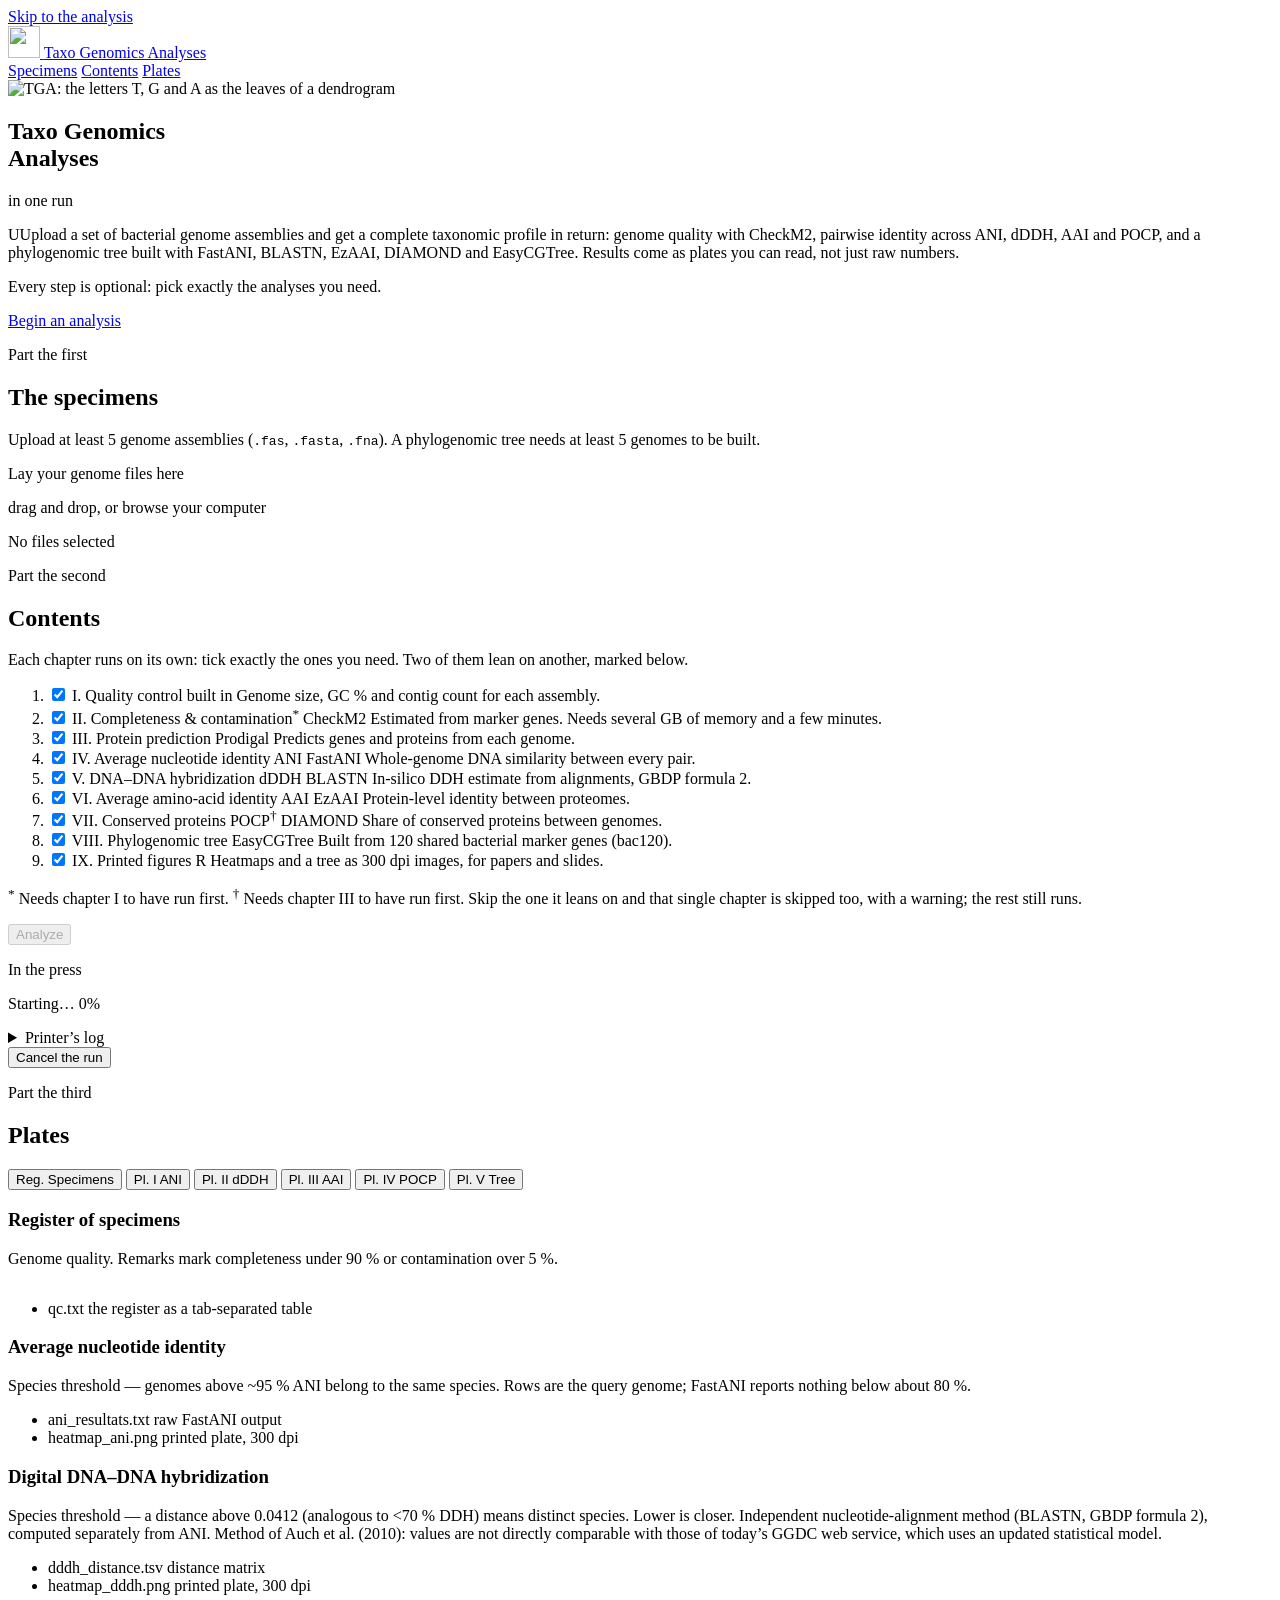
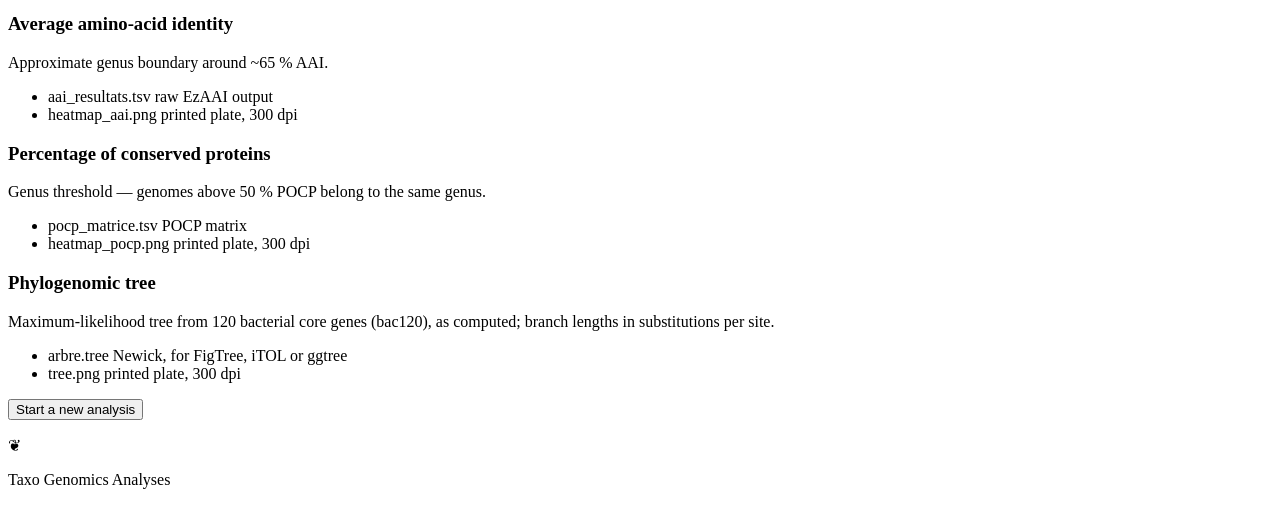
==== commit fdc9f808: "Put the TGA logo in the web interface The wordmark opens the title page, the dendrogram mark sits in" ====
--- a/webapp/frontend/index.html
+++ b/webapp/frontend/index.html
@@ -3,11 +3,16 @@
 <head>
   <meta charset="UTF-8" />
   <meta name="viewport" content="width=device-width, initial-scale=1.0" />
-  <title>Taxo Genomics Analyses</title>
+  <title>TGA — Taxo Genomics Analyses</title>
   <meta name="description" content="Bacterial genome taxonomy in one run: quality control, ANI, dDDH, AAI, POCP and a phylogenomic tree." />
   <link rel="preload" href="/fonts/spectral-400.woff2" as="font" type="font/woff2" crossorigin />
   <link rel="preload" href="/fonts/bodoni-moda-var.woff2" as="font" type="font/woff2" crossorigin />
   <link rel="stylesheet" href="/css/style.css" />
+  <link rel="icon" href="/icons/favicon.ico" sizes="48x48" />
+  <link rel="icon" href="/icons/favicon.svg" type="image/svg+xml" />
+  <link rel="apple-touch-icon" href="/icons/apple-touch-icon.png" />
+  <link rel="manifest" href="/icons/site.webmanifest" />
+  <meta name="theme-color" content="#F6EEE3" />
 </head>
 <body>
   <!-- avoid-ai-design-ignore: K7 (focus styles live in css/style.css: a global :focus-visible ring) -->
@@ -15,7 +20,10 @@
 
   <header class="running-head">
     <div class="running-head-inner">
-      <a class="running-title" href="#top">Taxo Genomics Analyses</a>
+      <a class="running-title" href="#top">
+        <img class="running-mark" src="/img/brand/tga-favicon-mark.svg" alt="" width="32" height="32" />
+        <span class="running-name">Taxo Genomics Analyses</span>
+      </a>
       <nav class="running-nav" aria-label="Sections">
         <a href="#analyze">Specimens</a>
         <a href="#contents">Contents</a>
@@ -28,6 +36,8 @@
     <!-- ============ TITLE PAGE ============ -->
     <section class="spread title-spread" id="top">
       <div class="page page-verso title-page">
+        <img class="title-mark" src="/img/brand/tga-wordmark-color.svg" width="380" height="241"
+             alt="TGA: the letters T, G and A as the leaves of a dendrogram" />
         <hgroup class="title">
           <h1 class="title-name">Taxo Genomics<br />Analyses</h1>
           <p class="title-sub">in one run</p>
@@ -310,9 +320,7 @@
 
   <footer class="colophon">
     <p class="fleuron" aria-hidden="true">&#x2766;</p>
-    <p><span class="colophon-label">Colophon.</span>
-      Taxo Genomics Analyses. Set in Bodoni Moda and Spectral, with IBM Plex Mono for the log.
-      Fonts under the SIL Open Font License; animation by GSAP.</p>
+    <p>Taxo Genomics Analyses</p>
   </footer>
 
   <script src="/vendor/gsap.min.js"></script>
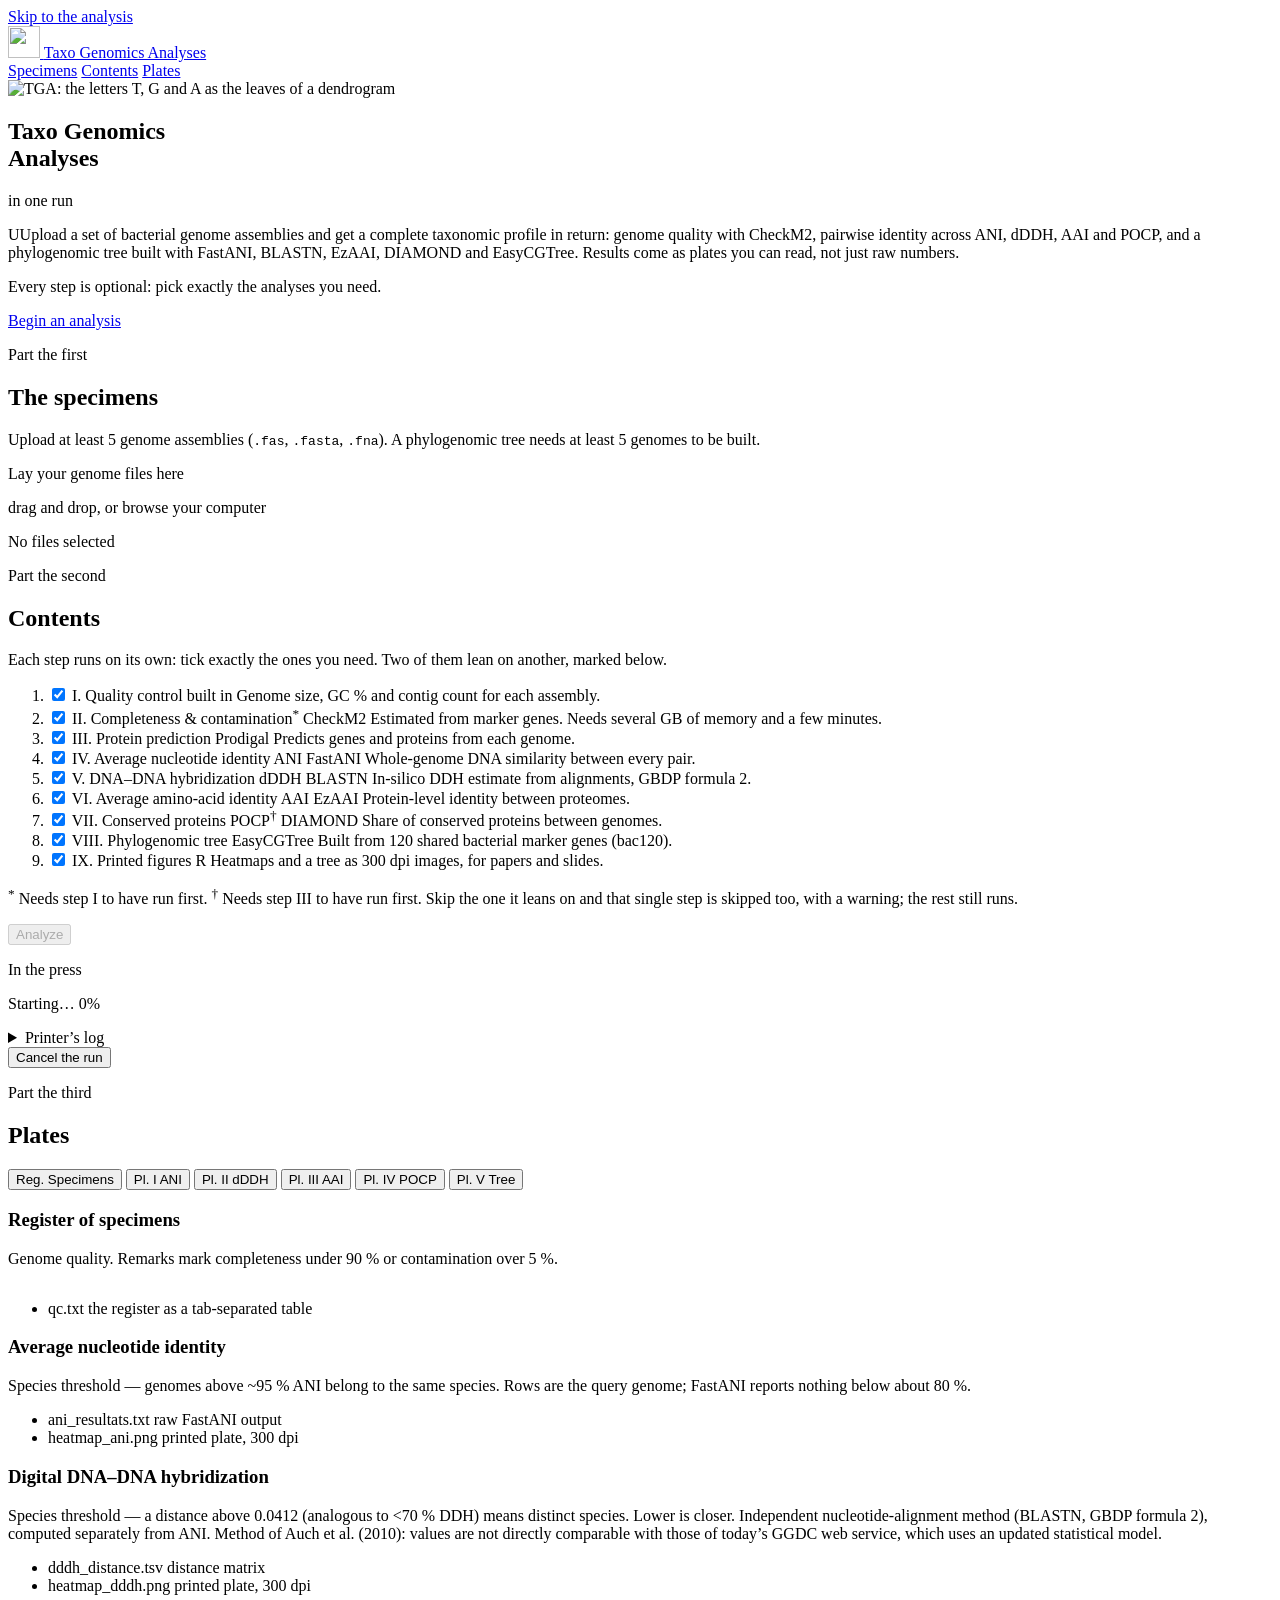
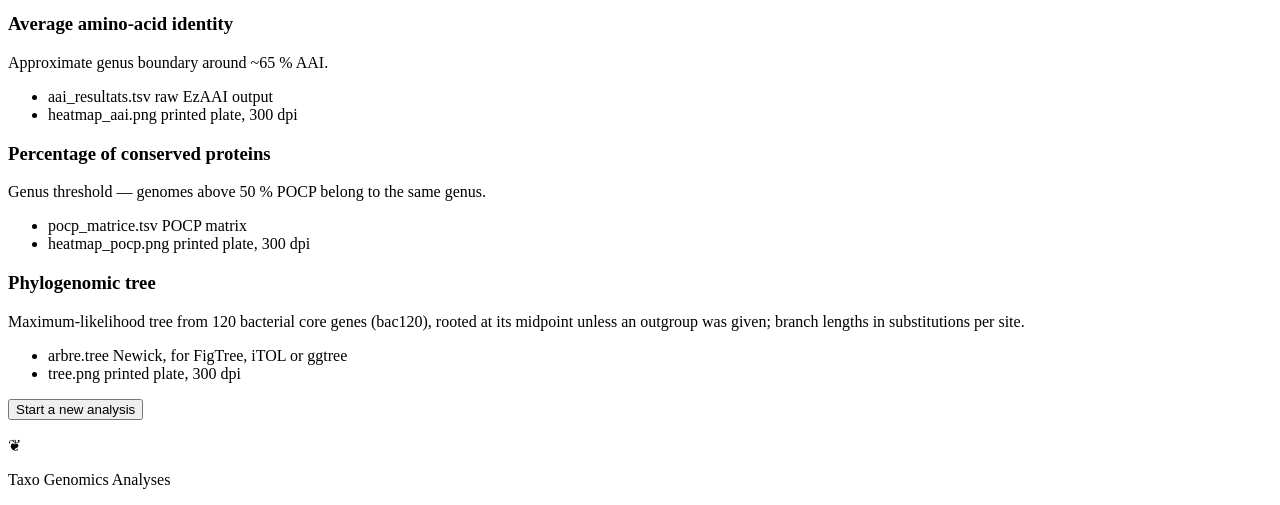
==== commit cf9e11a1: "Interface: aligned fraction, steps and a ruled progress bar - show the aligned fraction under each A" ====
--- a/webapp/frontend/index.html
+++ b/webapp/frontend/index.html
@@ -84,7 +84,7 @@
           <p class="chapter-no">Part the second</p>
           <h2>Contents</h2>
           <p class="chapter-lede">
-            Each chapter runs on its own: tick exactly the ones you need. Two of them
+            Each step runs on its own: tick exactly the ones you need. Two of them
             lean on another, marked below.
           </p>
         </header>
@@ -165,9 +165,9 @@
         </ol>
 
         <div class="footnotes">
-          <p><sup>*</sup> Needs chapter I to have run first.
-             <sup>&dagger;</sup> Needs chapter III to have run first.
-             Skip the one it leans on and that single chapter is skipped too, with a warning; the rest still runs.</p>
+          <p><sup>*</sup> Needs step I to have run first.
+             <sup>&dagger;</sup> Needs step III to have run first.
+             Skip the one it leans on and that single step is skipped too, with a warning; the rest still runs.</p>
         </div>
       </div>
 
@@ -302,7 +302,7 @@
         <div class="plate plate-wide">
           <header class="plate-head">
             <h3>Phylogenomic tree</h3>
-            <p class="plate-sub">Maximum-likelihood tree from 120 bacterial core genes (bac120), as computed; branch lengths in substitutions per site.</p>
+            <p class="plate-sub">Maximum-likelihood tree from 120 bacterial core genes (bac120), rooted at its midpoint unless an outgroup was given; branch lengths in substitutions per site.</p>
           </header>
           <div class="tree-wrap" id="plot-tree"></div>
         </div>
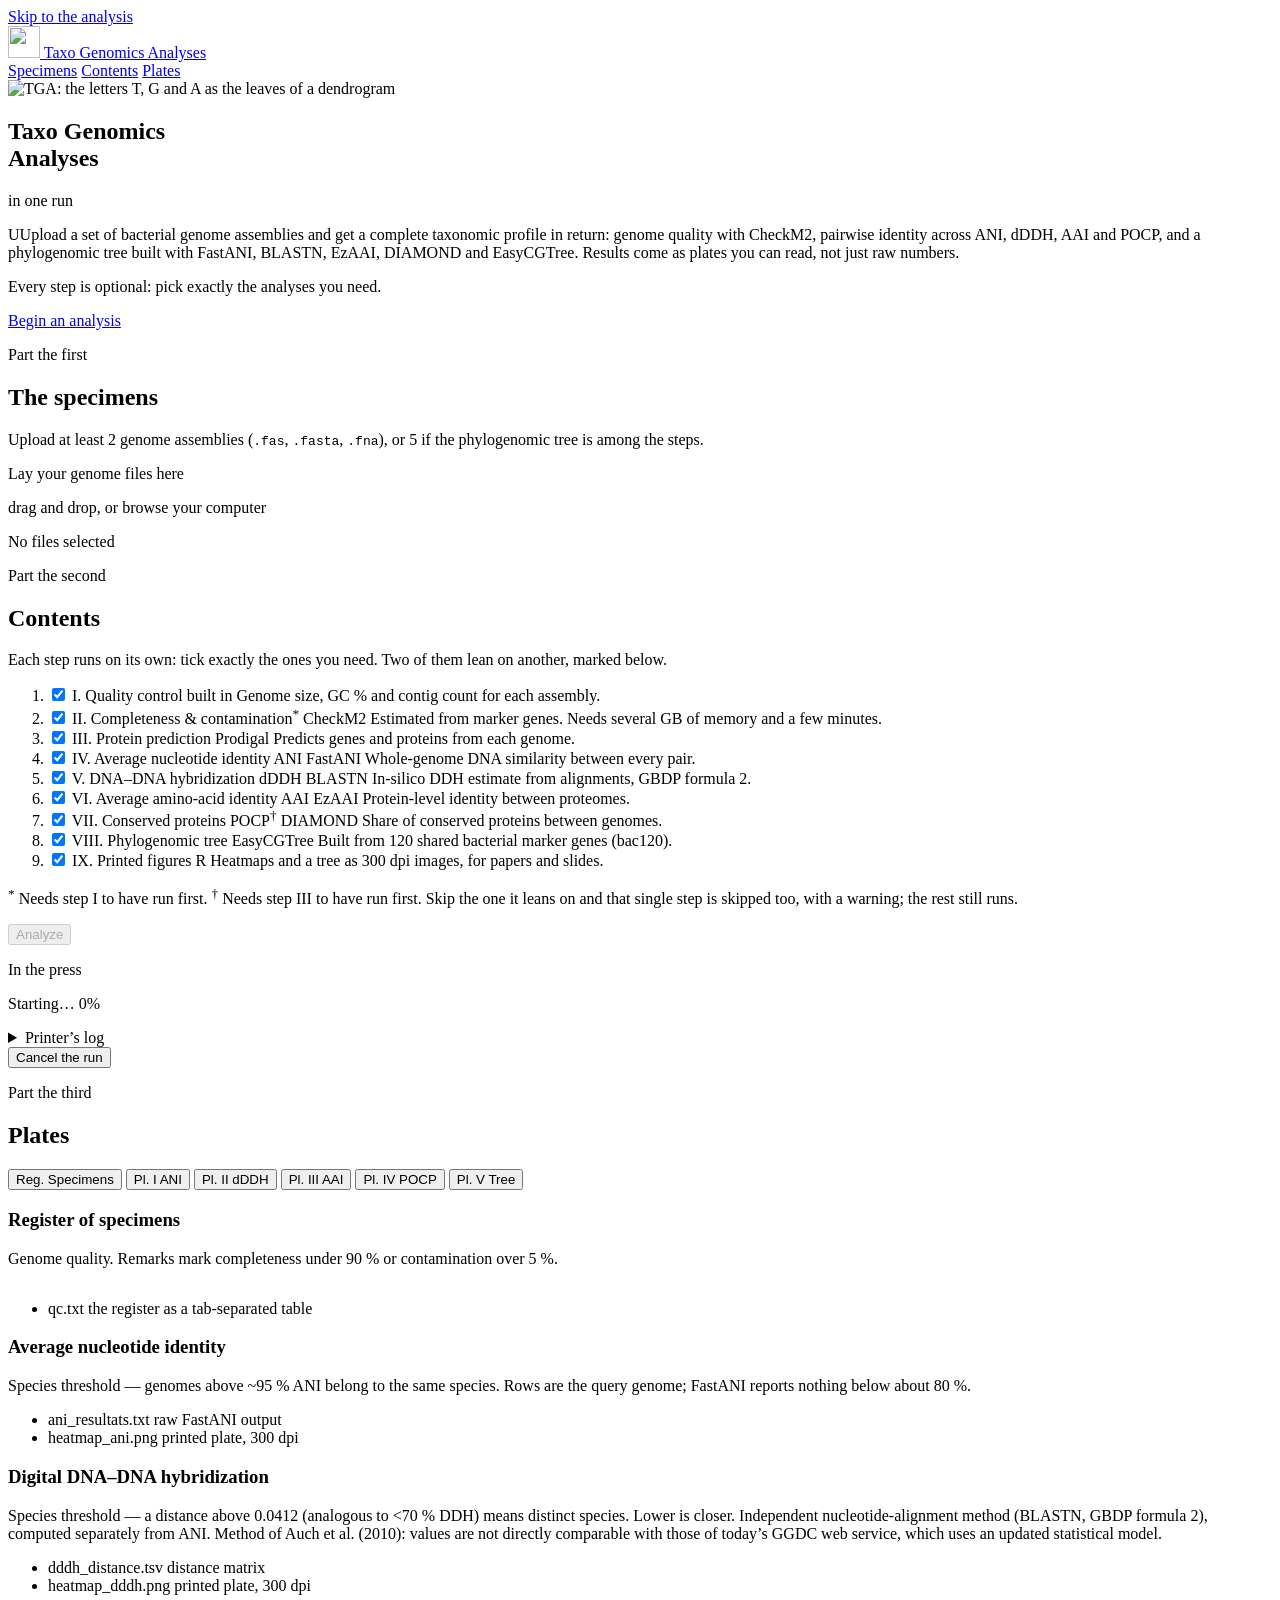
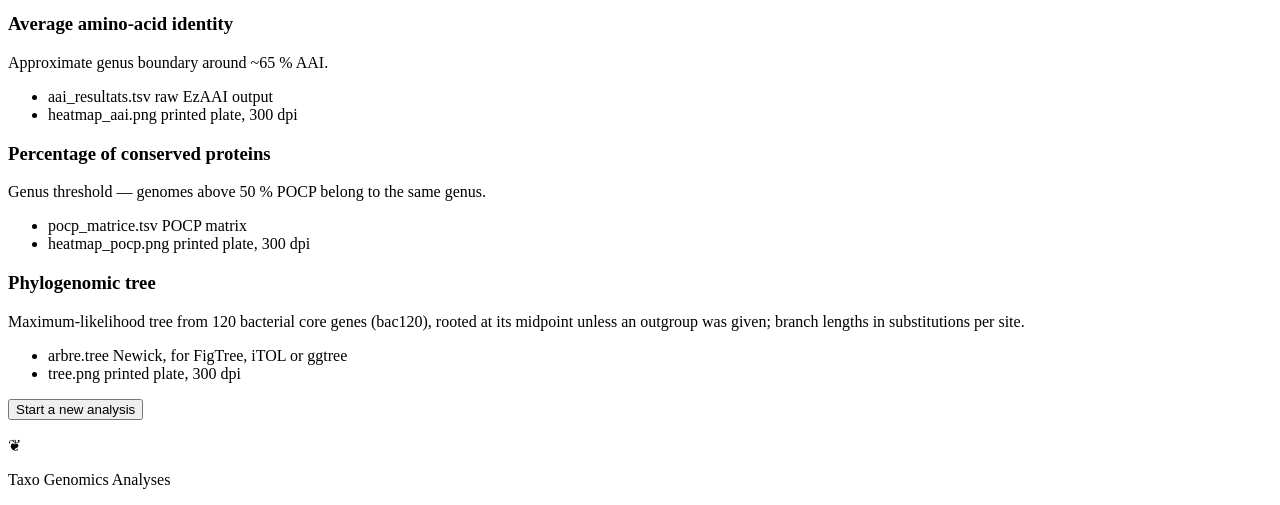
==== commit 7eb91e43: "Web: check uploads, lower the minimum without the tree, survive restarts - Uploads are checked befor" ====
--- a/webapp/frontend/index.html
+++ b/webapp/frontend/index.html
@@ -64,8 +64,8 @@
           <p class="chapter-no">Part the first</p>
           <h2 id="specimensTitle">The specimens</h2>
           <p class="chapter-lede">
-            Upload at least 5 genome assemblies (<code>.fas</code>, <code>.fasta</code>, <code>.fna</code>).
-            A phylogenomic tree needs at least 5 genomes to be built.
+            Upload at least 2 genome assemblies (<code>.fas</code>, <code>.fasta</code>, <code>.fna</code>),
+            or 5 if the phylogenomic tree is among the steps.
           </p>
         </header>
 
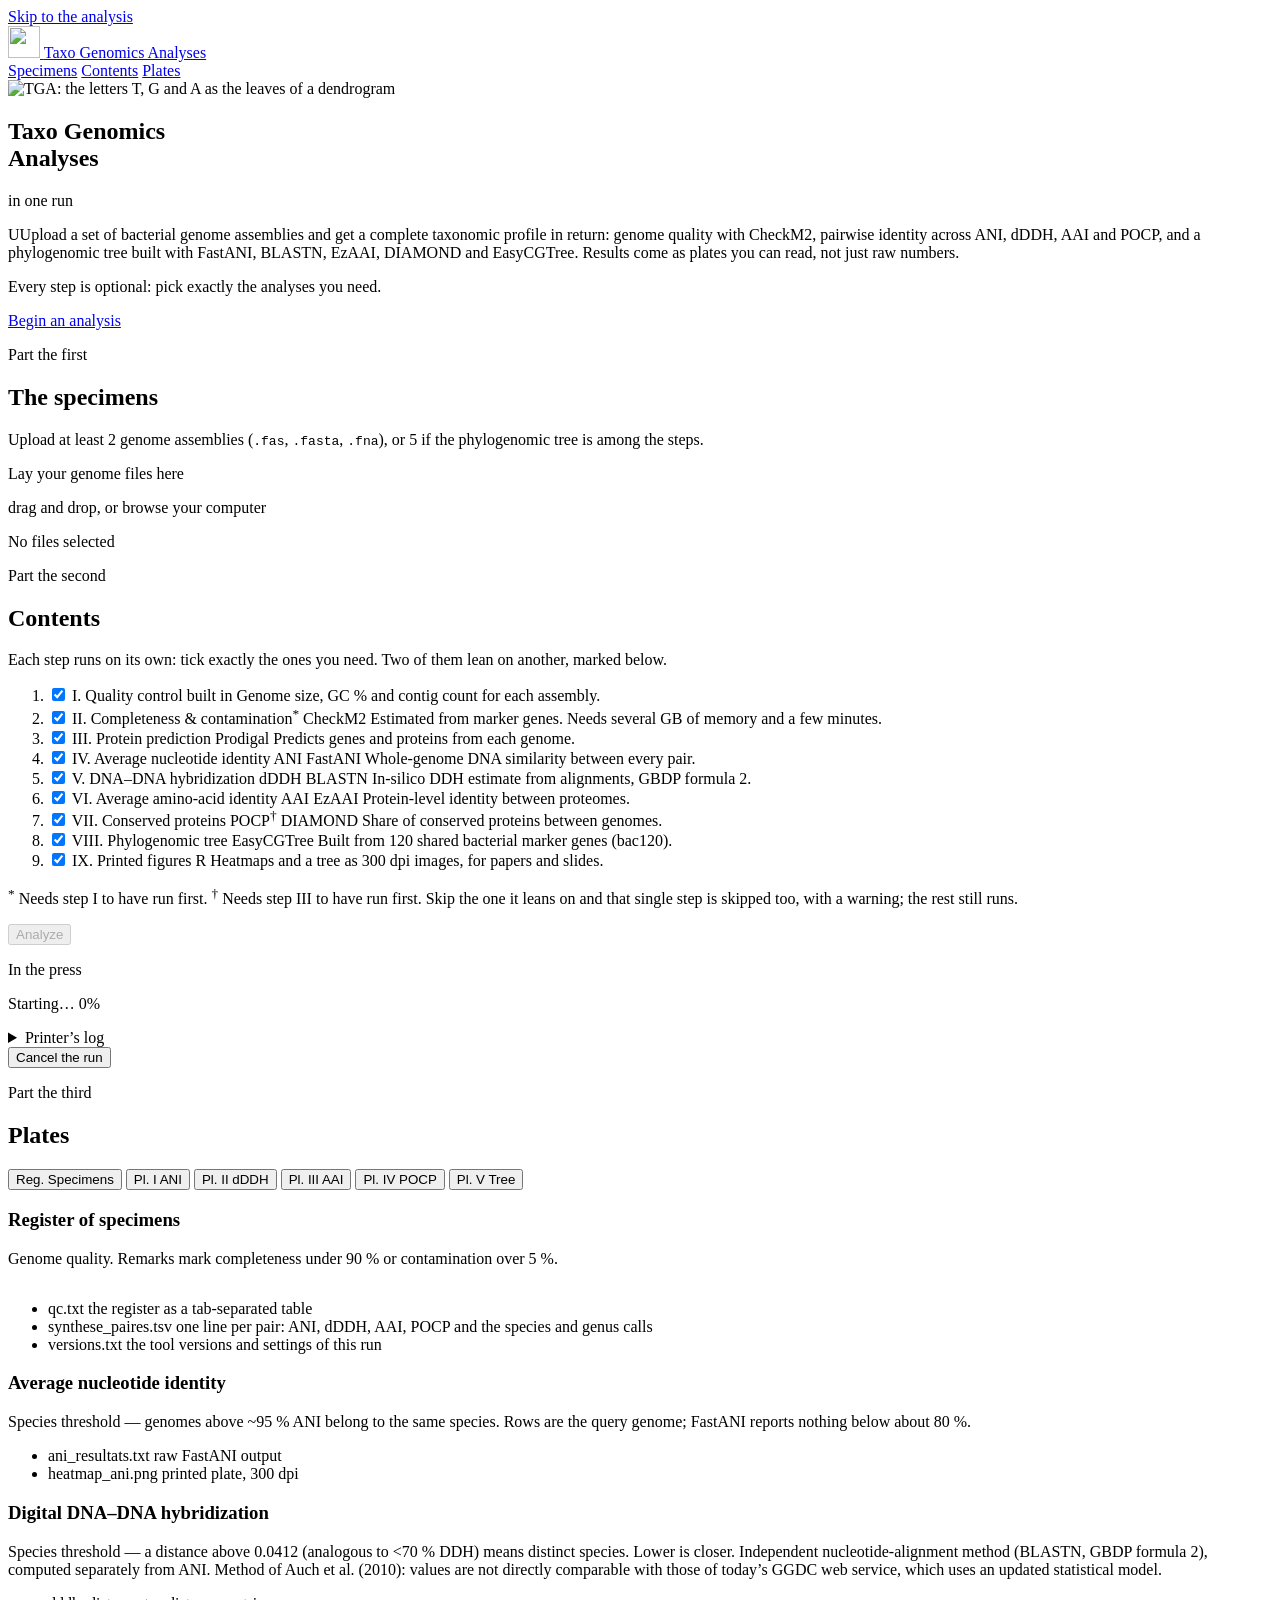
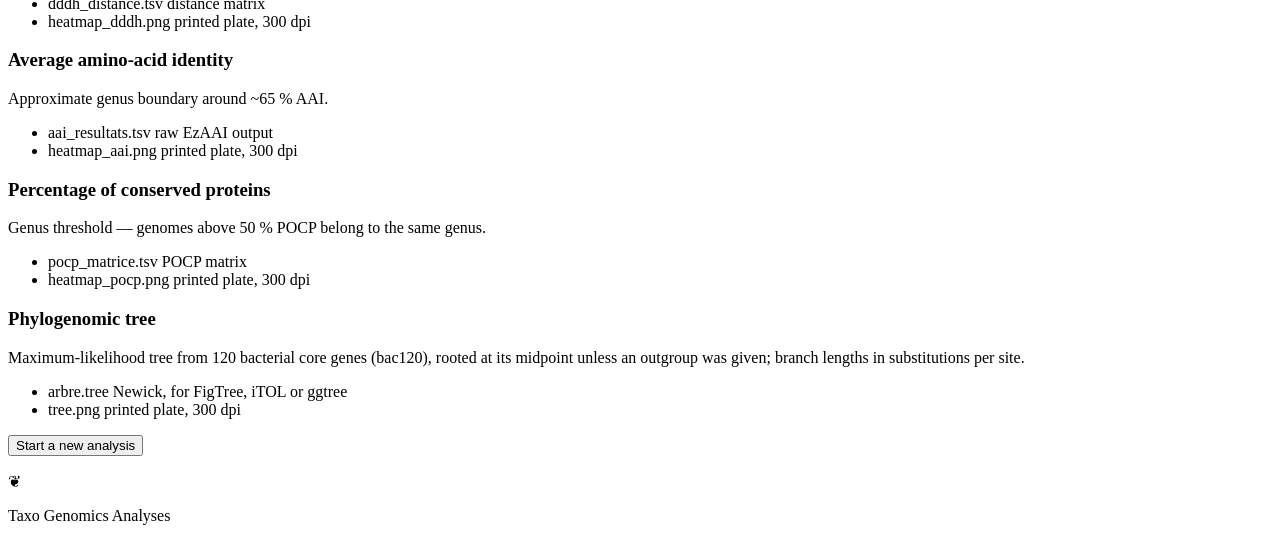
==== commit 58701db1: "Record each run, add N50 and a pairwise summary - results/versions.txt: date, command, pipeline comm" ====
--- a/webapp/frontend/index.html
+++ b/webapp/frontend/index.html
@@ -223,6 +223,8 @@
         </div>
         <ul class="downloads">
           <li><a id="dl-qc" download>qc.txt</a> <span>the register as a tab-separated table</span></li>
+          <li><a id="dl-summary" download>synthese_paires.tsv</a> <span>one line per pair: ANI, dDDH, AAI, POCP and the species and genus calls</span></li>
+          <li><a id="dl-versions" download>versions.txt</a> <span>the tool versions and settings of this run</span></li>
         </ul>
       </div>
 
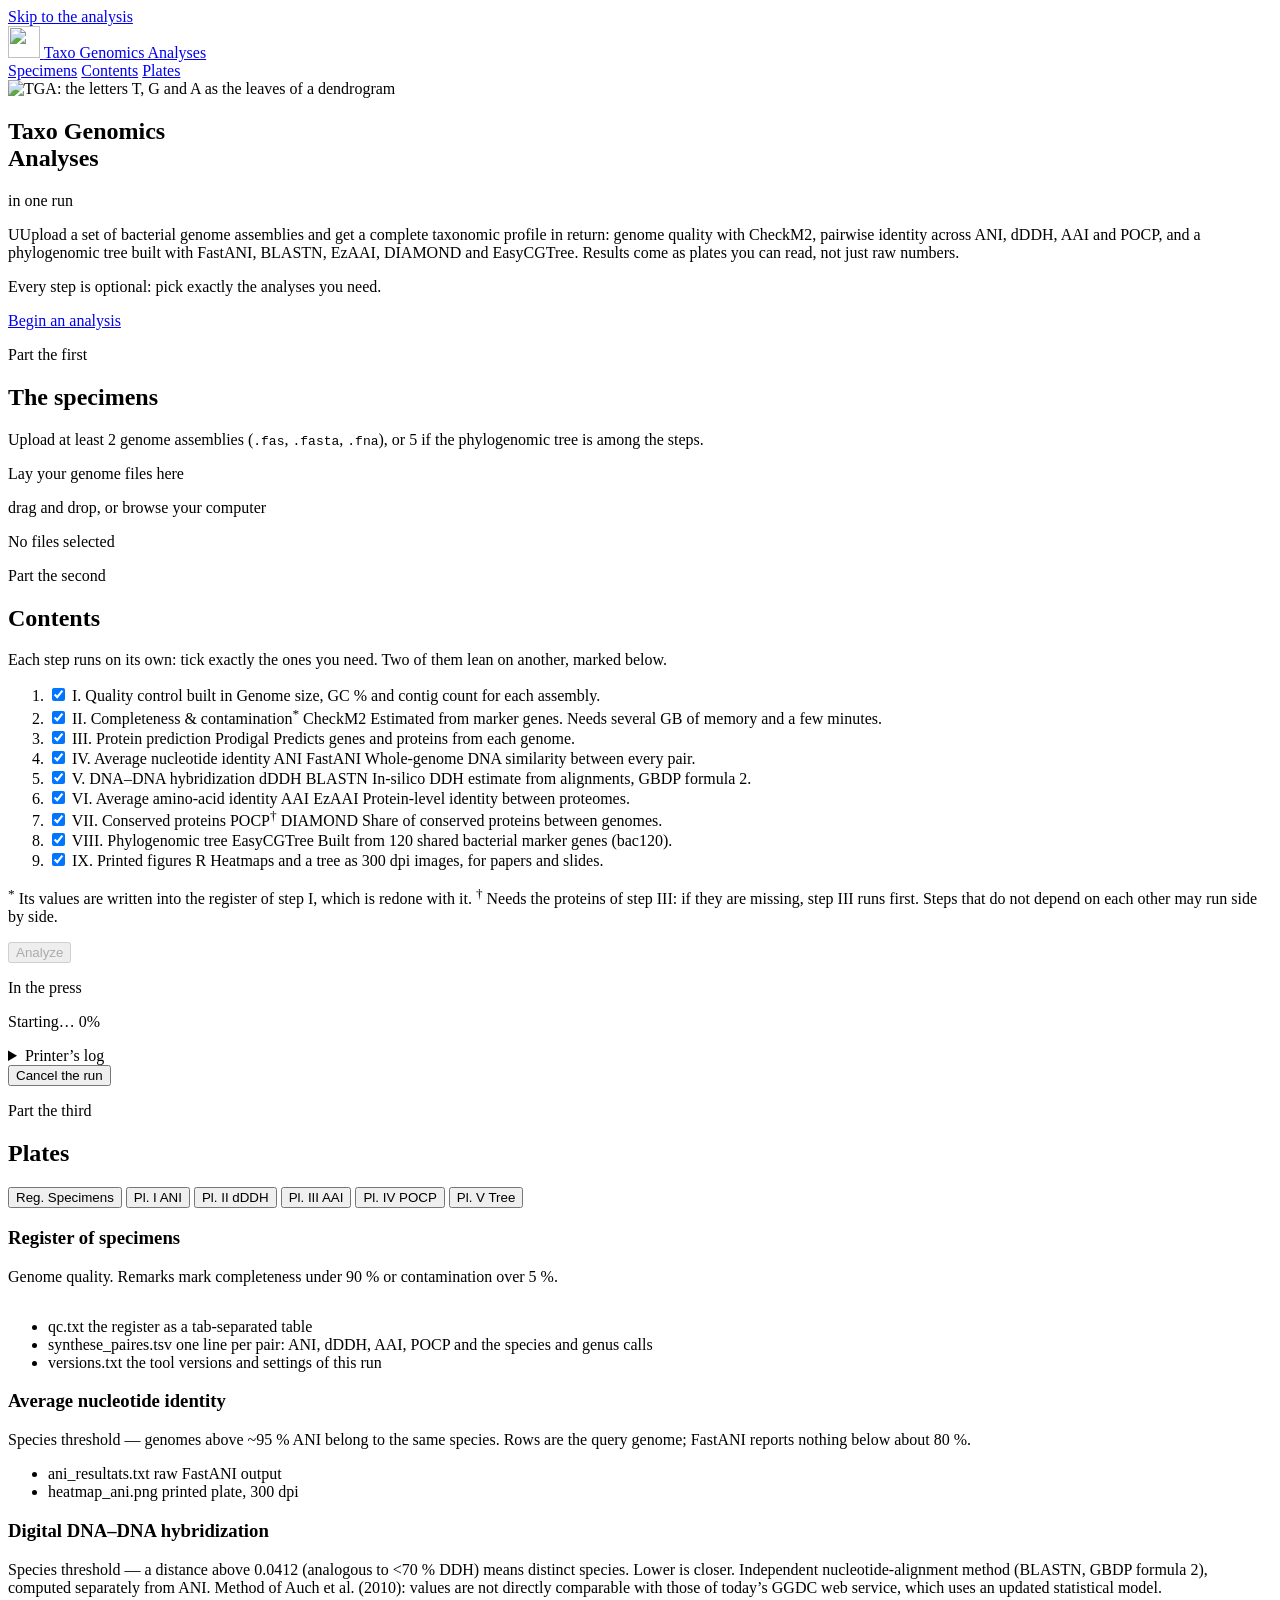
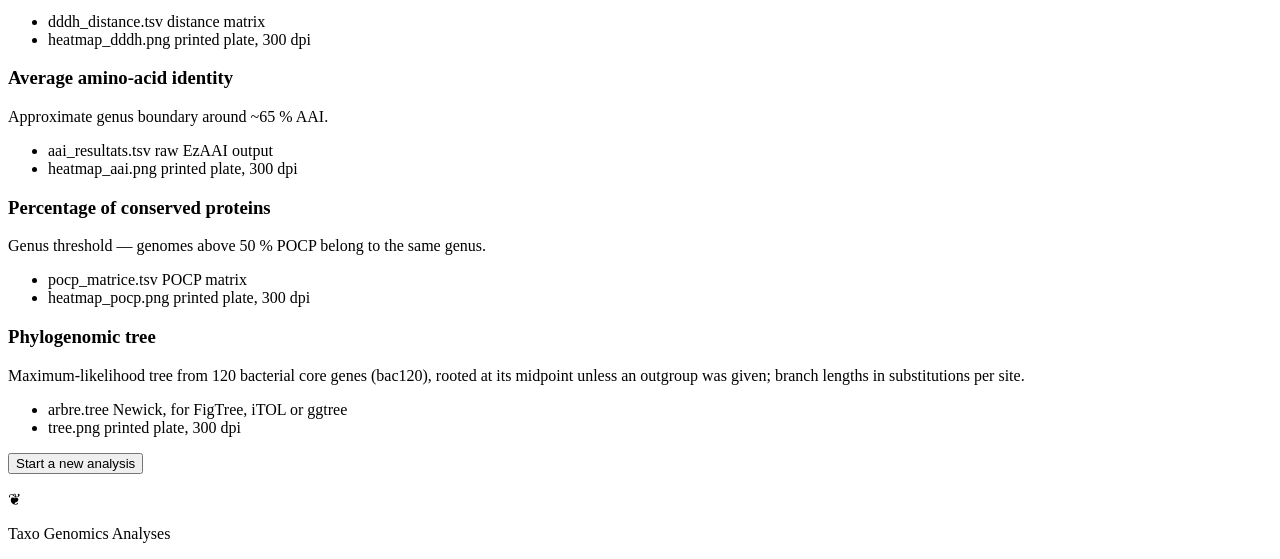
==== commit 424838ce: "Run the nine steps as a Snakemake workflow The steps are now rules of workflow/Snakefile, called by " ====
--- a/webapp/frontend/index.html
+++ b/webapp/frontend/index.html
@@ -165,9 +165,9 @@
         </ol>
 
         <div class="footnotes">
-          <p><sup>*</sup> Needs step I to have run first.
-             <sup>&dagger;</sup> Needs step III to have run first.
-             Skip the one it leans on and that single step is skipped too, with a warning; the rest still runs.</p>
+          <p><sup>*</sup> Its values are written into the register of step I, which is redone with it.
+             <sup>&dagger;</sup> Needs the proteins of step III: if they are missing, step III runs first.
+             Steps that do not depend on each other may run side by side.</p>
         </div>
       </div>
 
